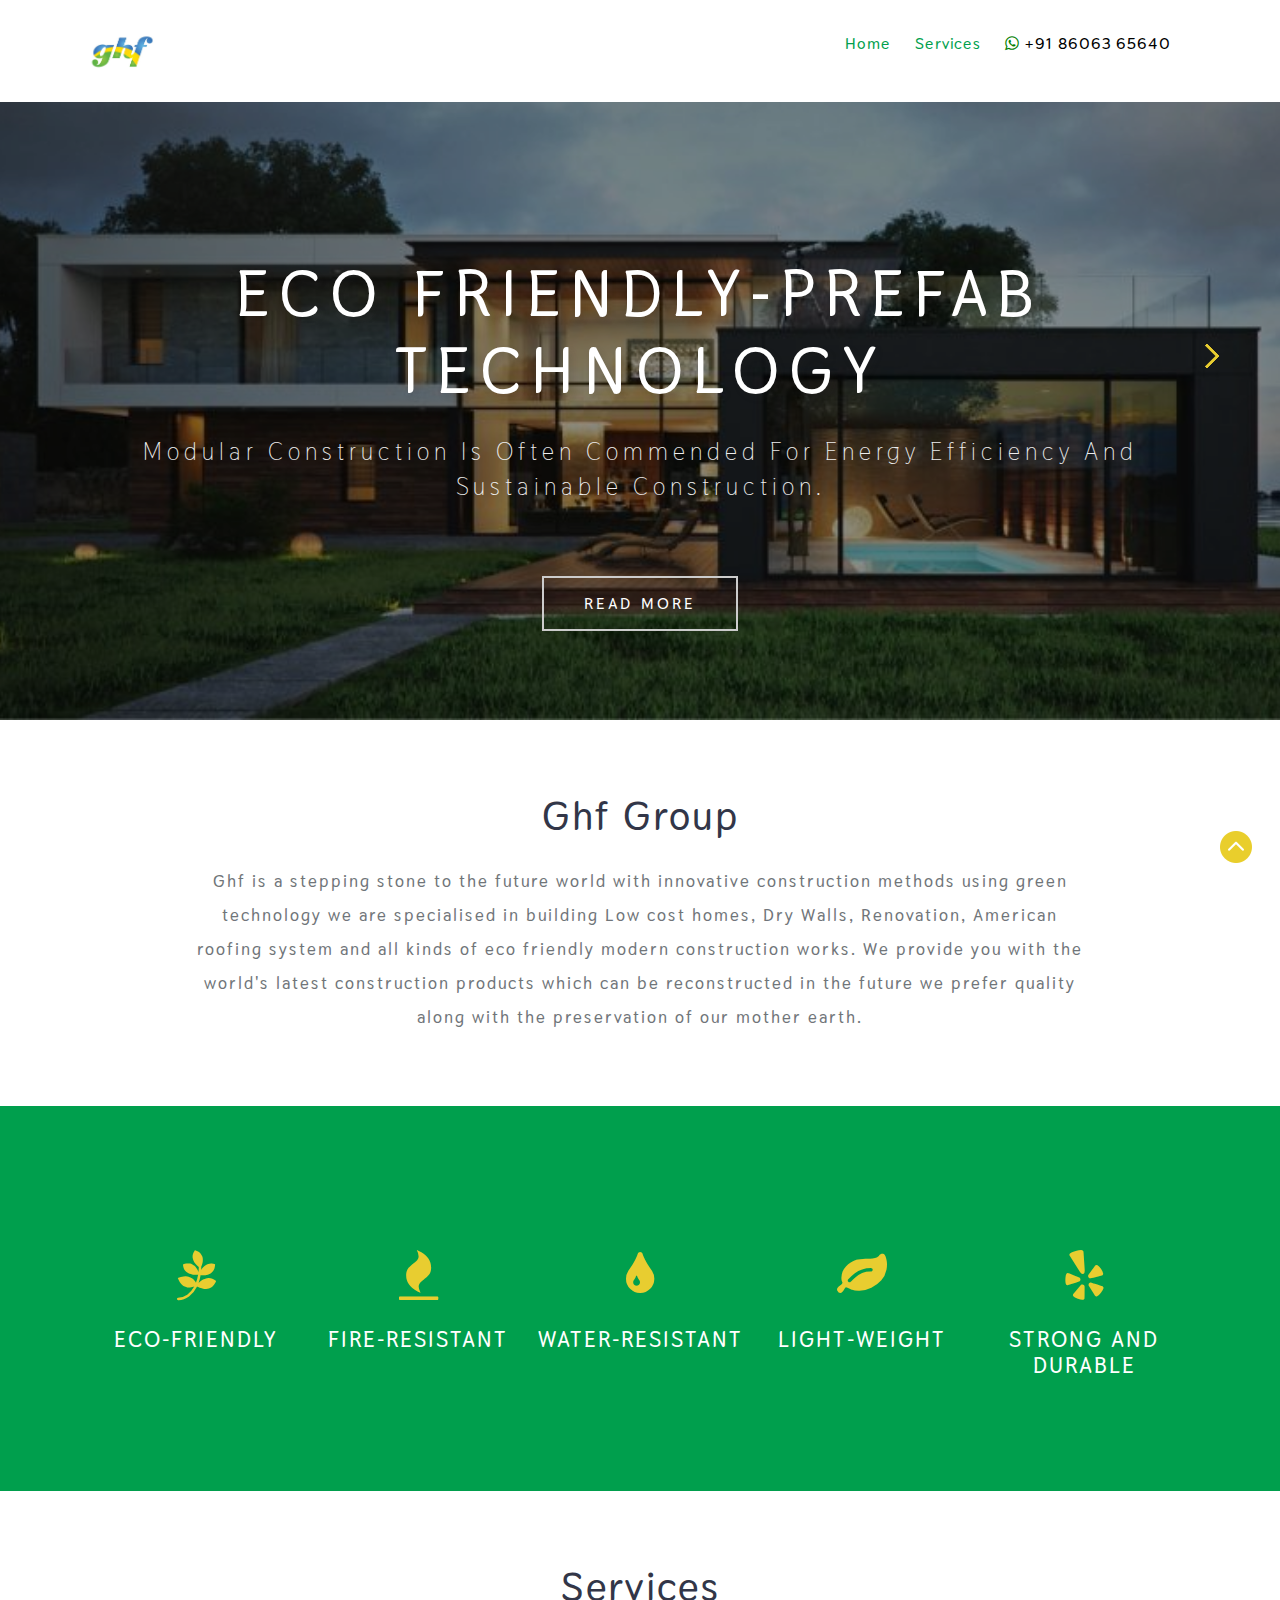
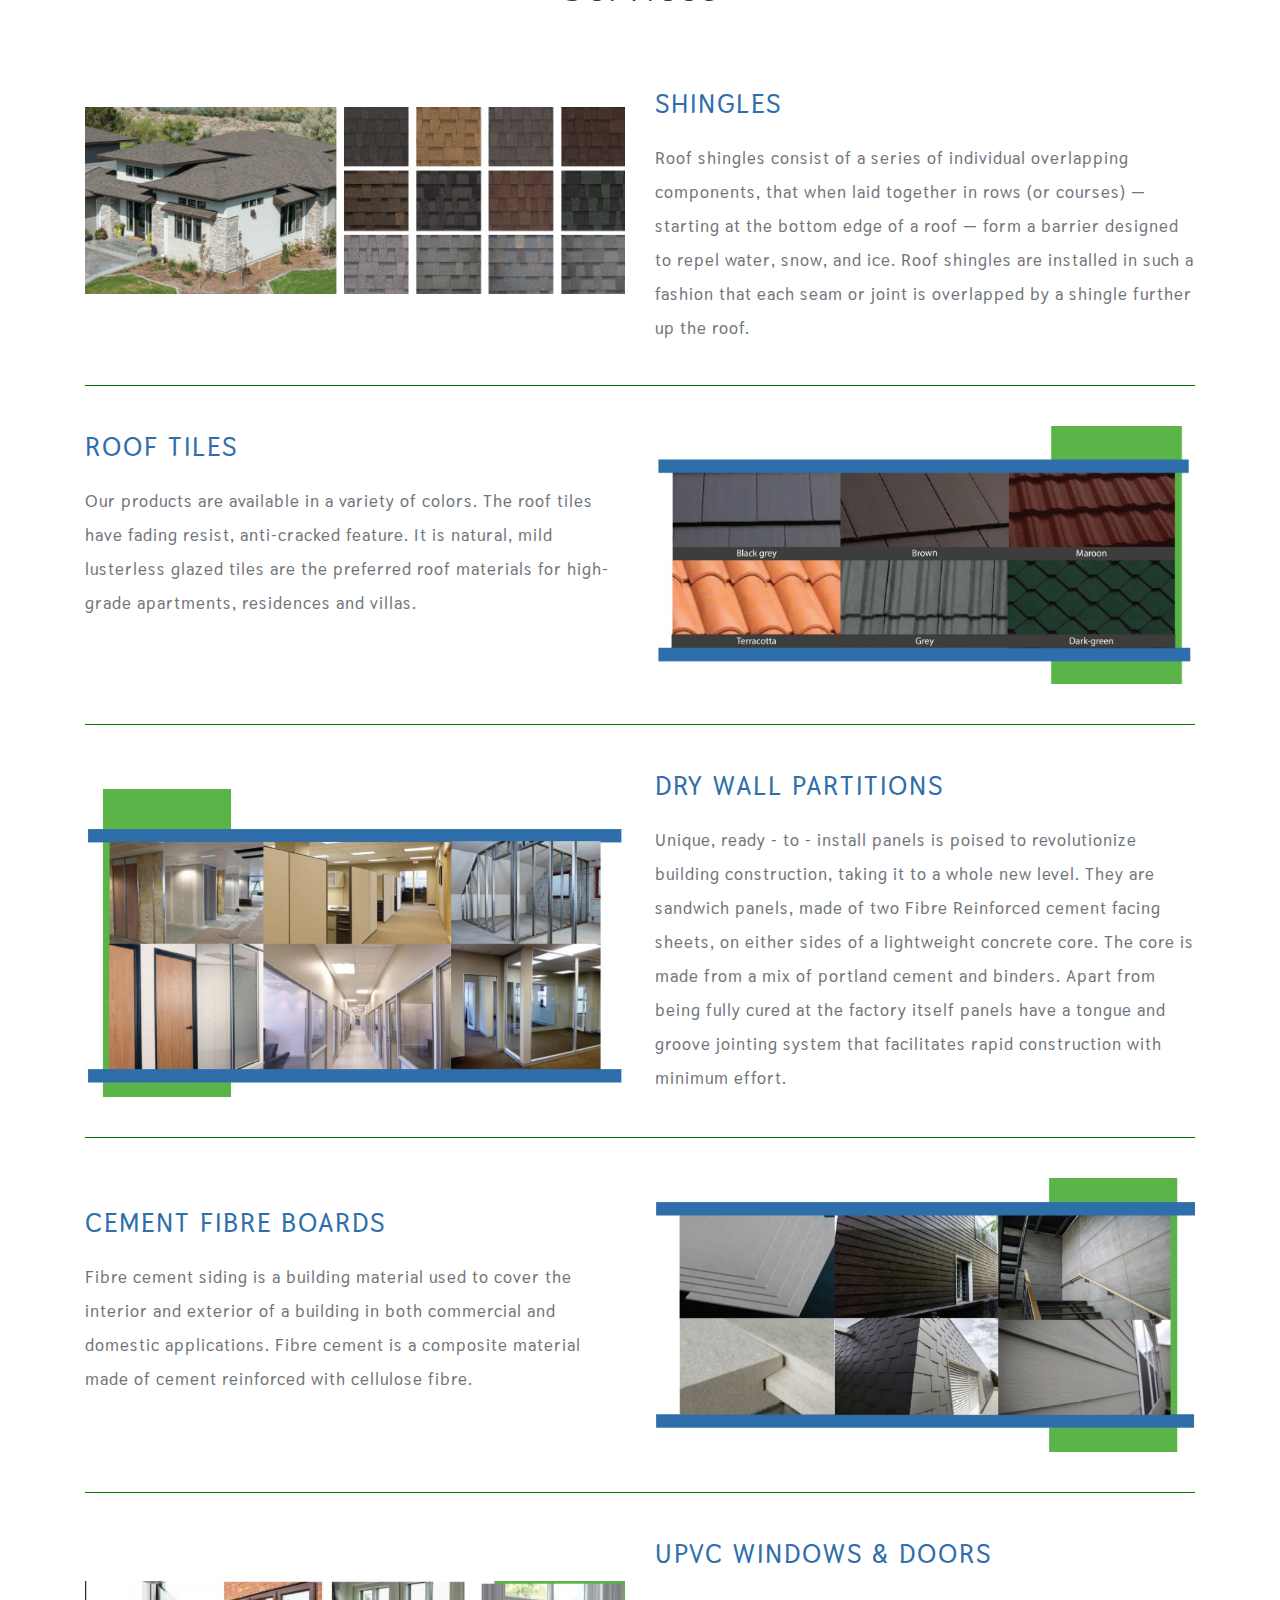
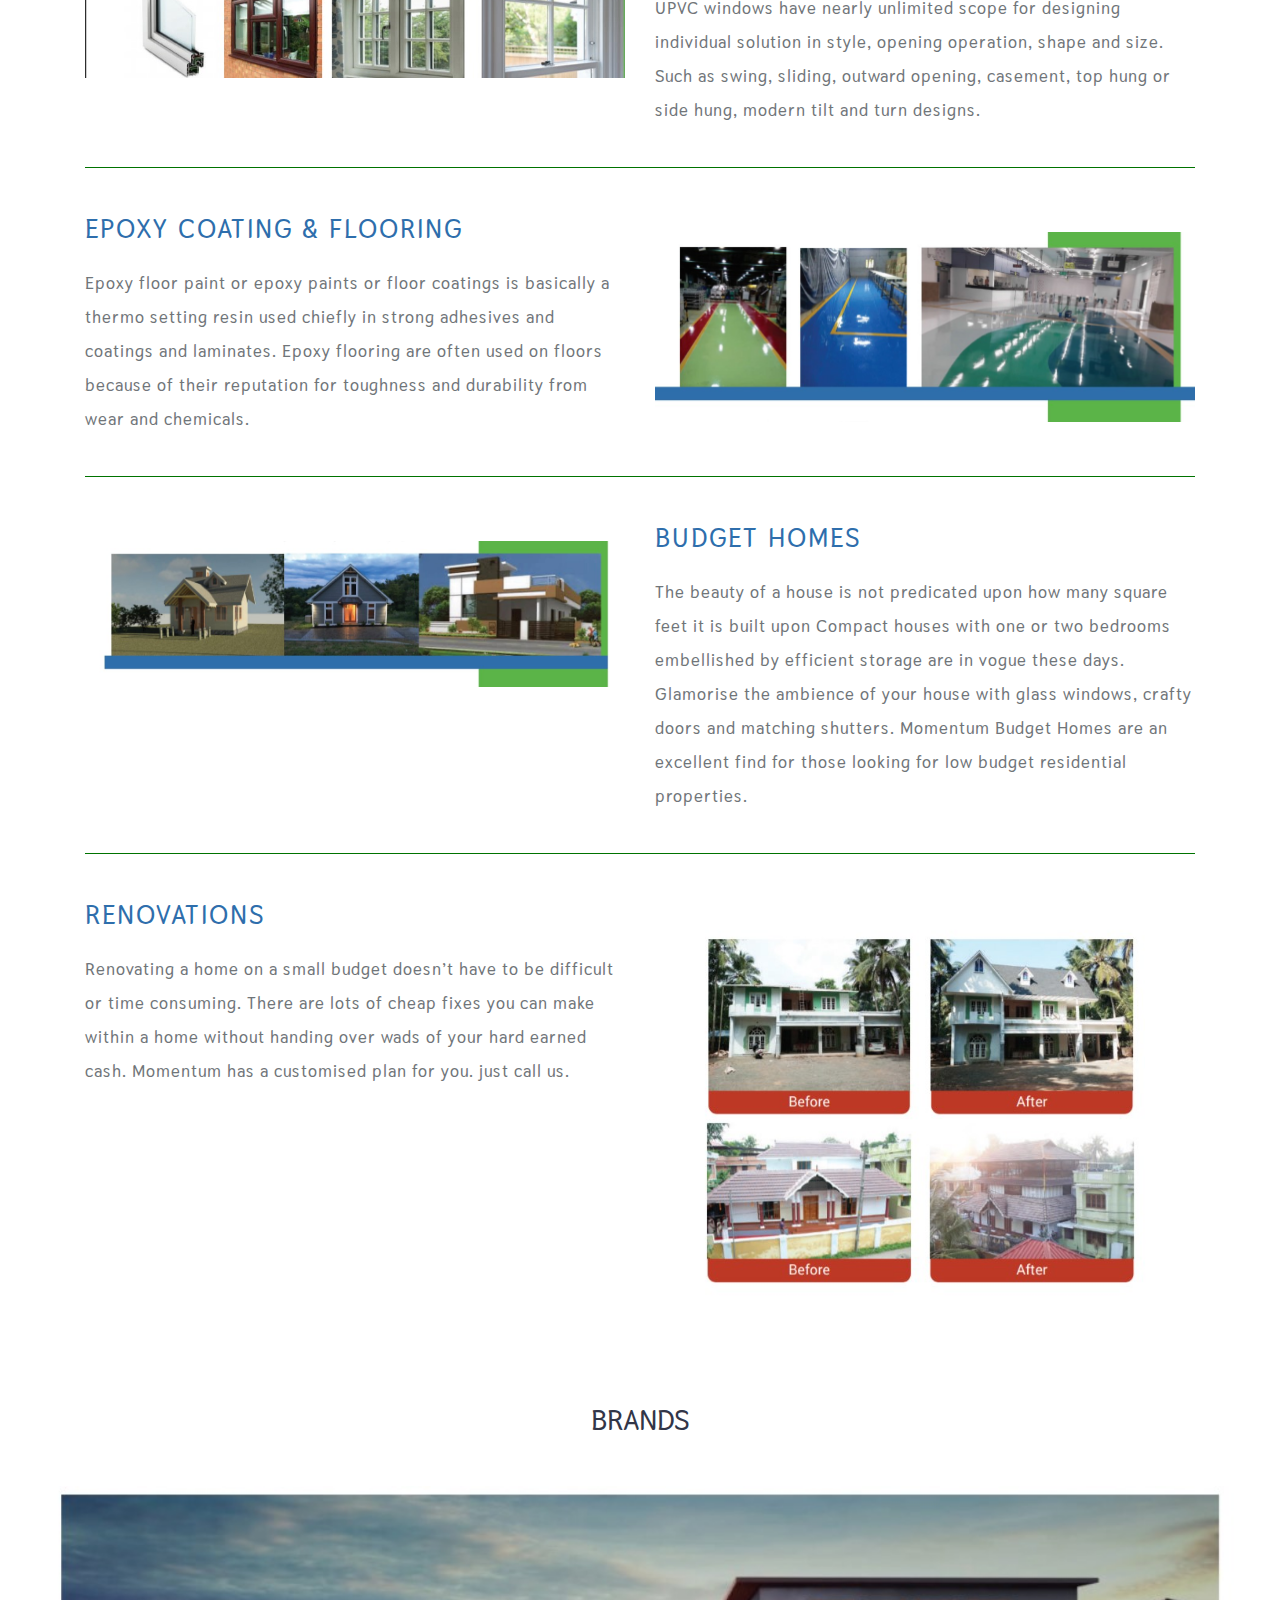
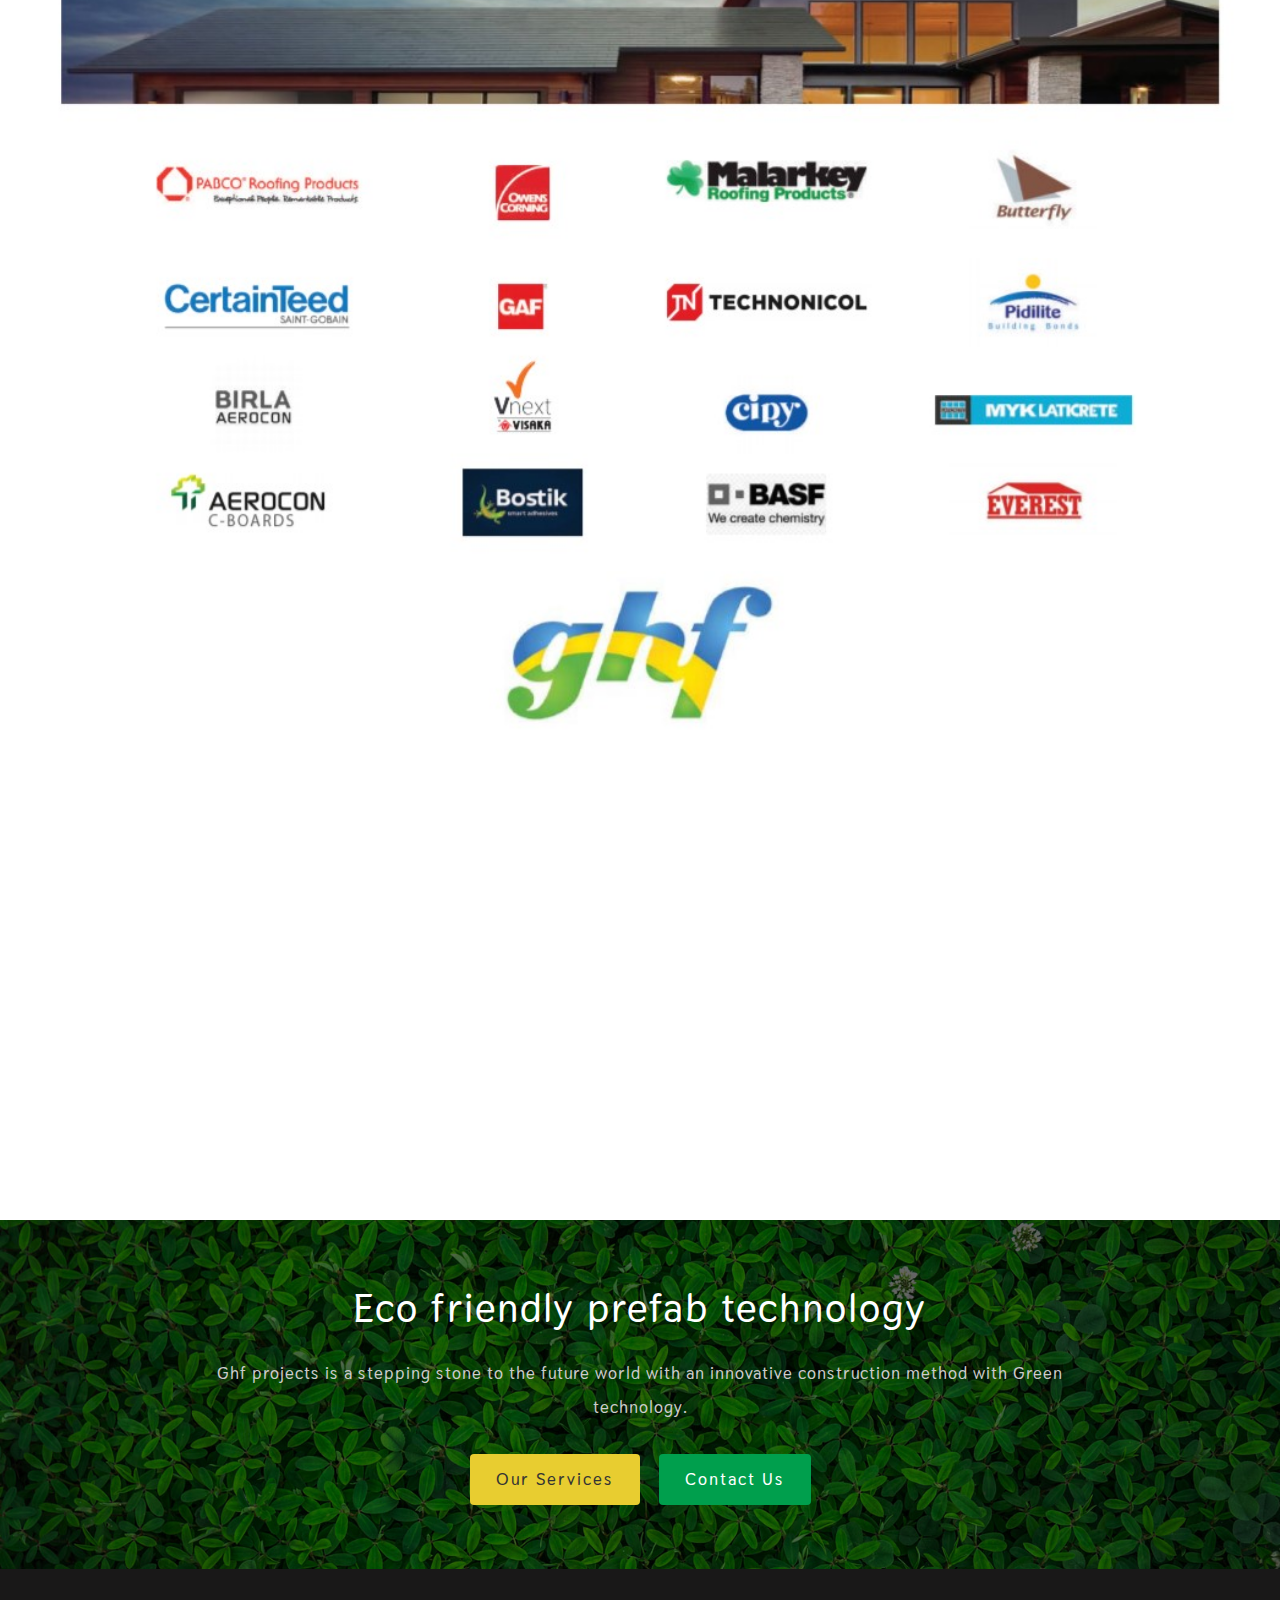
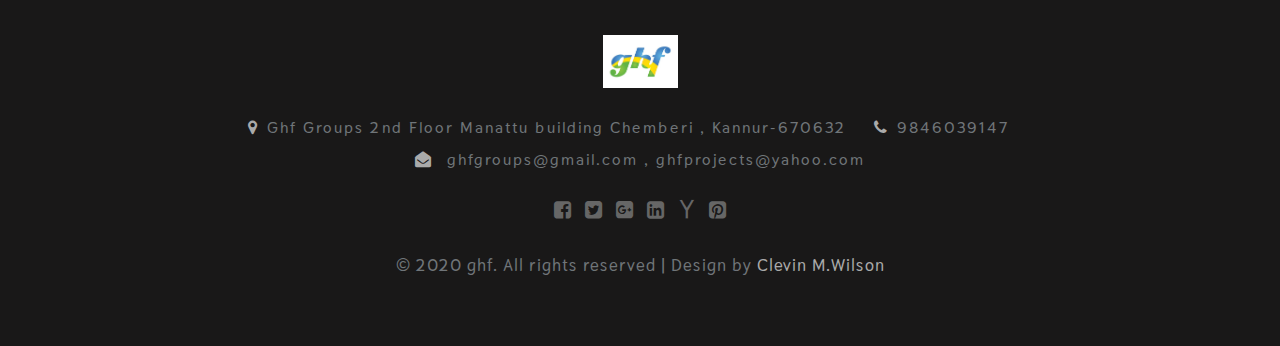
==== index.html @ ea406ad6 "Update index.html" ====
<!--
author: W3layouts
author URL: http://w3layouts.com
License: Creative Commons Attribution 3.0 Unported
License URL: http://creativecommons.org/licenses/by/3.0/
-->
<!DOCTYPE html>
<html lang="en">
<head>
<title>ghfgroup | Home </title>
<link rel="icon" href="images/Photo ghf.jpg" type="image/gif" sizes="16x16">
<!-- for-mobile-apps -->
<meta name="viewport" content="width=device-width, initial-scale=1">
<meta charset="utf-8">
<meta name="keywords" content="Agro Harvest Responsive web template, Bootstrap Web Templates, Flat Web Templates, Android Compatible web template, 
Smartphone Compatible web template, free webdesigns for Nokia, Samsung, LG, SonyEricsson, Motorola web design" />

    <script>
        addEventListener("load", function () {
            setTimeout(hideURLbar, 0);
        }, false);

        function hideURLbar() {
            window.scrollTo(0, 1);
        }
    </script>
	
	<!-- css files -->
    <link href="css/bootstrap.css" rel='stylesheet' type='text/css' /><!-- bootstrap css -->
    <link href="css/style.css" rel='stylesheet' type='text/css' /><!-- custom css -->
    <link href="css/font-awesome.min.css" rel="stylesheet"><!-- fontawesome css -->
	<!-- //css files -->
	
	<link href="css/css_slider.css" type="text/css" rel="stylesheet" media="all">

	<!-- google fonts -->
	<link href="//fonts.googleapis.com/css?family=Thasadith:400,400i,700,700i&amp;subset=latin-ext,thai,vietnamese" rel="stylesheet">
	<!-- //google fonts -->
	
</head>
<body>

<!-- header -->
<header>
	<div class="container">
		<!-- nav -->
		<nav class="py-4 d-lg-flex">
			<div id="logso">
				<h1> <a href="index.html"></span><img src="images/Photo ghf.jpg" height="53px" width="75px"  alt="" /></a></h1>
			</div>
			<label for="drop" class="toggle"><span class="fa fa-bars"></span></label>
			<input type="checkbox" id="drop" />
			<ul class="menu mt-md-2 ml-auto">
				<li class="mr-lg-4 mr-2 active ff"><a href="index.html">Home</a></li>
				<!-- <li class="mr-lg-4 mr-2 ff"><a href="about.html">About Us</a></li> -->
				<li class="mr-lg-4 mr-2 ff"><a href="#services">Services</a></li>
				<!-- <li class="mr-lg-4 mr-2 ff"><a href="comingsoon.html">Gallery</a></li> -->
				<!-- <li class="mr-lg-4 mr-2 ff"><a href="contact.html">Contact</a></li> -->
				<li class="mr-lg-4 mr-2"><span style="color:black"><span class="fa fa-whatsapp" style="color: green;"></span> +91 86063 65640</span></li>
			</ul>
		</nav>
		<!-- //nav -->
	</div>
</header>
<!-- //header -->

<!-- banner -->
<section class="banner_w3lspvt" id="home">
	<div class="csslider infinity" id="slider1">
		<input type="radio" name="slides" checked="checked" id="slides_1" />
		<input type="radio" name="slides" id="slides_2" />
		<input type="radio" name="slides" id="slides_3" />
		<input type="radio" name="slides" id="slides_4" />
		<ul>
			<li>
				<div class="banner-top">
					<div class="overlay">
						<div class="container">
							<div class="w3layouts-banner-info text-center">
								<h3 class="text-wh">Eco friendly-prefab technology</h3>
								<h4 class="text-wh mx-auto my-4">Modular construction is often commended for energy efficiency and sustainable construction.</h4>
								<p class="text-li mx-auto mt-2"></p>
								<a href="" class="button-style mt-sm-5 mt-4">Read More</a>
							</div>
						</div>
					</div>
				</div>
			</li>
			<li>
				<div class="banner-top1">
					<div class="overlay1">
						<div class="container">
							<div class="w3layouts-banner-info text-center">
								<h3 class="text-wh">Eco friendly-prefab home</h3>
								<h4 class="text-wh mx-auto my-4">Modular construction is often commended for energy efficiency and sustainable construction.</h4>
								<p class="text-li mx-auto mt-2"></p>
								<a href="" class="button-style mt-sm-5 mt-4">Read More</a>
							</div>
						</div>
					</div>
				</div>
			</li>
			<!-- <li>
				<div class="banner-top2">
					<div class="overlay">
						<div class="container">
							<div class="w3layouts-banner-info text-center">
								<h3 class="text-wh">Cultivating</h3>
								<h4 class="text-wh mx-auto my-4">Cultivating new crops to make farmers increase profits</h4>
								<p class="text-li mx-auto mt-2">Ut enim ad minim quis nostrud exerci sed do eiusmod tempor incididunt ut
									labore et dolore magna aliqua nostrud exerci sed.</p>
								<a href="about.html" class="button-style mt-sm-5 mt-4">Read More</a>
							</div>
						</div>
					</div>
				</div>
			</li>
			<li>
				<div class="banner-top3">
					<div class="overlay1">
						<div class="container">
							<div class="w3layouts-banner-info text-center">
								<h3 class="text-wh">Harvesting</h3>
								<h4 class="text-wh mx-auto my-4">Cultivating new crops to make farmers increase profits</h4>
								<p class="text-li mx-auto mt-2">Ut enim ad minim quis nostrud exerci sed do eiusmod tempor incididunt ut
									labore et dolore magna aliqua nostrud exerci sed.</p>
								<a href="about.html" class="button-style mt-sm-5 mt-4">Read More</a>
							</div>
						</div>
					</div>
				</div>
			</li> -->
		</ul>
		<div class="arrows">
			<label for="slides_1"></label>
			<label for="slides_2"></label>
			<!-- <label for="slides_3"></label>
			<label for="slides_4"></label> -->
		</div>
	</div>
</section>
<!-- //banner -->

<!-- about -->
<section class="about py-5">
	<div class="container py-md-4">
		<h3 class="heading text-center mb-4">Ghf Group</h3>
		<p class="about-text mx-auto text-center">Ghf is a stepping stone to the future world with innovative construction methods using green
			technology we are specialised in building Low cost homes, Dry Walls, Renovation, American roofing
			system and all kinds of eco friendly modern construction works. We provide you with the world's
			latest construction products which can be reconstructed in the future we prefer quality along with
			the preservation of our mother earth.</p>
		<!-- <div class="feature-grids row mt-5 text-center">
			<div class="col-lg-4 col-md-6 ">
				<div class="bottom-gd px-2 text-center">
					<div class="f-icon">
						<span class="fa fa-leaf" aria-hidden="true"></span>
					</div>
					<h3 class="mt-4">Eco friendly</h3>
					<p class="mt-3">Integer sit amet mattis quam, sit amet ul tricies velit. Praesent ullam corper dui turpis dolor sit amet quam.</p>
				</div>
			</div>
			<div class="col-lg-4 col-md-6 mt-md-0 mt-4">
				<div class="bottom-gd px-2 text-center">
					<div class="f-icon">
						<span class="fa fa-apple" aria-hidden="true"></span>
					</div>
					<h3 class="mt-4"> Fruits & Berries</h3>
					<p class="mt-3">Integer sit amet mattis quam, sit amet ul tricies velit. Praesent ullam corper dui turpis dolor sit amet quam.</p>
				</div>
			</div>
			<div class="col-lg-4 col-md-6 mt-lg-0 mt-4">
				<div class="bottom-gd px-2 text-center">
					<div class="f-icon">
						<span class="fa fa-pagelines" aria-hidden="true"></span>
					</div>
					<h3 class="mt-4">Vegetables</h3>
					<p class="mt-3">Integer sit amet mattis quam, sit amet ul tricies velit. Praesent ullam corper dui turpis dolor sit amet quam.</p>
				</div>
			</div> -->
		</div>
	</div>
</section>
<!-- //about -->

<!-- Why Choose Us -->
<section class="serives-agile py-5" id="works">
	<div class="container py-md-5">
		<h3 class="heading mb-5 text-center"> </h3>
		<div class="welcome-bottom text-center">
			<div class="welcome-grid">
				<span  class="fa fa-pagelines"></span>
				<h4 class="my-3">Eco-friendly</h4>
				<p></p>
			</div>
			<div class="welcome-grid">
				<span class="fa fa-fire"></span>
				<h4 class="my-3">Fire-resistant</h4>
				<p></p>
			</div>

			<div class="welcome-grid mt-md-0 mt-5">
				<span class="fa fa-tint"></span>
				<h4 class="my-3">Water-resistant </h4>
				<p></p>
			</div>
			<div class="welcome-grid mt-lg-0 mt-md-4 mt-5">
				<span class="fa fa-leaf"></span>
				<h4 class="my-3">Light-weight</h4>
				<p></p>
			</div>
			<div class="welcome-grid mt-lg-0 mt-md-4 mt-5">
				<span class="fa fa-yelp"></span>
				<h4 class="my-3">Strong and Durable</h4>
				<p></p>
			</div>
			<div class="clearfix"></div>
		</div>
	</div>
</section>
<!-- Why Choose Us -->

<!-- core values -->
<section class="core-value py-5 " >
	<div class="container py-md-4" id="services">
		<h3 class="heading mb-sm-5 mb-4 text-center" >Services</h3>
		<div class="row core-grids">
			<div class="col-lg-6 core-left">
				<br><br>	
				<img src="images/sh.jpg" class="img-fliud" alt="" />
			</div>
			<div class="col-lg-6 core-right">
				<h4 class="mt-4" style="color:#2e6eac;">SHINGLES</h4>
				<p class="mt-3">Roof shingles consist of a series of individual overlapping components,
					that when laid together in rows (or courses) — starting at the bottom
					edge of a roof — form a barrier designed to repel water, snow, and ice.
					Roof shingles are installed in such a fashion that each seam or joint is
					overlapped by a shingle further up the roof.</p>
			</div>
		</div>
		<br>
		<hr color="green">
		<div class="row core-grids">
			<div class="col-lg-6 core-right">
				<h4 class="mt-4" style="color:#2e6eac;">ROOF TILES</h4>
				<p class="mt-3">Our products are available in a variety of colors. The roof tiles have
					fading resist, anti-cracked feature. It is natural, mild lusterless glazed
					tiles are the preferred roof materials for high- grade apartments,
					residences and villas.</p>
			</div>
			<div class="col-lg-6 core-left">	
				<br>
				<img src="images/rf.jpg" class="img-fliud" alt="" />
			</div>
		</div>
		<br>
		<hr color="green">
		<div class="row core-grids">
			<div class="col-lg-6 core-left">
				<br>
				<br>	
				<img src="images/DRY WALL PARTITIONS.jpg" class="img-fliud" alt="" />
			</div>
			<div class="col-lg-6 core-right">
				<h4 class="mt-4" style="color:#2e6eac;">DRY WALL PARTITIONS</h4>
				<p class="mt-3">Unique, ready - to - install panels is poised to revolutionize building
					construction, taking it to a whole new level. They are sandwich panels,
					made of two Fibre Reinforced cement facing sheets, on either sides of a
					lightweight concrete core. The core is made from a mix of portland
					cement and binders. Apart from being fully cured at the factory itself
					panels have a tongue and groove jointing system that facilitates rapid
					construction with minimum effort.</p>
			</div>
		</div>
		<br>
		<hr color="green">
		<br>
		<div class="row core-grids">
			<div class="col-lg-6 core-right">
				<h4 class="mt-4" style="color:#2e6eac;">CEMENT FIBRE BOARDS</h4>
				<p class="mt-3">Fibre cement siding is a building material used to cover the interior and
					exterior of a building in both commercial and domestic applications.
					Fibre cement is a composite material made of cement reinforced with
					cellulose fibre.</p>
			</div>
			<div class="col-lg-6 core-left">	
				<img src="images/CEMENT FIBRE BOARDS.jpg" class="img-fliud" alt="" />
			</div>
		</div>
		<br>
		<hr color="green">
		<div class="row core-grids">
			<div class="col-lg-6 core-left"><br><br><br>	
				<img src="images/UPVC WINDOWS & DOORS.jpg" class="img-fliud" alt="" />
			</div>
			<div class="col-lg-6 core-right" >
				<h4 class="mt-4" style="color:#2e6eac;">UPVC WINDOWS & DOORS</h4>
				<p class="mt-3">UPVC windows have nearly unlimited scope for designing individual
					solution in style, opening operation, shape and size. Such as swing,
					sliding, outward opening, casement, top hung or side hung, modern tilt
					and turn designs.</p>
			</div>
		</div>
		<br>
		<hr color="green">
		<div class="row core-grids">
			<div class="col-lg-6 core-right">
				<h4 class="mt-4" style="color:#2e6eac;">EPOXY COATING & FLOORING </h4>
				<p class="mt-3">Epoxy floor paint or epoxy paints or floor coatings is basically a thermo
					setting resin used chiefly in strong adhesives and coatings and
					laminates. Epoxy flooring are often used on floors because of their
					reputation for toughness and durability from wear and chemicals.</p>
			</div>
			<div class="col-lg-6 core-left">
				<br><br>	
				<img src="images/EPOXY COATING & FLOORING.jpg" class="img-fliud" alt="" />
			</div>
		</div>
		<br>
		<hr color="green">
		<div class="row core-grids">
			<div class="col-lg-6 core-left">
				<br><br>	
				<img src="images/BUDGET HOMES.jpg" class="img-fliud" alt="" />
			</div>
			<div class="col-lg-6 core-right">
				<h4 class="mt-4" style="color:#2e6eac;">BUDGET HOMES </h4>
				<p class="mt-3">The beauty of a house is not predicated upon how many square feet it is built upon Compact houses with one or two bedrooms embellished 
					by efficient storage are in vogue these days. Glamorise the ambience of your house with glass windows, crafty doors and matching shutters. 
					Momentum Budget Homes are an excellent find for those looking for low budget residential properties.</p>
			</div>
		</div>
		<br>
		<hr color="green">
		<div class="row core-grids">
			<div class="col-lg-6 core-right">
				<h4 class="mt-4" style="color:#2e6eac;">RENOVATIONS</h4>
				<p class="mt-3">Renovating a home on a small budget doesn’t have to be difficult or
					time consuming. There are lots of cheap fixes you can make within a
					home without handing over wads of your hard earned cash.
					Momentum has a customised plan for you. just call us.</p>
			</div>
			<div class="col-lg-6 core-left">	
				<br><br>
				<img src="images/RENOVATIONS.jpg" class="img-fliud" alt="" />
			</div>
		</div>
	</div>
	<br>
</section>
<!-- //core values -->
<center><h4 style="font-weight: bolder; font-size: 28px;">BRANDS</h4></center>
<div class="col-.lg-12">	
	<br><br>
	<img src="images/fbanner.jpg" width="2195px" alt="" />
</div>
<br>
<!-- text -->
<!-- <section class="background-img">
	<div class="overlay-dclr py-5">
		<div class="container py-md-3">
			<div class="row core-grids">
				<div class="col-lg-4 bg-left">	
					<h4 class="">We Are Innovators in Agricultural Business. Our goal is to bring healthy organic food to every People.</h4>
				</div>
				<div class="col-lg-5 col-md-7 bg-middle mt-lg-0 mt-4">	
					<p class="">Integer sit amet mattis quam, sit amet dol ultricies velit. Praesent ullam corper duits turpis dolor sit amet quam.
					Nulla comodol gravida porttitor. Aenean posuere lacusnt quis leo imperdiet laoreet. Proin vulputat.</p>
					<p class="mt-3">Integer sit ut amet mattis quam, sit amet ultricies velit. Praesent ullam corper dui turpis dolor sit amet quam.
					Nulla sed commodo gravida porttitor.</p>
				</div>
				<div class="col-lg-3 col-md-5 bg-right mt-lg-0 mt-4">	
					<ul>
						<li><span class="fa fa-pagelines"></span> Crop Cultivation</li>
						<li><span class="fa fa-pagelines"></span> Farming Land</li>
						<li><span class="fa fa-pagelines"></span> Harvesting Crops</li>
						<li><span class="fa fa-pagelines"></span> Improving Agriculture</li>
						<li><span class="fa fa-pagelines"></span> Innovators in Agricultural business</li>
						<li><span class="fa fa-pagelines"></span> Agricultural Robots</li>
						<li><span class="fa fa-pagelines"></span> Grains and Oil seeds</li>
					</ul>
				</div>
			</div>
		</div>
	</div>
</section> -->
<!-- //text -->

<!-- Products & Services -->
<!-- <section class="blog py-5">
	<div class="container py-md-5">
		<h3 class="heading mb-sm-5 mb-4 text-center"> Our Products and Services</h3>
		<div class="row blog-grids">
			<div class="col-lg-4 col-md-6 blog-left mb-lg-0 mb-sm-5 pb-lg-0 pb-5">	
				<img src="images/s1.jpg" class="img-fliud" alt="" />
				<div class="blog-info">
					<h4>Farming Land <span class="fa fa-pagelines"></span></h4>
					<p class="mt-2">Integer sit ut amet mattis quam, sit amet ultricies velit. Praesent ullam corper dui turpis sit.</p>
				</div>
			</div>
			<div class="col-lg-4 col-md-6 blog-middle mb-lg-0 mb-sm-5 pb-lg-0 pb-md-5">	
				<img src="images/s2.jpg" class="img-fliud" alt="" />
				<div class="blog-info">
					<h4>Cultivation <span class="fa fa-pagelines"></span></h4>
					<p class="mt-2">Integer sit ut amet mattis quam, sit amet ultricies velit. Praesent ullam corper dui turpis sit.</p>
				</div>
			</div>
			<div class="col-lg-4 col-md-6 blog-right mt-lg-0 mt-5 pt-lg-0 pt-md-5">
				<img src="images/s3.jpg" class="img-fliud" alt="" />
				<div class="blog-info">
					<h4>Harvesting <span class="fa fa-pagelines"></span></h4>
					<p class="mt-2">Integer sit ut amet mattis quam, sit amet ultricies velit. Praesent ullam corper dui turpis sit.</p>
				</div>
			</div>
		</div>
	</div>
</section> -->
<!-- //Products & Services -->
<iframe src="https://www.google.com/maps/embed?pb=!1m18!1m12!1m3!1d31210.75162962513!2d75.52703426705439!3d12.088589366225456!2m3!1f0!2f0!3f0!3m2!1i1024!2i768!4f13.1!3m3!1m2!1s0x3ba4486f570f8ced%3A0xdd35a38ce0800e9d!2sChemperi%2C%20Kerala%20670632!5e0!3m2!1sen!2sin!4v1598102955046!5m2!1sen!2sin" width="100%" height="450" frameborder="0" style="border:0;" allowfullscreen="" aria-hidden="false" tabindex="0"></iframe>
<!-- text -->
<section class="text py-5">
	<div class="container py-md-3 text-center">		
		<div class="row">
			<div class="col-12">
				<h3 class="mb-4 heading">Eco friendly prefab technology<span></span></h3>
				<p>Ghf projects is a stepping stone to the future world with an innovative construction method with Green technology.</p>
				<a href="#services" class="btn mr-3"> Our Services</a>
				<a href="comingsoon.html" class="btn btn1"> Contact Us </a>
			</div>		
		</div>		
	</div>		
</section>
<!-- //text -->
<!-- footer -->
<footer class="text-center py-5">
	<div class="container py-md-3">
		<!-- logo -->
		<h2 class="logo2 text-center">
			<div id="logso">
				<h1> <a href="index.html"></span><img src="images/Photo ghf.jpg" height="53px" width="75px"  alt="" /></a></h1>
			</div>
		</h2>
		<!-- //logo -->
		<!-- address -->
		<div class="contact-left-footer mt-4">
			<ul>
				<li>
					<p>
						<span class="fa fa-map-marker mr-2"></span>Ghf Groups 2nd Floor Manattu building Chemberi , Kannur-670632
					</p>
				</li>
				<li class="mx-4">
					<p>
						<span class="fa fa-phone mr-2"></span>9846039147
					</p>
				</li>
				<li>
					<p class="text-wh">
						<span class="fa fa-envelope-open mr-2"></span>
						<a>ghfgroups@gmail.com ,</a>
						<a>  ghfprojects@yahoo.com</a>
					</p>
				</li>
			</ul>
		</div>
		<!-- //address -->
		<!-- social icons -->
		<div class="footercopy-social my-4">
			<ul>
				<li>
					<a href="https://www.facebook.com/ghfprojects/">
						<span class="fa fa-facebook-square"></span>
					</a>
				</li>
				<li class="mx-2">
					<a href="#">
						<span class="fa fa-twitter-square"></span>
					</a>
				</li>
				<li class="">
					<a href="#">
						<span class="fa fa-google-plus-square"></span>
					</a>
				</li>
				<li class="mx-2">
					<a href="#">
						<span class="fa fa-linkedin-square"></span>
					</a>
				</li>
				<li>
					<a href="#">
						<span class="fa fa-yahoo"></span>
					</a>
				</li>
				<li class="ml-2">
					<a href="#">
						<span class="fa fa-pinterest-square"></span>
					</a>
				</li>
			</ul>
		</div>
		<!-- //social icons -->
		<!-- copyright -->
		<div class="w3l-copy text-center">
			<p class="text-da">© 2020 ghf. All rights reserved | Design by
				<a href="https://clevinwilson.github.io/ClevinMWilson/">Clevin M.Wilson</a>
			</p>
		</div>
		<!-- //copyright -->
	</div>
</footer>
<!-- //footer -->

<!-- move top icon -->
<a href="#home" class="move-top text-center"></a>
<!-- //move top icon -->
	
</body>
</html>
---- css/style.css ----
/*--
Author: W3layouts
Author URL: http://w3layouts.com
License: Creative Commons Attribution 3.0 Unported
License URL: http://creativecommons.org/licenses/by/3.0/
--*/
html,
body {
    margin: 0;
    font-size: 100%;
    background: #fff;
	font-family: 'Thasadith', sans-serif;
}

html {
  scroll-behavior: smooth;
}
body a {
    text-decoration: none;
    transition: 0.5s all;
    -webkit-transition: 0.5s all;
    -moz-transition: 0.5s all;
    -o-transition: 0.5s all;
    -ms-transition: 0.5s all;
	font-family: 'Thasadith', sans-serif;
}

body img {
    max-width: 100%;
}

a:hover {
    text-decoration: none;
}

input[type="button"],
input[type="submit"],
input[type="text"],
input[type="email"],
input[type="search"] {
    transition: 0.5s all;
    -webkit-transition: 0.5s all;
    -moz-transition: 0.5s all;
    -o-transition: 0.5s all;
    -ms-transition: 0.5s all;
}

h1,
h2,
h3,
h4,
h5,
h6 {
    margin: 0;
	color: #323648;
}
li {
    list-style-type: none;
}

p {
    margin: 0;
    font-size: 17px;
    line-height: 2em;
    letter-spacing: 2px;
    color: #707579;
    font-weight: 600;
}

ul {
    margin: 0;
    padding: 0;
}


/*-- header --*/

header {
    position: absolute;
    z-index: 9;
	width: 100%;
	background-color: #fff;
}

.toggle,
[id^=drop] {
	display: none;
}

/* Giving a background-color to the nav container. */
nav { 
	margin:0;
	padding: 0;
}


#logo a {
	float: left;
    font-size: .8em;
    display: initial;
    margin: 0;
    letter-spacing: 1px;
    color: #fff;
    font-weight: 600;
    padding: 3px 0;
    border: none;
}
#logo a span.fa {
    color: #e8cd30;
}


/* Since we'll have the "ul li" "float:left"
 * we need to add a clear after the container. */

nav:after {
	content:"";
	display:table;
	clear:both;
}

/* Removing padding, margin and "list-style" from the "ul",
 * and adding "position:reltive" */
nav ul {
	float: right;
	padding:0;
	margin:0;
	list-style: none;
	position: relative;
	}
	
/* Positioning the navigation items inline */
nav ul li {
	margin: 0px;
	display:inline-block;
	float: left;
	}

/* Styling the links */
nav a {
    color: #009f4d;
    text-transform: capitalize;
    letter-spacing: 1px;
    padding-left: 0;
    padding-right: 0;
	padding: 10px 0;
    font-weight: 700;
}


nav ul li ul li:hover { background: #f8f9fa; }

/* Background color change on Hover */
nav a:hover { 
	color: #ddd;
}
.menu li.active  a{ 
	color: #009f4d;
}

/* Hide Dropdowns by Default
 * and giving it a position of absolute */
nav ul ul {
	display: none;
	position: absolute; 
	/* has to be the same number as the "line-height" of "nav a" */
	top: 30px; 
    background: #fff;
    padding: 10px;
}
	
/* Display Dropdowns on Hover */
nav ul li:hover > ul {
	display:inherit;
}
	
/* Fisrt Tier Dropdown */
nav ul ul li {
	width:170px;
	float:none;
	display:list-item;
	position: relative;
}
nav ul ul li a {
    color: #333;
    padding: 5px 10px;
    display: block;
}
nav ul li span {
    color: #ddd;
    text-transform: capitalize;
    letter-spacing: 1px;
    padding-left: 0;
    padding-right: 0;
    font-weight: 700;
}
ul.menu li span.fa {
    color: #e8cd30;
}
/* Second, Third and more Tiers	
 * We move the 2nd and 3rd etc tier dropdowns to the left
 * by the amount of the width of the first tier.
*/
nav ul ul ul li {
	position: relative;
	top:-60px;
	/* has to be the same number as the "width" of "nav ul ul li" */ 
	left:170px; 
}

/* Change ' +' in order to change the Dropdown symbol */
li > a:only-child:after { content: ''; }


/* Media Queries
--------------------------------------------- */

@media all and (max-width : 991px) {

	#logo {
		display: block;
		padding: 0;
		width: 100%;
		text-align: center;
		float: none;
	}
	.menu li.active a {
		color: #009f4d;
	}
	nav ul li span {
		color: #333;
	}
	nav {
		margin: 0;
	}
	nav a {
		color: #333;
	}

	/* Hide the navigation menu by default */
	/* Also hide the  */
	.toggle + a,
	.menu {
		display: none;
	}

	/* Stylinf the toggle lable */
	.toggle {
		display: block;
		padding: 5px 15px;
		font-size: 20px;
		text-decoration: none;
		border: none;
		float: right;
		background-color: #009f4d;
		color: #fff;
		margin-top: -46px;
	}
	.menu .toggle {
		float: none;
		text-align: center;
		margin: auto;
		width: 30%;
		padding: 5px;
		font-weight: normal;
		font-size: 15px;
		letter-spacing: 1px;
	}

	.toggle:hover {
		color:#333;
		background-color: #fff;
	}

	/* Display Dropdown when clicked on Parent Lable */
	[id^=drop]:checked + ul {
		display: block;
		background: #fff;
		padding: 15px 0;
		width:100%;
		text-align: center;
	}

	/* Change menu item's width to 100% */
	nav ul li {
		display: block;
		width: 100%;
		padding: 7px 0;
		}
	nav a{
		padding: 5px 0;
	}
	nav a:hover {
		color: #333;
	}
	.login-icon {
		text-align: center;
	}
	nav ul ul .toggle,
	nav ul ul a {
		padding: 0 40px;
	}

	nav ul ul ul a {
		padding: 0 80px;
	}

	nav a:hover,
 	nav ul ul ul a {
		background-color: transparent;
	}
  
	nav ul li ul li .toggle,
	nav ul ul a,
	nav ul ul ul a{
		padding:14px 20px;	
		color:#FFF;
		font-size:17px; 
	}
  
  
	nav ul li ul li .toggle,
	nav ul ul a {
		background-color: #fff; 
	}
	nav ul ul li a {
		font-size: 15px;
	}
	ul.inner-ul{
		padding: 0!important;
	}
	/* Hide Dropdowns by Default */
	nav ul ul {
		float: none;
		position:static;
		color: #ffffff;
		/* has to be the same number as the "line-height" of "nav a" */
	}
		
	/* Hide menus on hover */
	nav ul ul li:hover > ul,
	nav ul li:hover > ul {
		display: none;
	}
		
	/* Fisrt Tier Dropdown */
	nav ul ul li {
		display: block;
		width: 100%;
		padding: 0;
	}

	nav ul ul ul li {
		position: static;
		/* has to be the same number as the "width" of "nav ul ul li" */ 

	}

}

@media all and (max-width : 330px) {

	nav ul li {
		display:block;
		width: 94%;
	}

}
.user span.fa {
    font-size: 25px;
    color: #fff;
}
/*-- //header --*/

/* banner style */
.banner_w3lspvt {
    position: relative;
    z-index: 1;
}

.banner-top {
    background: url(../images/3.jpg) no-repeat center;
    background-size: cover;
    -webkit-background-size: cover;
    -moz-background-size: cover;
    -o-background-size: cover;
    -moz-background-size: cover;
}

.banner-top1 {
    background: url(../images/1.jpg) no-repeat center;
    background-size: cover;
    -webkit-background-size: cover;
    -moz-background-size: cover;
    -o-background-size: cover;
    -moz-background-size: cover;
}

.banner-top2 {
    background: url(../images/5.jpg) no-repeat center;
    background-size: cover;
    -webkit-background-size: cover;
    -moz-background-size: cover;
    -o-background-size: cover;
    -moz-background-size: cover;
}

.banner-top3 {
    background: url(../images/2.jpg) no-repeat center;
    background-size: cover;
    -webkit-background-size: cover;
    -moz-background-size: cover;
    -o-background-size: cover;
    -moz-background-size: cover;
}

.w3layouts-banner-info {
    padding-top: 16em;
}

.w3layouts-banner-info h3 {
    font-size: 4em;
    text-shadow: 3px 4px 6px rgba(45, 45, 45, 0.15);
    font-weight: 600;
    color: #fff;
    letter-spacing: 10px;
    text-transform: uppercase;
}
.w3layouts-banner-info p {
    max-width: 650px;
    color: #fff;
}
.w3layouts-banner-info h4 {
    color: #eee;
    letter-spacing: 5px;
	line-height: 35px;
	text-transform: capitalize;
}

.w3layouts-banner-info i {
    vertical-align: middle;
}

.banner-top,
.banner-top1,
.banner-top2,
.banner-top3 {
    min-height: 770px;
}
.overlay {
    min-height: 770px;
    background: rgba(0, 0, 0, 0.4);
}
.overlay1 {
    min-height: 770px;
    background: rgba(0, 0, 0, 0.5);
}

.button-style {
    padding: 15px 40px;
    color: #fff;
    font-size: 16px;
    font-weight: 600;
    text-transform: uppercase;
    letter-spacing: 3px;
    border: 2px solid #ccc;
    background: none;
    display: inline-block;
}

.button-style:hover {
    color: #fff;
}

/*-- //banner style --*/

/*-- about --*/
h3.heading {
    font-size: 40px;
    letter-spacing: 2px;
    font-weight: 600;
}
p.about-text {
    width: 80%;
}
.feature-grids .f-icon {
    vertical-align: middle;
    background: #009f4d;
    width: 70px;
    height: 70px;
    line-height: 70px;
    margin: 0.5em auto 0;
    border-radius: 50%;
}
.feature-grids span.fa {
    color: #fff;
    font-size: 20px;
    line-height: 70px;
}
.feature-grids h3 {
    font-size: 22px;
    font-weight: 600;
    letter-spacing: 3px;
    line-height: 30px;
    text-transform: uppercase;
}
.feature-grids  p {
    letter-spacing: 1px;
}
/*-- //about --*/

/*-- core grids --*/
.core-grids p {
    letter-spacing: 1px;
}
.core-right h4 {
    font-size: 26px;
    line-height: 42px;
    letter-spacing: 2px;
    font-weight: 600;
    text-transform: uppercase;
}
/*-- //core grids --*/

/*-- works --*/
.serives-agile {
    background: #009f4d;
}
.serives-agile h3.heading{
	color: #fff;
}
.welcome-grid {
    width: 20%;
    float: left;
}

.welcome-grid h4 {
    font-size: 22px;
    letter-spacing: 2px;
    color: #fff;
    font-weight: 600;
    text-transform: uppercase;
}
.welcome-grid span.fa {
    color: #5eca9f;
    color: #e8cd30;
    font-size: 50px;
    margin-bottom: 10px;
}

.welcome-grid p {
    color: #ccc;
    line-height: 1.8em;
    font-size: 16px;
}
/*-- //works --*/

/*-- bg --*/
.background-img {
    background: url(../images/5.jpg) no-repeat center;
    background-size: cover;
    -webkit-background-size: cover;
    -moz-background-size: cover;
    -o-background-size: cover;
    -moz-background-size: cover;
}
.overlay-clr {
    background: rgba(0, 0, 0, 0.5);
}
.bg-middle p {
    letter-spacing: 1px;
    color: #ccc;
    line-height: 28px;
}
.bg-right ul li {
    letter-spacing: 1px;
    color: #ddd;
    line-height: 30px;
    font-size: 17px;
    font-weight: 600;
	text-transform: capitalize;
}
.bg-left h4 {
    font-size: 26px;
    line-height: 42px;
    letter-spacing: 2px;
    font-weight: 600;
    text-transform: uppercase;
    color: #fff;
}
/*-- //bg --*/

/*-- blog info --*/

.blog-grids {
    margin-bottom: 120px;
}

.blog-left,.blog-middle,.blog-right{
	position: relative;
}
.blog-info {
    background: #fff;
    padding: 30px;
    margin-top: -2em;
    position: absolute;
    left: 6%;
    right: 6%;
    top: 200px;
	box-shadow: 0 3px 5px -1px rgba(0, 0, 0, 0.08), 0 5px 8px 0 rgba(0, 0, 0, 0.12), 0 1px 14px 0 rgba(0, 0, 0, 0.06);
}
.blog-info p {
    letter-spacing: 1px;
    line-height: 28px;
}
.blog-info h4 {
    font-size: 22px;
    line-height: 42px;
    letter-spacing: 2px;
    font-weight: 600;
    text-transform: uppercase;
}
.blog-info h4 span.fa {
    color: #009f4d;
}
/*-- //blog info --*/


/*--  text --*/
.text {
    background: url(../images/2.jpg) no-repeat center;
    background-size: cover;
    position: relative;
}
.text:before {
    content: '';
    position: absolute;
    width: 100%;
    height: 100%;
    top: 0;
    left: 0;
    opacity: 0.6;
    background: #000;
}
.text h3.heading{
	color: #fff;
}
.text h3.heading span {
    color: #e8cd30;
}
.text p {
    color: #ccc;
    width: 80%;
    margin: auto;
    letter-spacing: 1px;
}
.text a.btn {
    font-size: 17px;
    letter-spacing: 2px;
    color: #333;
    font-weight: 700;
    padding: 12px 25px;
    margin-top: 30px;
    border-radius: 4px;
    background: #e8cd30;
    display: inline-block;
}
.text a.btn1 {
    font-size: 17px;
    letter-spacing: 2px;
    color: #fff;
    font-weight: 700;
    padding: 12px 25px;
    margin-top: 30px;
    border-radius: 4px;
    background: #009f4d;
    display: inline-block;
}
/*--  //text --*/

/*-- footer --*/

p.footer-para {
    max-width: 650px;
    font-size: 15px;
}

/*-- footer logo --*/
.logo2 {
    position: relative;
}

.logo2 a {
    font-size: 36px;
    font-weight: 600;
    color: #fff;
    letter-spacing: 1px;
}

.logo2 a span.fa {
	color: #e8cd30;
}

/*-- //footer logo --*/

/*-- social icons --*/
.footercopy-social ul li,
.contact-left-footer ul li {
    display: inline-block;
}
footer{
    background: #191818;
}
.footercopy-social ul li a {
    color: #333;
    text-align: center;
}

.footercopy-social ul li a span.fa {
    width: 20px;
    font-size: 20px;
    color: #666;
    transition: 0.5s all;
    -webkit-transition: 0.5s all;
    -moz-transition: 0.5s all;
    -o-transition: 0.5s all;
    -ms-transition: 0.5s all;
}

/*-- //social icons --*/

/*-- address --*/
.contact-left-footer ul li p span.fa {
    color: #aaa;
}

.contact-left-footer ul li p a,
.contact-left-footer ul li p {
    color: #707579;
    font-size: 16px;
    font-weight: 600;
}

/*-- //address --*/

/*-- copyright --*/
.w3l-copy p {
    letter-spacing: 1px;
}

.w3l-copy p a {
    color: #aaa;
}
/*-- //copyright --*/
/*-- //footer --*/

/*-- inner banner --*/
.inner-banner{
    background: url(../images/2.jpg) no-repeat center;
    background-size: cover;
	min-height: 250px;
	position: relative;
}
.inner-banner:before {
    content: '';
    position: absolute;
    width: 100%;
    height: 100%;
    top: 0;
    left: 0;
    opacity: 0.6;
    background: #000;
}
/*-- //inner banner --*/

/*-- about page --*/
.about-left h5 {
    color: #009f4d;
    font-weight: 600;
    letter-spacing: 1px;
    font-size: 24px;
}
.about-left h3 {
    font-size: 32px;
    line-height: 44px;
    letter-spacing: 2px;
    font-weight: 600;
    text-transform: uppercase;
}
.about-left h4 {
    line-height: 1.5;
    font-size: 25px;
    letter-spacing: 2px;
    font-weight: 600;
    text-transform: capitalize;
}
.about-right p{
	letter-spacing: 1px;
}

.about span.fa-quote-left {
    font-size: 20px;
    vertical-align: top;
    color: #009f4d;
}

.banner-bottom {
    background: #f8f9fa;
}

.wthree_banner_bottom_grid_left span {
    background: #ffc168;
    color: #fff;
    width: 80px;
    height: 80px;
    border-radius: 50%;
    text-align: center;
    font-size: 38px;
    line-height: 2;
}

.wthree_banner_bottom_grid_left.icons-w3pvt2 span {
    background: #ff4f81;
}

.wthree_banner_bottom_grid_left.icons-w3pvt3 span {
    background: #2dde98
}


/* about bottom */

h4.abt-text {
    font-size: 2.5em;
    letter-spacing: 2px;
    color: #fff;
    line-height: 1.4em;
}
.abt_bottom{
    background: #009f4d;
}
.abt_bottom a.serv_link {
    font-size: 17px;
    letter-spacing: 2px;
    color: #333;
    font-weight: 700;
    padding: 12px 25px;
    border-radius: 4px;
    background: #e8cd30;
    display: inline-block;
	margin-top:10px;
}
/* //about bottom */

/* stats */
section.w3_stats {
    background: url(../images/1.jpg) no-repeat center;
    background-size: cover;
    position: relative;
}
section.w3_stats h3.heading {
	color: #fff;
}
.counter span.fa {
    color: #fff;
    font-size: 3em;
}

.timer {
    font-size: 3em;
    font-weight: 300;
	color: #fff;
}

p.count-text {
    letter-spacing: 2px;
    font-weight: 600;
	color: #fff;
}

/* //stats */

/* news */
.news{
    background: #f8f9fa;
}
.feedback-info h4 {
    font-size: 22px;
    line-height: 34px;
    letter-spacing: 1px;
    font-weight: 600;
    text-transform: uppercase;
}
.feedback-info p {
    letter-spacing: 1px;
    line-height: 1.8em;
}

.feedback-info h4 a {
    letter-spacing: 1px;
    line-height: 1.4;
}


.feedback-img {
    float: left;
    width: 25%;
}

.feedback-img-info {
    float: right;
    width: 68%;
    margin: 1.5em 0 0 1em;
}

.feedback-img-info h5 {
    color: #504e4e;
    font-size: 17px;
    letter-spacing: 1px;
    font-weight: 600;
}
.feedback-info {
    background: #fff;
}
/* //news */

/*-- team --*/
.team-text h4 {
    font-size: 22px;
    letter-spacing: 2px;
    font-weight: 600;
    text-transform: uppercase;
    margin-top: 1em;
}
.caption ul li {
    display: inline-block;
    margin: 0 5px;
}
.caption ul li a {
    color: #aaa;
    font-size: 14px;
}
/*-- //team --*/

/*-- //about page --*/


/*-- services page --*/
/* home grid */

.home-grid {
    padding: 1.5em;
    border: 1px solid #555;
    position: relative;
	text-align: center;
}

.home-grid span {
    color: #009f4d;
    font-size: 1.5em;
    font-weight: 700;
    position: absolute;
    top: 0;
    left: 0px;
    padding: 2px 7px;
}


.wthree-bnr-btn {
    display: inline-block;
    border-top: 1px solid #1dc6bc;
    border-radius: 0;
    margin-top: 1em;
    padding: 10px 0;
    color: #5341b4;
    text-transform: capitalize;
    font-size: 14px;
    letter-spacing: 0.5px;
    font-weight: 800;
}

h4.home-title {
    font-size: 22px;
    line-height: 42px;
    letter-spacing: 2px;
    font-weight: 600;
    text-transform: uppercase;
}

.home-grid p {
    letter-spacing: 1px;
}

.title-w3ls {
    margin-bottom: 3em;
}

/* //home grid */

/* newsletter */
.newsletter_right_w3.py-5 {
    background: #f8f9fa;
}

p.sub-tittle {
    max-width: 700px;
    margin: 0 auto;
    font-size: 15px;
	letter-spacing: 1px;
}

.n-right-w3ls {
    width: 65%;
    margin: auto;
}
form.newsletter {
    background: #fff;
    padding: 0.3em;
    border-radius: 4px;
    box-shadow: 0 12px 60px rgba(0, 0, 0, .2);
    -webkit-box-shadow: 0 12px 60px rgba(0, 0, 0, .2);
    -o-box-shadow: 0 12px 60px rgba(0, 0, 0, .2);
    -moz-box-shadow: 0 12px 60px rgba(0, 0, 0, .2);
    -ms-box-shadow: 0 12px 60px rgba(0, 0, 0, .2);
}

.newsletter .email {
    outline: none;
    padding: 12px 15px;
    color: #777;
    width: 68%;
    background: transparent;
    text-transform: capitalize;
    border: none;
    letter-spacing: 2px;
    font-weight: 600;
}

.newsletter button.btn {
    color: #fff;
    border: none;
    padding: 12px 15px;
    text-transform: uppercase;
    text-decoration: none;
    background: #009f4d;
    -webkit-transition: 0.5s all;
    -moz-transition: 0.5s all;
    -o-transition: 0.5s all;
    -ms-transition: 0.5s all;
    transition: 0.5s all;
    float: right;
    cursor: pointer;
    width: 27%;
    border-radius: 4px;
    font-weight: 600;
    letter-spacing: 2px;
}

/* //newsletter */
/*-- //services page --*/

/*-- contact --*/ 
.contact-left input[type="text"],.contact-left input[type="email"]{
	border: 1px solid #ccc;
    font-size: 1em;
    color: #828282;
    background: none;
    width: 100%;
    font-weight: 600;
    letter-spacing: 1px;
    padding: 15px 20px;
    outline: none;
}
.contact-right textarea{
	border:1px solid #ccc;
	font-size:1em;
	color:#828282;
	background:none;
	width:100%;
    font-weight: 600;
    letter-spacing: 1px;
    padding: 15px 20px;
	outline:none;
    min-height: 8.5em;
	resize:none;
}
.contact-left input[type="email"]{
	margin:1.5em 0;
}
.contact-right button.btn { 
    padding: .8em 1em;
    color: #fff;
    font-weight: 600;
    letter-spacing: 1px;
    font-size: 1em;
    background: #009f4d;
    -webkit-transition: 0.5s all;
    -moz-transition: 0.5s all;
    -o-transition: 0.5s all;
    -ms-transition: 0.5s all;
	transition: 0.5s all;
    outline: none;
    margin: 1em 0 0;
	border-radius: 0px;
    width: 100%;
	border:1px solid #4caf50;
    letter-spacing: 2px;
    text-transform: uppercase;
}
.address-row {
    margin:0 0 2em;
}
.address-right {
    text-align: left;
    padding-left: 2em;
}
.contact-w3lsright h6 {
    font-size: 1.8em;
    color: #595c65;
    font-weight: 300;
    line-height: 1.8em;
    text-transform: uppercase; 
}
.contact-w3lsright h6 span {
    color: #03A9F4; 
} 
.address-row .contact-icon {
    background: #009f4d;
    width:60px;
	height:60px;
	line-height: 60px;
	text-align: center;
	-webkit-transition:.5s all;
	-moz-transition:.5s all; 
	transition:.5s all;
    border-radius: 50%;
}
.address-row span.fa {
    font-size: 1.2em;
	line-height: 60px;
    color: #fff;
}
.address-row h5 {
    font-size: 1.6em;
    margin-bottom: .3em;
    font-weight: 700;
}
.address-row p{
	letter-spacing: 1px;
}
.address-row p a {
    color: #707579;
}
.address h4 {
    font-size: 1.8em;
    color: #00BCD4;
    margin-bottom: 0.6em;
    text-transform: uppercase;
}
.map iframe {
    outline: none;
    border: none;
    width: 100%;
    height: 350px;
}
/*-- //contact --*/  

/*-- coming sooon page --*/
.comingsoon {
    background: url(../images/comingsoon.jpg) no-repeat center;
    background-size: cover;
    min-height: 250px;
    position: relative;
}
.comingsoon h4 {
    font-size: 40px;
    font-weight: 600;
    letter-spacing: 2px;
}
.comingsoon p {
    letter-spacing: 1px;
}

/*-- //coming sooon page --*/


/*-- move top --*/
a.move-top {
    width: 34px;
    height: 34px;
    background: url(../images/move-top.png) no-repeat;
    display: inline-block;
    position: fixed;
    bottom: 4%;
    right: 2%;
    z-index: 0;
}
/*-- //move top --*/


/*-- Responsive design --*/

@media(max-width:1366px) {
	.banner-top, .banner-top1, .banner-top2, .banner-top3,.overlay,.overlay1 {
		min-height: 750px;
	}
}
@media(max-width:1280px) {
	.banner-top, .banner-top1, .banner-top2, .banner-top3,.overlay,.overlay1 {
		min-height: 720px;
	}
}
@media(max-width:1080px) {
	.w3layouts-banner-info h3 {
		font-size: 3.5em;
	}
	.w3layouts-banner-info {
		padding-top: 14em;
	}
	.banner-top, .banner-top1, .banner-top2, .banner-top3,.overlay,.overlay1 {
		min-height: 650px;
	}
	p.about-text {
		width: 85%;
	}
	.core-right h4 {
		font-size: 23px;
	}
	.bg-left h4 {
		font-size: 21px;
	}
	.blog-grids {
		margin-bottom: 160px;
	}
	.feedback-info h4 {
		letter-spacing: 3px;
	}
	h4.abt-text {
		font-size: 2.2em;
	}
	.feedback-info h4 {
		letter-spacing: 2px;
	}
	.inner-banner {
		min-height: 200px;
	}
}

@media(max-width:991px) {
	.w3layouts-banner-info {
		padding-top: 12em;
	}
	h3.heading {
		font-size: 36px;
	}
	.welcome-grid {
		width: 33.33%;
		float: left;
	}
	.blog-grids {
		margin-bottom: 100px;
	}
	.text p {
		width: 100%;
	}
	.w3layouts-banner-info h4 {
		font-size: 22px;
		letter-spacing: 3px;
		line-height: 25px;
	}	
	.banner-top, .banner-top1, .banner-top2, .banner-top3,.overlay,.overlay1 {
		min-height: 600px;
	}
	.about-left h3 {
		font-size: 29px;
		letter-spacing: 1px;
	}
	.about-left h4 {
		font-size: 23px;
		letter-spacing: 1px;
	}
	h4.abt-text {
		font-size: 2em;
		letter-spacing: 1px;
	}
	.feedback-img {
		width: 10%;
	}
	.feedback-img-info {
		width: 86%;
	}
	.counter span.fa,.timer {
		font-size: 2.5em;
	}
	.n-right-w3ls {
		width: 80%;
	}
}

@media(max-width:800px) {
	h3.heading {
		font-size: 33px;
	}
	.logo2 a {
		font-size: 30px;
	}
	.text a.btn1,.text a.btn {
		font-size: 15px;
		padding: 10px 25px;
		letter-spacing: 1px;
	}
	.w3layouts-banner-info h3 {
		font-size: 3em;
	}
	#logo a {
		font-size: .7em;
	}
	.address-row h5 {
		font-size: 1.4em;
	}
	.address-row .contact-icon {
		width: 55px;
		height: 55px;
		line-height: 55px;
	}
	.address-row span.fa {
		font-size: 1em;
		line-height: 55px;
	}
	.map iframe {
		height: 300px;
	}
}
@media(max-width:736px) {
	.w3layouts-banner-info h4 {
		font-size: 18px;
		letter-spacing: 2px;
		line-height: 25px;
	}
	p.about-text {
		width: 100%;
		letter-spacing: 1px;
	}
	.welcome-grid {
		width: 50%;
	}
	.blog img {
		width: 100%;
	}
	.blog-info {
		top: 280px;
	}
	.w3l-copy p {
		font-size: 16px;
	}
	.blog-info h4 {
		font-size: 20px;
		line-height: 35px;
	}
	.welcome-grid span.fa {
		font-size: 40px;
	}
	.inner-banner {
		min-height: 150px;
	}
	.about-left h3 {
		font-size: 24px;
	}
	.about-left h4 {
		font-size: 20px;
		letter-spacing: 1px;
	}
	.n-right-w3ls {
		width: 100%;
	}
	.comingsoon h4 {
		font-size: 35px;
	}
}
@media(max-width:600px) {
	.core-right h4 {
		font-size: 21px;
		line-height: 38px;
	}
	p {
		font-size: 16px;
	}
	.w3layouts-banner-info p {
		font-size: 15px;
	}
	.w3layouts-banner-info h3 {
		font-size: 2.7em;
		letter-spacing: 5px;
	}
	.button-style {
		padding: 13px 35px;
		font-size: 14px;
	}
	.w3layouts-banner-info {
		padding-top: 10em;
	}
	.feature-grids h3,.welcome-grid h4 {
		font-size: 20px;
		letter-spacing: 2px;
	}
	.banner-top, .banner-top1, .banner-top2, .banner-top3, .overlay, .overlay1 {
		min-height: 570px;
	}
	.team-text h4 {
		font-size: 18px;
		letter-spacing: 1px;
	}
	h4.abt-text {
		font-size: 1.8em;
		letter-spacing: 1px;
	}
	.feedback-img {
		width: 15%;
	}
	.feedback-img-info {
		width: 81%;
	}
	h4.home-title {
		font-size: 21px;
		line-height: 35px;
	}
}
@media(max-width:568px) {
	
	.blog-left, .blog-middle {
		margin-bottom: 2em;
	}
	.banner-top, .banner-top1, .banner-top2, .banner-top3, .overlay, .overlay1 {
		min-height: 520px;
	}
	.blog-grids {
		margin-bottom: 70px;
	}
	.about-left h5 {
		font-size: 18px;
	}
}
@media(max-width:480px) {
	.logo2 a {
		font-size: 25px;
	}
	h3.heading {
		font-size: 28px;
	}
	.w3layouts-banner-info h3 {
		font-size: 2.2em;
	}
	.banner-top, .banner-top1, .banner-top2, .banner-top3, .overlay, .overlay1 {
		min-height: 500px;
	}
	.w3layouts-banner-info {
		padding-top: 8em;
	}
	.bg-left h4 {
		font-size: 20px;
		line-height: 36px;
	}
	.blog-info {
		top: 180px;
	}
	.about-left h3 {
		font-size: 22px;
		line-height: 34px;
	}
	.feedback-img {
		width: 18%;
	}
	.feedback-img-info {
		width: 76%;
	}
	.newsletter button.btn {
		width: 31%;
	}
	.comingsoon h4 {
		font-size: 30px;
		letter-spacing: 1px;
	}
}
@media(max-width:414px) {
	.csslider>.arrows label {
		padding: 8px !important;
	}
	#logo a {
		font-size: .65em;
	}
	.toggle {
		font-size: 17px;
	}
	.w3layouts-banner-info h3 {
		font-size: 2em;
	}
	.welcome-grid p {
		font-size: 15px;
	}
	.welcome-grid span.fa {
		font-size: 35px;
		margin-bottom: 0px;
	}
	.core-right h4 {
		font-size: 19px;
		letter-spacing: 1px;
		line-height: 36px;
	}
	.blog-left, .blog-middle {
		margin-bottom: 4em;
	}
	.blog-grids {
		margin-bottom: 85px;
	}
	.bg-left h4 {
		font-size: 19px;
		line-height: 36px;
		letter-spacing: 1px;
	}
	.contact-left-footer ul li p a, .contact-left-footer ul li p {
		font-size: 15px;
	}
	.blog-grids {
		margin-bottom: 90px;
	}
	h4.abt-text {
		font-size: 1.6em;
	}
	.abt_bottom a.serv_link {
		font-size: 15px;
		letter-spacing: 1px;
		padding: 10px 25px;
	}
	.counter span.fa, .timer {
		font-size: 2em;
	}
	p.count-text {
		letter-spacing: 2px;
		font-size: 13px;
	}
	.feedback-info h4 {
		letter-spacing: 2px;
		font-size: 18px;
	}
	h4.home-title {
		font-size: 19px;
	}
	.newsletter .email {
		width: 64%;
		font-size: 15px;
	}
	.newsletter button.btn {
		width: 35%;
		font-size: 15px;
	}
	.address-row h5 {
		font-size: 1.2em;
	}
	.address-right {
		padding-left: 1em;
	}
}
@media(max-width:384px) {
	.feature-grids h3, .welcome-grid h4 {
		font-size: 18px;
		letter-spacing: 2px;
	}
	.w3layouts-banner-info p {
		letter-spacing: 1px;
	}
	.blog-left, .blog-middle {
		margin-bottom: 6em;
	}
	.csslider>.arrows label {
		padding: 7px;
	}
	.blog-grids {
		margin-bottom: 100px;
	}
	.about-left h4 {
		font-size: 18px;
	}
	h4.abt-text {
		font-size: 1.4em;
	}
	.newsletter .email {
		width: 62%;
		font-size: 14px;
	}
	.newsletter button.btn {
		width: 38%;
		font-size: 14px;
	}
	.inner-banner {
		min-height: 130px;
	}
	.address-right {
		padding-left: 1.5em;
	}
	.contact-left input[type="text"], .contact-left input[type="email"],.contact-right textarea {
		padding: 12px 15px;
	}
	.contact-left input[type="email"] {
		margin: 1em 0;
	}
}
@media(max-width:375px) {
	
}
@media(max-width:320px) {
	
}

/*-- //Responsive design --*/
---- css/css_slider.css ----
.csslider {
    position: relative;
}

.csslider>input {
    display: none;
}

.csslider>input:nth-of-type(4):checked~ul li:first-of-type {
    margin-left: -300%;
}

.csslider>input:nth-of-type(3):checked~ul li:first-of-type {
    margin-left: -200%;
}

.csslider>input:nth-of-type(2):checked~ul li:first-of-type {
    margin-left: -100%;
}

.csslider>input:nth-of-type(1):checked~ul li:first-of-type {
    margin-left: 0%;
}

.csslider>ul {
    position: relative;
    font-size: 0;
    line-height: 0;
    margin: 0 auto;
    padding: 0;
    overflow: hidden;
    white-space: nowrap;
    -moz-box-sizing: border-box;
    -webkit-box-sizing: border-box;
    box-sizing: border-box;
}

.csslider>ul>li {
    position: relative;
    display: inline-block;
    width: 100%;
    height: 100%;
    overflow: visible;
    font-size: 15px;
    font-size: initial;
    line-height: normal;
    -moz-transition: all 0.5s cubic-bezier(0.4, 1.3, 0.65, 1);
    -o-transition: all 0.5s ease-out;
    -webkit-transition: all 0.5s cubic-bezier(0.4, 1.3, 0.65, 1);
    transition: all 0.5s cubic-bezier(0.4, 1.3, 0.65, 1);
    vertical-align: top;
    -moz-box-sizing: border-box;
    -webkit-box-sizing: border-box;
    box-sizing: border-box;
    white-space: normal;
}

.csslider>.navigation {
    position: absolute;
    bottom: 9%;
    left: 50%;
    z-index: 10;
    margin-bottom: -10px;
    font-size: 0;
    line-height: 0;
    text-align: center;
    -webkit-touch-callout: none;
    -webkit-user-select: none;
    -khtml-user-select: none;
    -moz-user-select: none;
    -ms-user-select: none;
    user-select: none;
}

.csslider>.navigation>div {
    margin-left: -100%;
}

.csslider>.navigation label {
    position: relative;
    display: inline-block;
    cursor: pointer;
    border-radius: 50%;
    margin: 0 5px;
    background: #fff;
    width: 11px;
    height: 11px;
    transition: 0.5s all;
    -webkit-transition: 0.5s all;
    -moz-transition: 0.5s all;
    -o-transition: 0.5s all;
    -ms-transition: 0.5s all;
}

.csslider>.navigation label:hover:after {
    opacity: 1;
}

.csslider>.navigation label:after {
    content: '';
    position: absolute;
    left: 50%;
    top: 50%;
    margin-left: -6px;
    margin-top: -6px;
    background: #FF5722;
    border-radius: 50%;
    border: 3px solid #fff;
    opacity: 0;
    width: 13px;
    height: 13px;
    transition: 0.5s all;
    -webkit-transition: 0.5s all;
    -moz-transition: 0.5s all;
    -o-transition: 0.5s all;
    -ms-transition: 0.5s all;
}

.csslider.inside .navigation {
    bottom: 10px;
    margin-bottom: 10px;
}

.csslider.inside .navigation label {
    border: 1px solid #7e7e7e;
}

.csslider>input:nth-of-type(1):checked~.navigation label:nth-of-type(1):after,
.csslider>input:nth-of-type(2):checked~.navigation label:nth-of-type(2):after,
.csslider>input:nth-of-type(3):checked~.navigation label:nth-of-type(3):after {
    opacity: 1;
}

.csslider.infinity>input:first-of-type:checked~.arrows label.goto-last,
.csslider>input:nth-of-type(1):checked~.arrows>label:nth-of-type(0),
.csslider>input:nth-of-type(2):checked~.arrows>label:nth-of-type(1),
.csslider>input:nth-of-type(3):checked~.arrows>label:nth-of-type(2) {
    display: block;
    left: 0;
    right: auto;
    -moz-transform: rotate(45deg);
    -ms-transform: rotate(45deg);
    -o-transform: rotate(45deg);
    -webkit-transform: rotate(45deg);
    transform: rotate(45deg);
}

.csslider.infinity>input:last-of-type:checked~.arrows label.goto-first,
.csslider>input:nth-of-type(1):checked~.arrows>label:nth-of-type(2),
.csslider>input:nth-of-type(2):checked~.arrows>label:nth-of-type(3) {
    display: block;
    right: 0;
    left: auto;
    -moz-transform: rotate(225deg);
    -ms-transform: rotate(225deg);
    -o-transform: rotate(225deg);
    -webkit-transform: rotate(225deg);
    transform: rotate(225deg);
}

/*#region MODULES */
/* arrows left and right */
.csslider>.arrows {
    -webkit-touch-callout: none;
    -webkit-user-select: none;
    -khtml-user-select: none;
    -moz-user-select: none;
    -ms-user-select: none;
    user-select: none;
}

.csslider.inside .navigation {
    bottom: 10px;
    margin-bottom: 10px;
}

.csslider.inside .navigation label {
    border: 1px solid #7e7e7e;
}

.csslider>input:nth-of-type(1):checked~.navigation label:nth-of-type(1):after,
.csslider>input:nth-of-type(2):checked~.navigation label:nth-of-type(2):after,
.csslider>input:nth-of-type(3):checked~.navigation label:nth-of-type(3):after,
.csslider>input:nth-of-type(4):checked~.navigation label:nth-of-type(4):after,
.csslider>input:nth-of-type(5):checked~.navigation label:nth-of-type(5):after,
.csslider>input:nth-of-type(6):checked~.navigation label:nth-of-type(6):after,
.csslider>input:nth-of-type(7):checked~.navigation label:nth-of-type(7):after,
.csslider>input:nth-of-type(8):checked~.navigation label:nth-of-type(8):after,
.csslider>input:nth-of-type(9):checked~.navigation label:nth-of-type(9):after,
.csslider>input:nth-of-type(10):checked~.navigation label:nth-of-type(10):after,
.csslider>input:nth-of-type(11):checked~.navigation label:nth-of-type(11):after {
    opacity: 1;
}

.csslider>.arrows {
    position: absolute;
    top: 50%;
    width: 100%;
    height: 26px;
    z-index: 1;
    -moz-box-sizing: content-box;
    -webkit-box-sizing: content-box;
    box-sizing: content-box;
}

.csslider>.arrows label {
    display: none;
    position: absolute;
    top: -50%;
    padding: 9px;
    box-shadow: inset 2px -2px 0 1px #e8cd30;
    cursor: pointer;
    -moz-transition: box-shadow 0.15s, margin 0.15s;
    -o-transition: box-shadow 0.15s, margin 0.15s;
    -webkit-transition: box-shadow 0.15s, margin 0.15s;
    transition: box-shadow 0.15s, margin 0.15s;
}

.csslider>.arrows label:hover {
    box-shadow: inset 5px -2px 0 9px #e8cd30;
    margin: 0 0px;
}

.csslider>.arrows label:before {
    content: '';
    position: absolute;
    top: -100%;
    left: -100%;
    height: 300%;
    width: 300%;
}

.csslider.infinity>input:first-of-type:checked~.arrows label.goto-last,
.csslider>input:nth-of-type(1):checked~.arrows>label:nth-of-type(0),
.csslider>input:nth-of-type(2):checked~.arrows>label:nth-of-type(1),
.csslider>input:nth-of-type(3):checked~.arrows>label:nth-of-type(2),
.csslider>input:nth-of-type(4):checked~.arrows>label:nth-of-type(3),
.csslider>input:nth-of-type(5):checked~.arrows>label:nth-of-type(4),
.csslider>input:nth-of-type(6):checked~.arrows>label:nth-of-type(5),
.csslider>input:nth-of-type(7):checked~.arrows>label:nth-of-type(6),
.csslider>input:nth-of-type(8):checked~.arrows>label:nth-of-type(7),
.csslider>input:nth-of-type(9):checked~.arrows>label:nth-of-type(8),
.csslider>input:nth-of-type(10):checked~.arrows>label:nth-of-type(9),
.csslider>input:nth-of-type(11):checked~.arrows>label:nth-of-type(10) {
    display: block;
    left: 5%;
    right: auto;
    -moz-transform: rotate(45deg);
    -ms-transform: rotate(45deg);
    -o-transform: rotate(45deg);
    -webkit-transform: rotate(45deg);
    transform: rotate(45deg);
}

.csslider.infinity>input:last-of-type:checked~.arrows label.goto-first,
.csslider>input:nth-of-type(1):checked~.arrows>label:nth-of-type(2),
.csslider>input:nth-of-type(2):checked~.arrows>label:nth-of-type(3),
.csslider>input:nth-of-type(3):checked~.arrows>label:nth-of-type(4),
.csslider>input:nth-of-type(4):checked~.arrows>label:nth-of-type(5),
.csslider>input:nth-of-type(5):checked~.arrows>label:nth-of-type(6),
.csslider>input:nth-of-type(6):checked~.arrows>label:nth-of-type(7),
.csslider>input:nth-of-type(7):checked~.arrows>label:nth-of-type(8),
.csslider>input:nth-of-type(8):checked~.arrows>label:nth-of-type(9),
.csslider>input:nth-of-type(9):checked~.arrows>label:nth-of-type(10),
.csslider>input:nth-of-type(10):checked~.arrows>label:nth-of-type(11),
.csslider>input:nth-of-type(11):checked~.arrows>label:nth-of-type(12) {
    display: block;
    right: 5%;
    left: auto;
    -moz-transform: rotate(225deg);
    -ms-transform: rotate(225deg);
    -o-transform: rotate(225deg);
    -webkit-transform: rotate(225deg);
    transform: rotate(225deg);
}

#slider1 {
    width: 100%;
}

@media screen and (max-width: 320px) {
    .csslider>.navigation label {
        border: 2px solid #fff;
    }
}
@media screen and (max-width: 568px) {
	.csslider.infinity>input:last-of-type:checked~.arrows label.goto-first, .csslider>input:nth-of-type(1):checked~.arrows>label:nth-of-type(2), .csslider>input:nth-of-type(2):checked~.arrows>label:nth-of-type(3), .csslider>input:nth-of-type(3):checked~.arrows>label:nth-of-type(4), .csslider>input:nth-of-type(4):checked~.arrows>label:nth-of-type(5), .csslider>input:nth-of-type(5):checked~.arrows>label:nth-of-type(6), .csslider>input:nth-of-type(6):checked~.arrows>label:nth-of-type(7), .csslider>input:nth-of-type(7):checked~.arrows>label:nth-of-type(8), .csslider>input:nth-of-type(8):checked~.arrows>label:nth-of-type(9), .csslider>input:nth-of-type(9):checked~.arrows>label:nth-of-type(10), .csslider>input:nth-of-type(10):checked~.arrows>label:nth-of-type(11), .csslider>input:nth-of-type(11):checked~.arrows>label:nth-of-type(12) {
		right: 6%;
	}
}
@media screen and (max-width: 480px) {
	.csslider.infinity>input:last-of-type:checked~.arrows label.goto-first, .csslider>input:nth-of-type(1):checked~.arrows>label:nth-of-type(2), .csslider>input:nth-of-type(2):checked~.arrows>label:nth-of-type(3), .csslider>input:nth-of-type(3):checked~.arrows>label:nth-of-type(4), .csslider>input:nth-of-type(4):checked~.arrows>label:nth-of-type(5), .csslider>input:nth-of-type(5):checked~.arrows>label:nth-of-type(6), .csslider>input:nth-of-type(6):checked~.arrows>label:nth-of-type(7), .csslider>input:nth-of-type(7):checked~.arrows>label:nth-of-type(8), .csslider>input:nth-of-type(8):checked~.arrows>label:nth-of-type(9), .csslider>input:nth-of-type(9):checked~.arrows>label:nth-of-type(10), .csslider>input:nth-of-type(10):checked~.arrows>label:nth-of-type(11), .csslider>input:nth-of-type(11):checked~.arrows>label:nth-of-type(12) {
		right: 7%;
	}
}
@media screen and (max-width: 414px) {
	.csslider.infinity>input:last-of-type:checked~.arrows label.goto-first, .csslider>input:nth-of-type(1):checked~.arrows>label:nth-of-type(2), .csslider>input:nth-of-type(2):checked~.arrows>label:nth-of-type(3), .csslider>input:nth-of-type(3):checked~.arrows>label:nth-of-type(4), .csslider>input:nth-of-type(4):checked~.arrows>label:nth-of-type(5), .csslider>input:nth-of-type(5):checked~.arrows>label:nth-of-type(6), .csslider>input:nth-of-type(6):checked~.arrows>label:nth-of-type(7), .csslider>input:nth-of-type(7):checked~.arrows>label:nth-of-type(8), .csslider>input:nth-of-type(8):checked~.arrows>label:nth-of-type(9), .csslider>input:nth-of-type(9):checked~.arrows>label:nth-of-type(10), .csslider>input:nth-of-type(10):checked~.arrows>label:nth-of-type(11), .csslider>input:nth-of-type(11):checked~.arrows>label:nth-of-type(12) {
		right: 8%;
		top: -15%;
	}
}
@media screen and (max-width: 375px) {
	.csslider.infinity>input:last-of-type:checked~.arrows label.goto-first, .csslider>input:nth-of-type(1):checked~.arrows>label:nth-of-type(2), .csslider>input:nth-of-type(2):checked~.arrows>label:nth-of-type(3), .csslider>input:nth-of-type(3):checked~.arrows>label:nth-of-type(4), .csslider>input:nth-of-type(4):checked~.arrows>label:nth-of-type(5), .csslider>input:nth-of-type(5):checked~.arrows>label:nth-of-type(6), .csslider>input:nth-of-type(6):checked~.arrows>label:nth-of-type(7), .csslider>input:nth-of-type(7):checked~.arrows>label:nth-of-type(8), .csslider>input:nth-of-type(8):checked~.arrows>label:nth-of-type(9), .csslider>input:nth-of-type(9):checked~.arrows>label:nth-of-type(10), .csslider>input:nth-of-type(10):checked~.arrows>label:nth-of-type(11), .csslider>input:nth-of-type(11):checked~.arrows>label:nth-of-type(12) {
		right: 9%;
	}
}
@media screen and (max-width: 320px) {
	.csslider.infinity>input:last-of-type:checked~.arrows label.goto-first, .csslider>input:nth-of-type(1):checked~.arrows>label:nth-of-type(2), .csslider>input:nth-of-type(2):checked~.arrows>label:nth-of-type(3), .csslider>input:nth-of-type(3):checked~.arrows>label:nth-of-type(4), .csslider>input:nth-of-type(4):checked~.arrows>label:nth-of-type(5), .csslider>input:nth-of-type(5):checked~.arrows>label:nth-of-type(6), .csslider>input:nth-of-type(6):checked~.arrows>label:nth-of-type(7), .csslider>input:nth-of-type(7):checked~.arrows>label:nth-of-type(8), .csslider>input:nth-of-type(8):checked~.arrows>label:nth-of-type(9), .csslider>input:nth-of-type(9):checked~.arrows>label:nth-of-type(10), .csslider>input:nth-of-type(10):checked~.arrows>label:nth-of-type(11), .csslider>input:nth-of-type(11):checked~.arrows>label:nth-of-type(12) {
		right: 10%;
	}
}
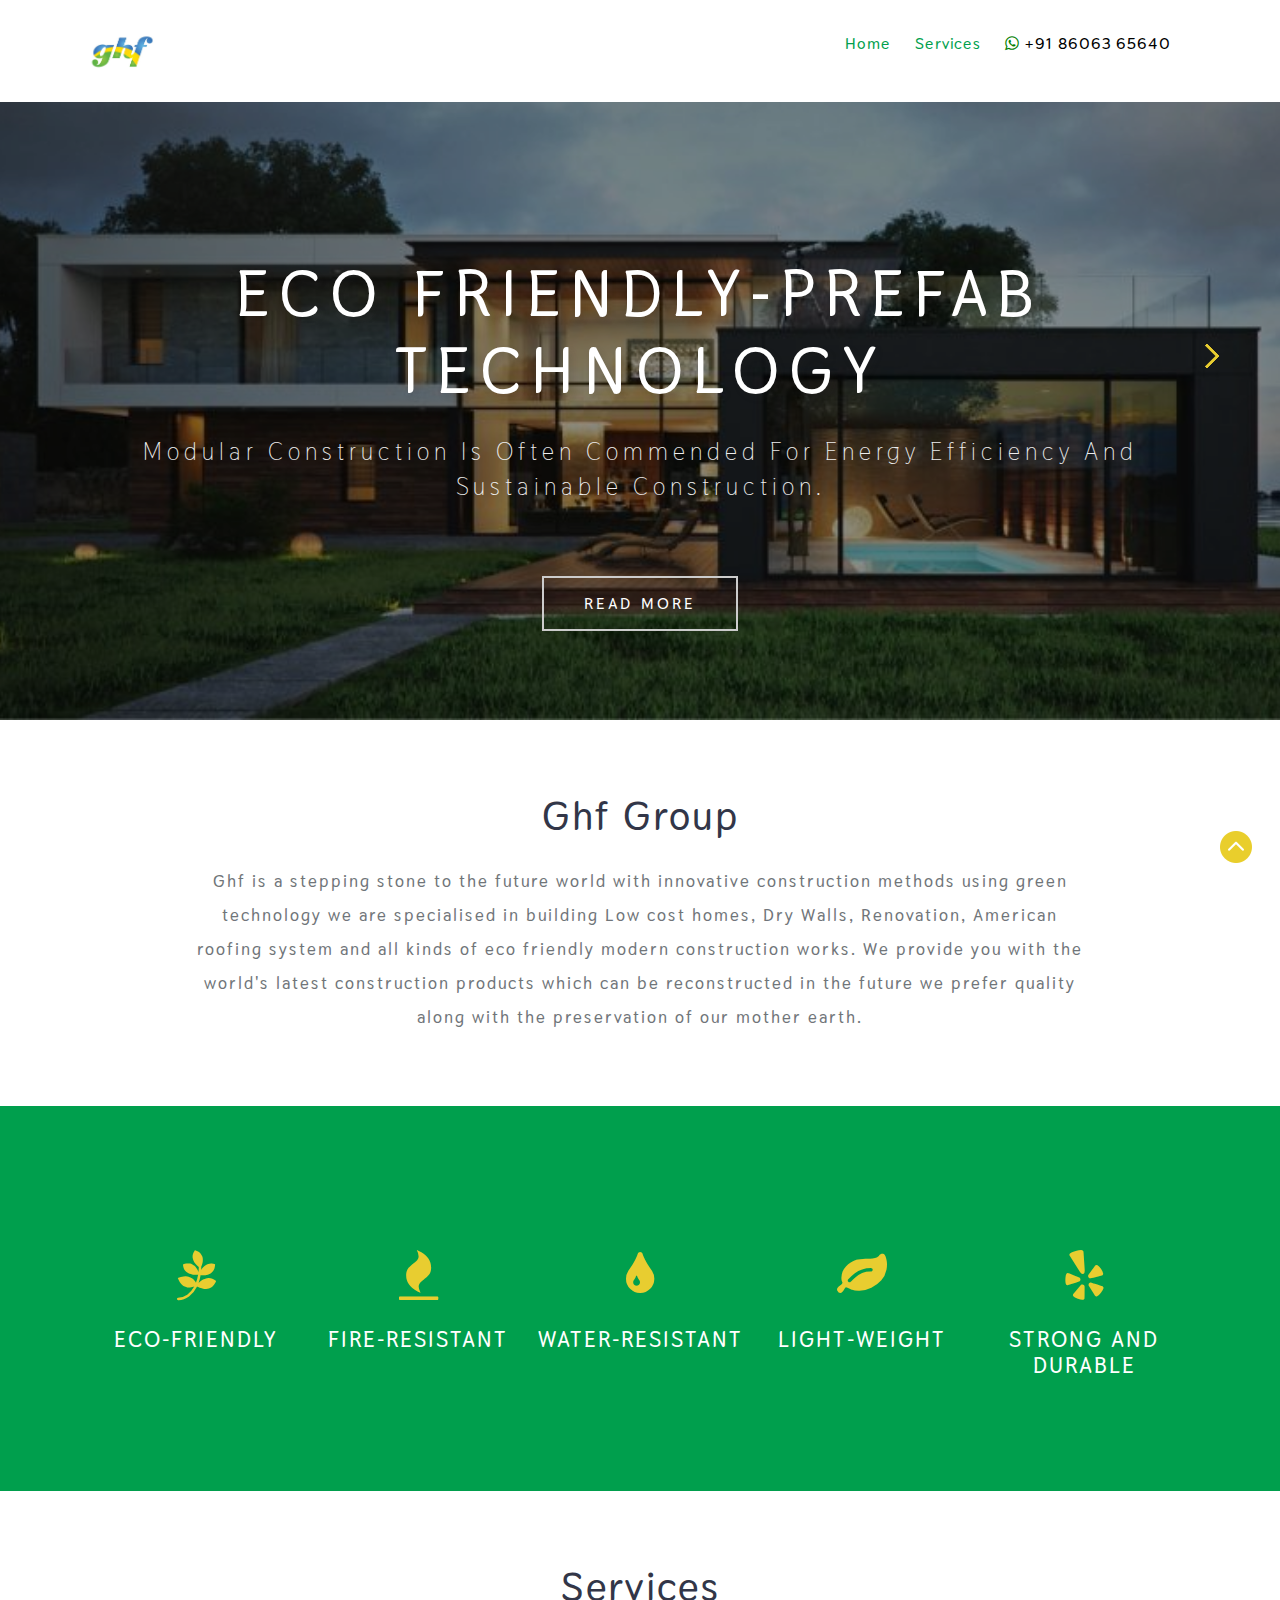
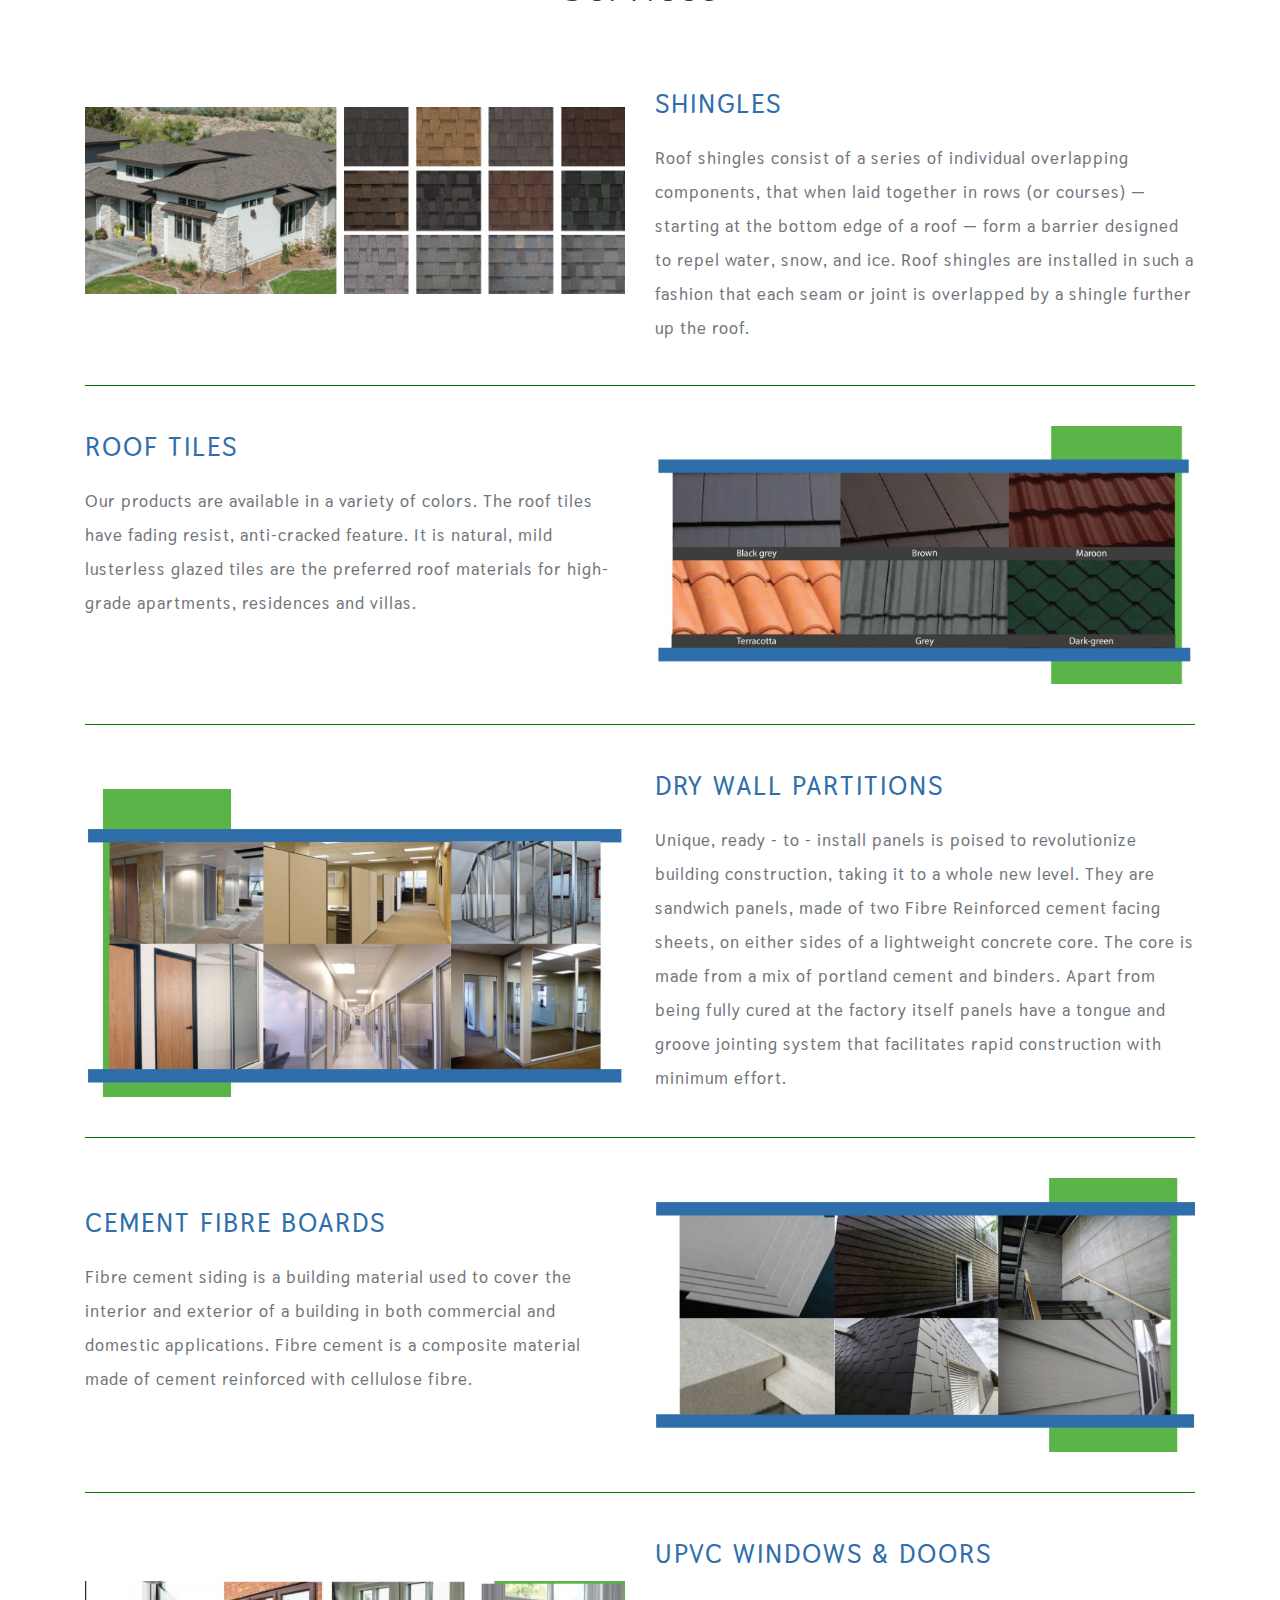
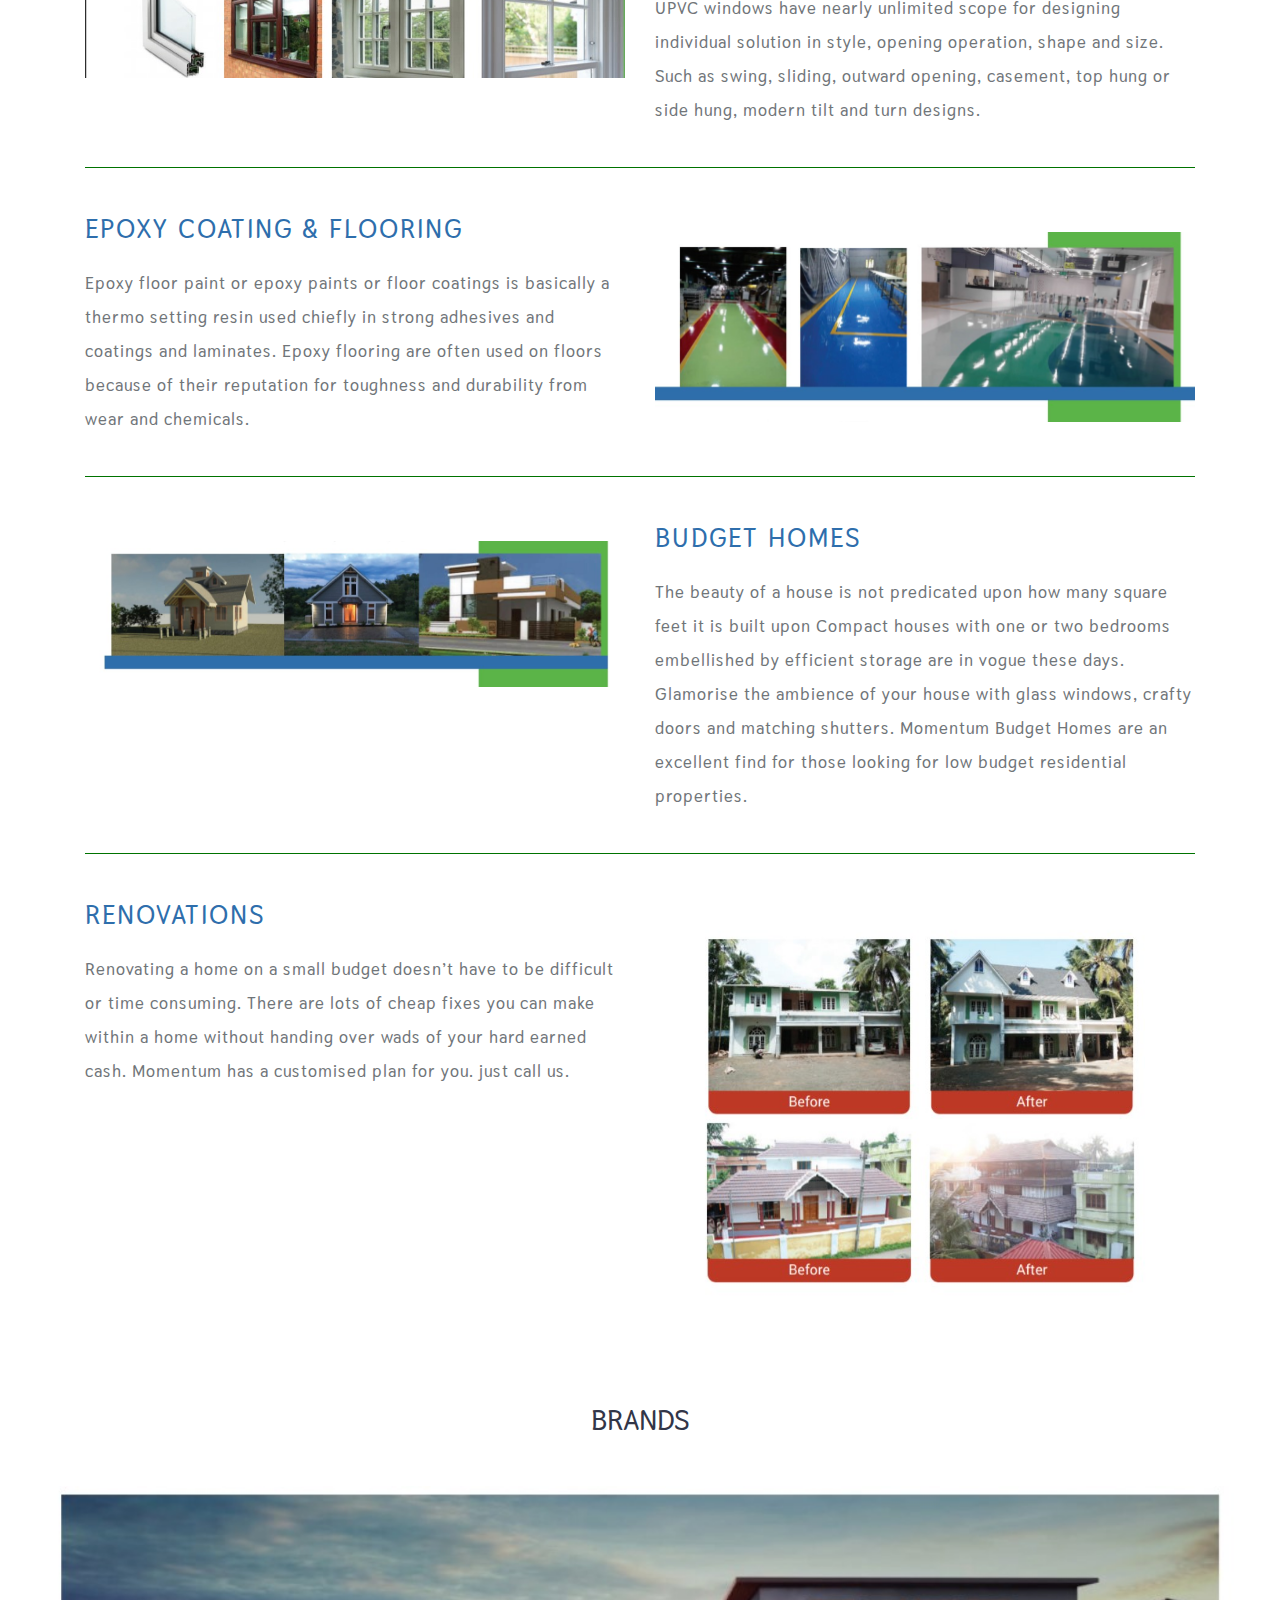
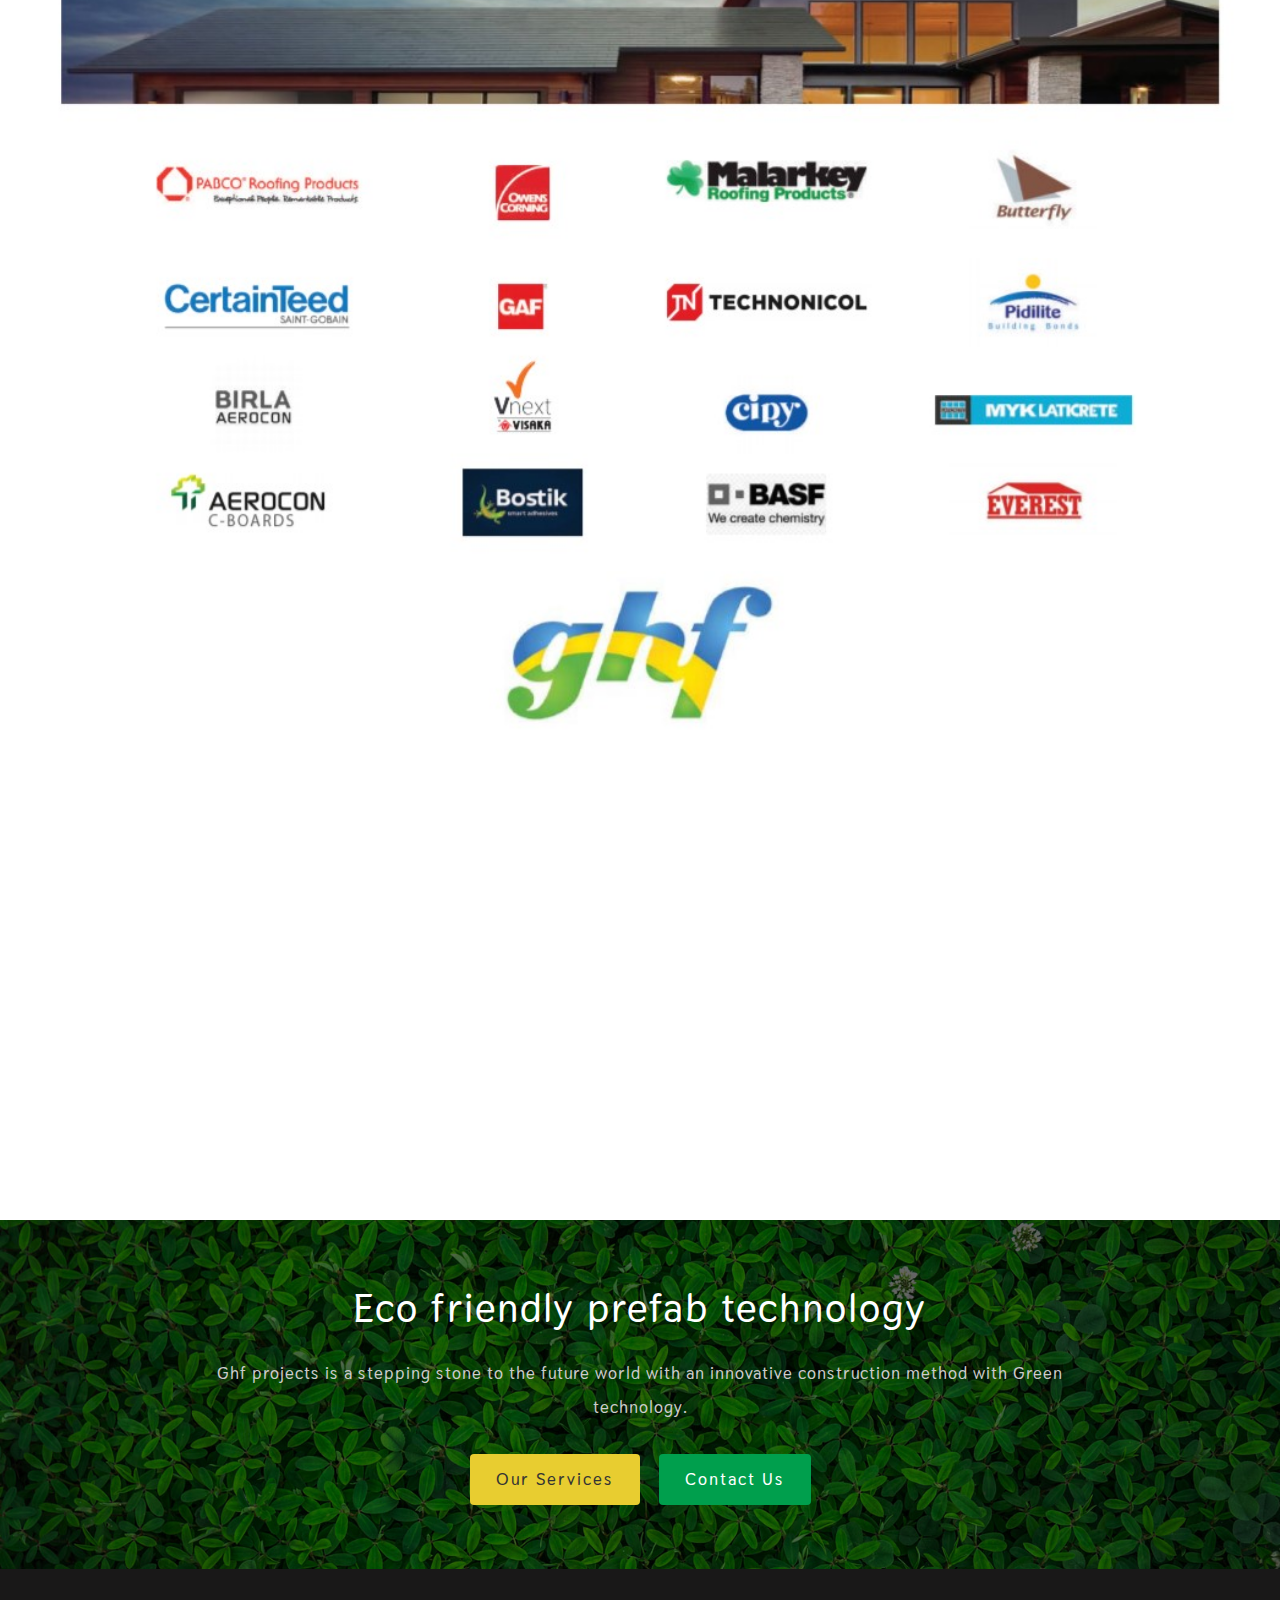
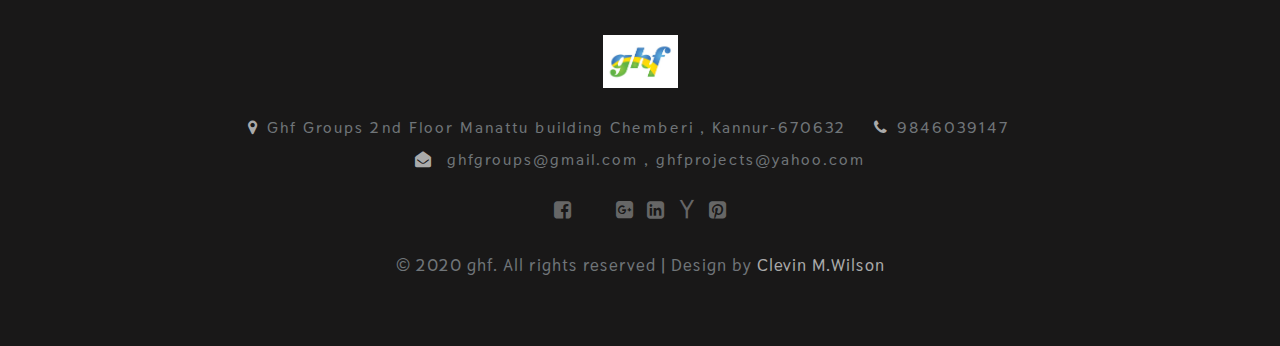
==== commit a5b43953: "Update index.html" ====
--- a/index.html
+++ b/index.html
@@ -473,8 +473,8 @@
 					</a>
 				</li>
 				<li class="mx-2">
-					<a href="#">
-						<span class="fa fa-twitter-square"></span>
+					<a href="https://www.instagram.com/ghfprojects/?r=nametag">
+						<span class="fa fa-instagram-square"></span>
 					</a>
 				</li>
 				<li class="">
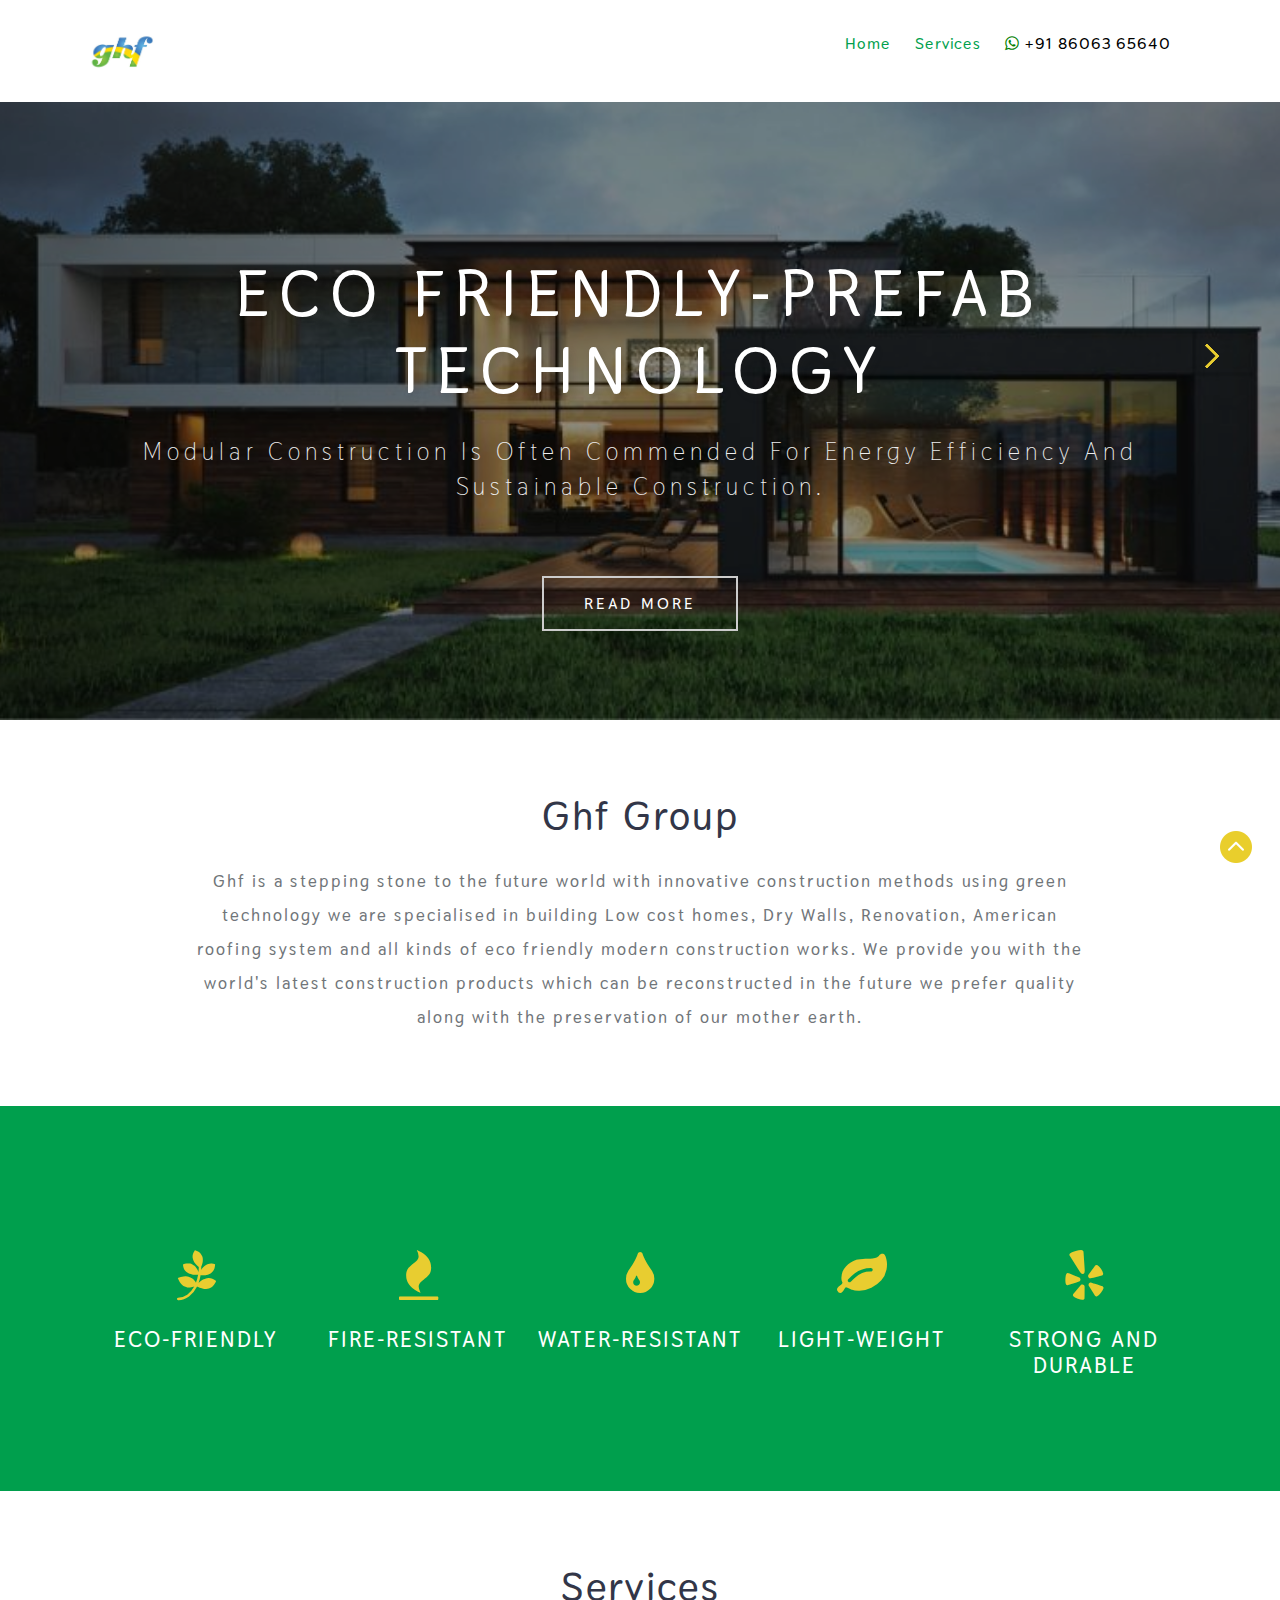
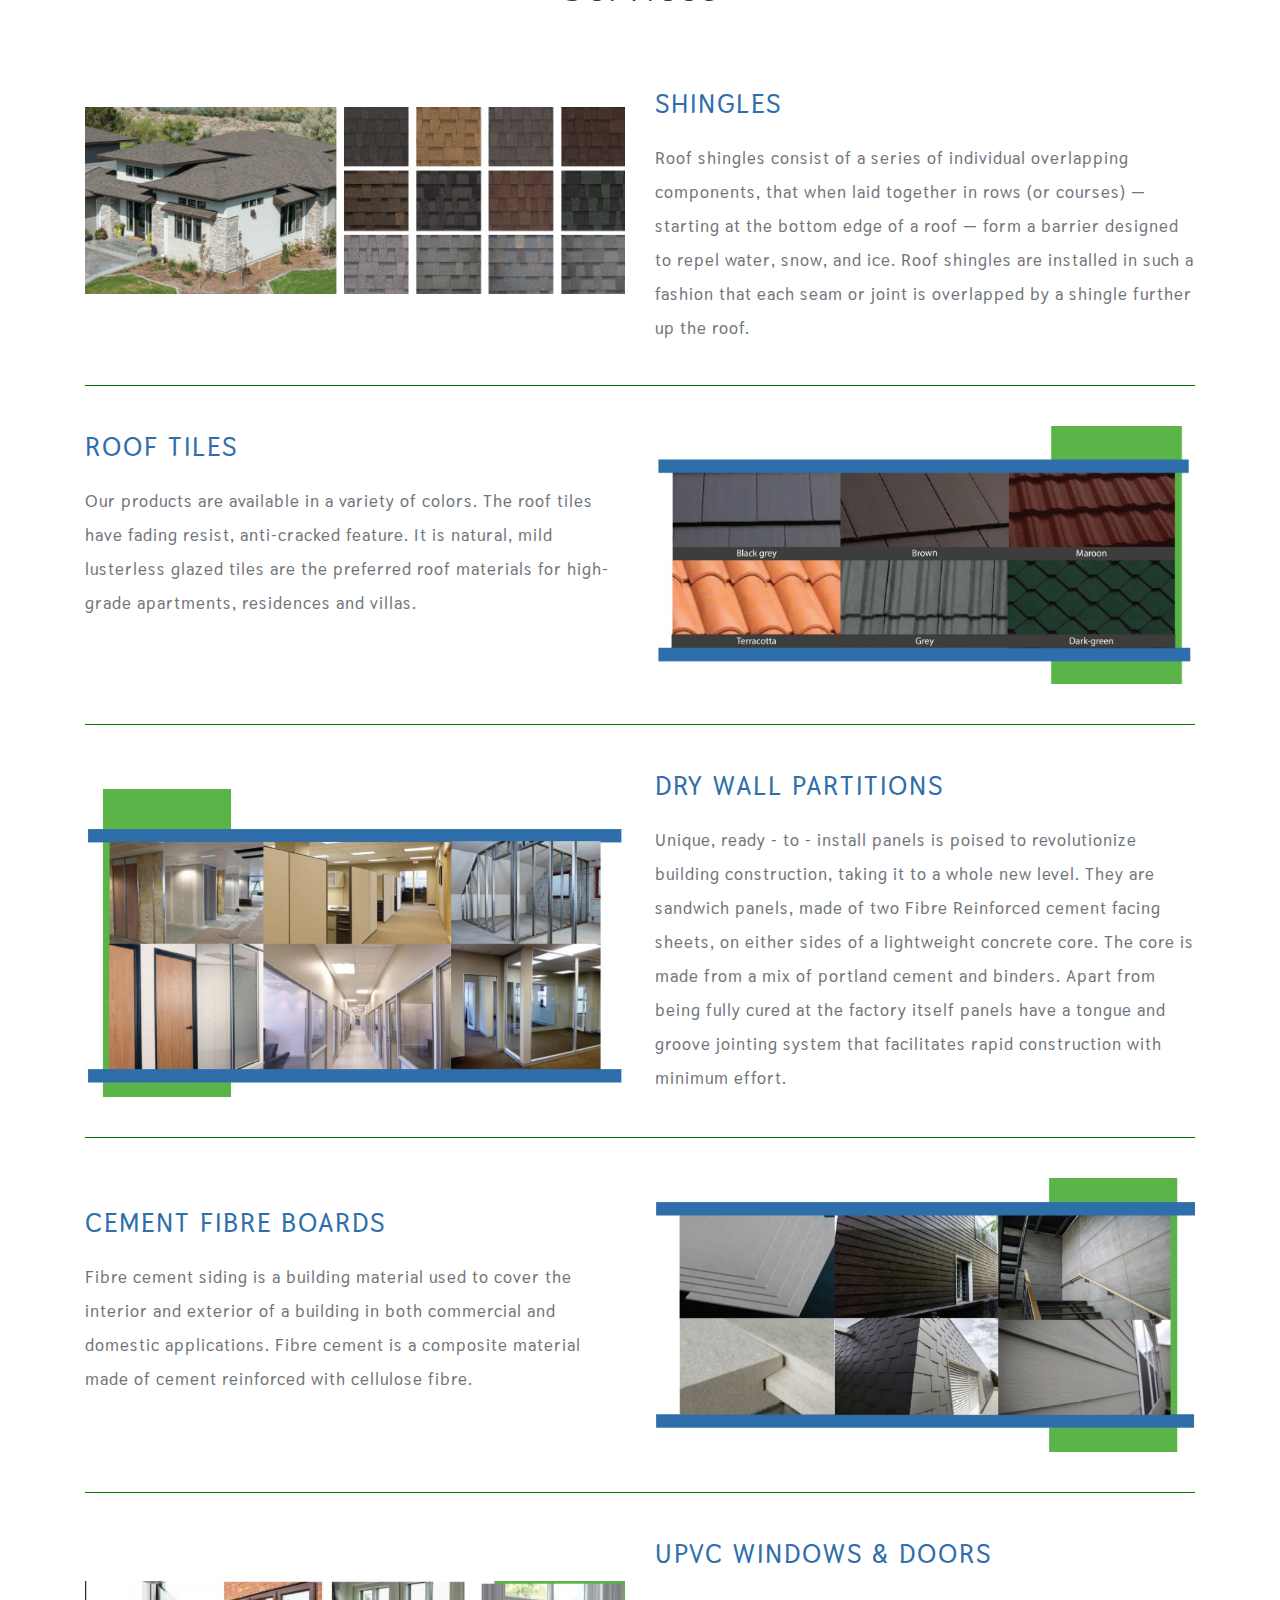
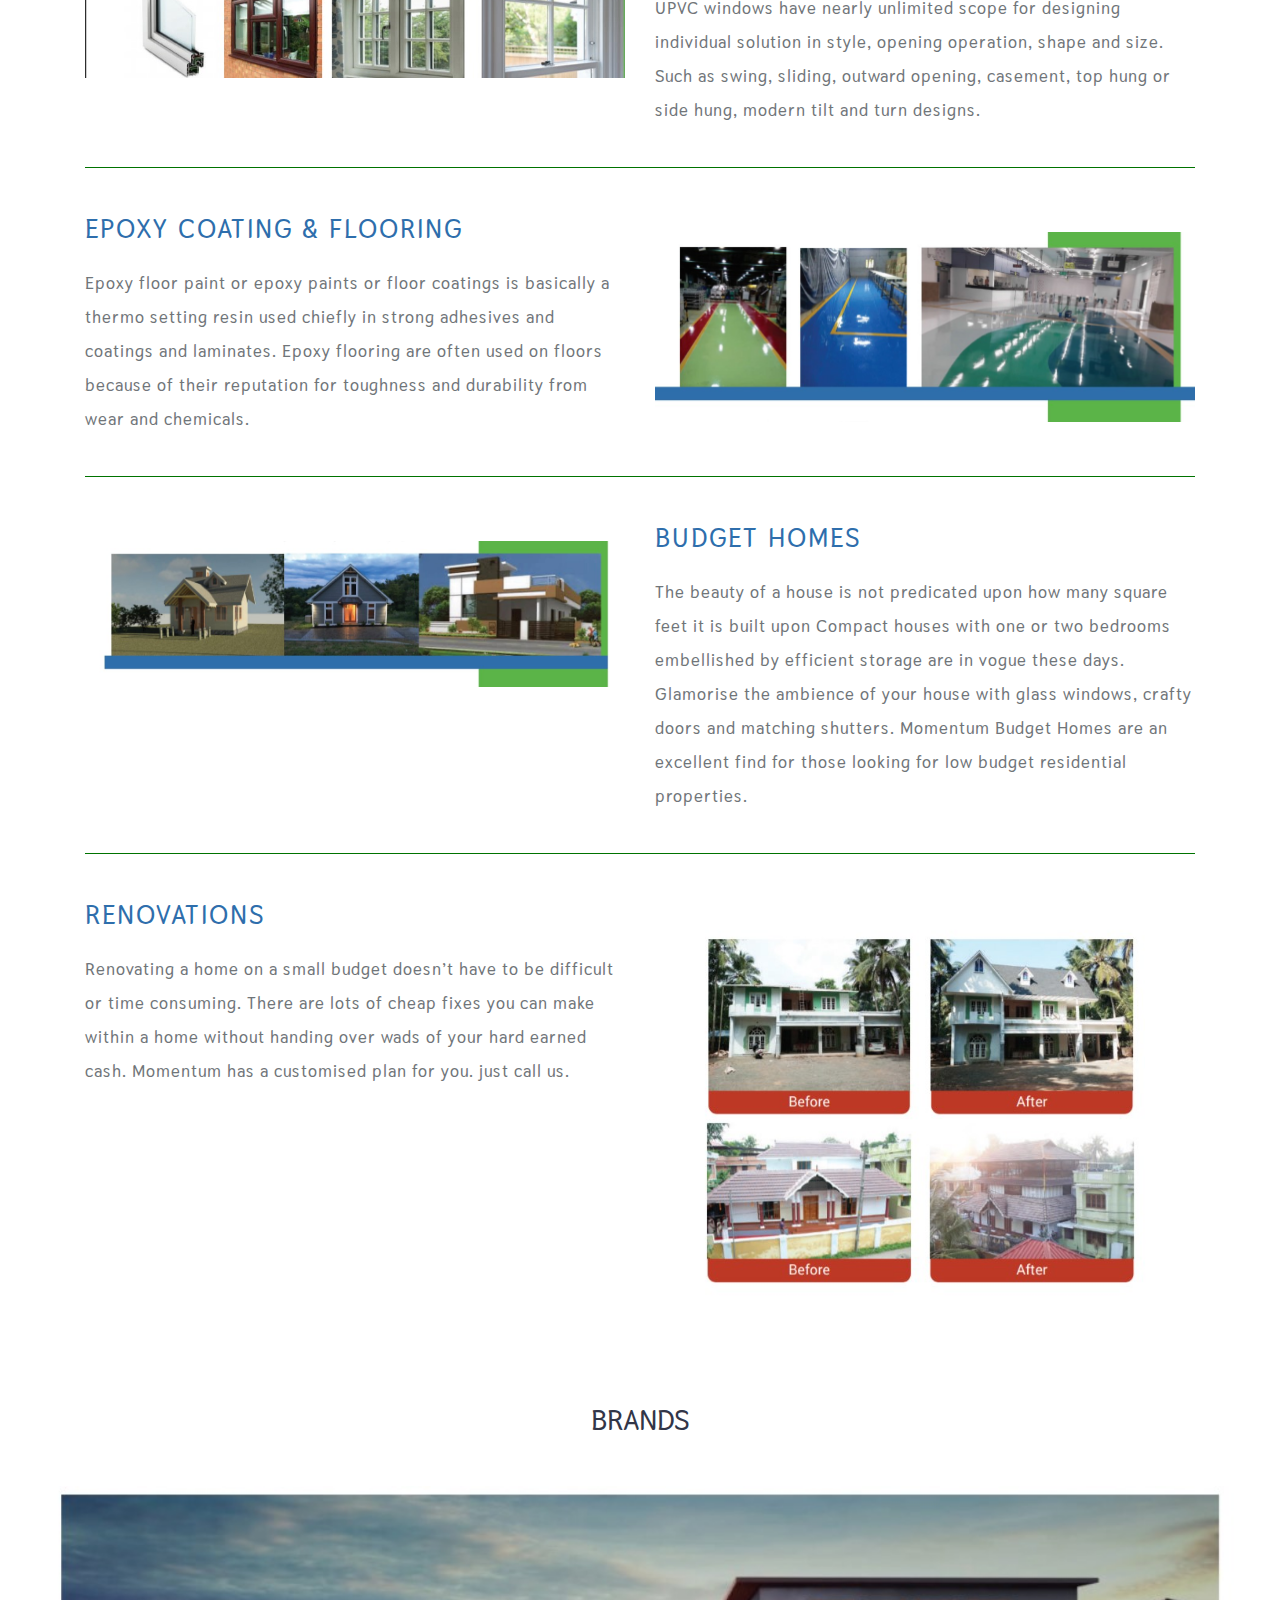
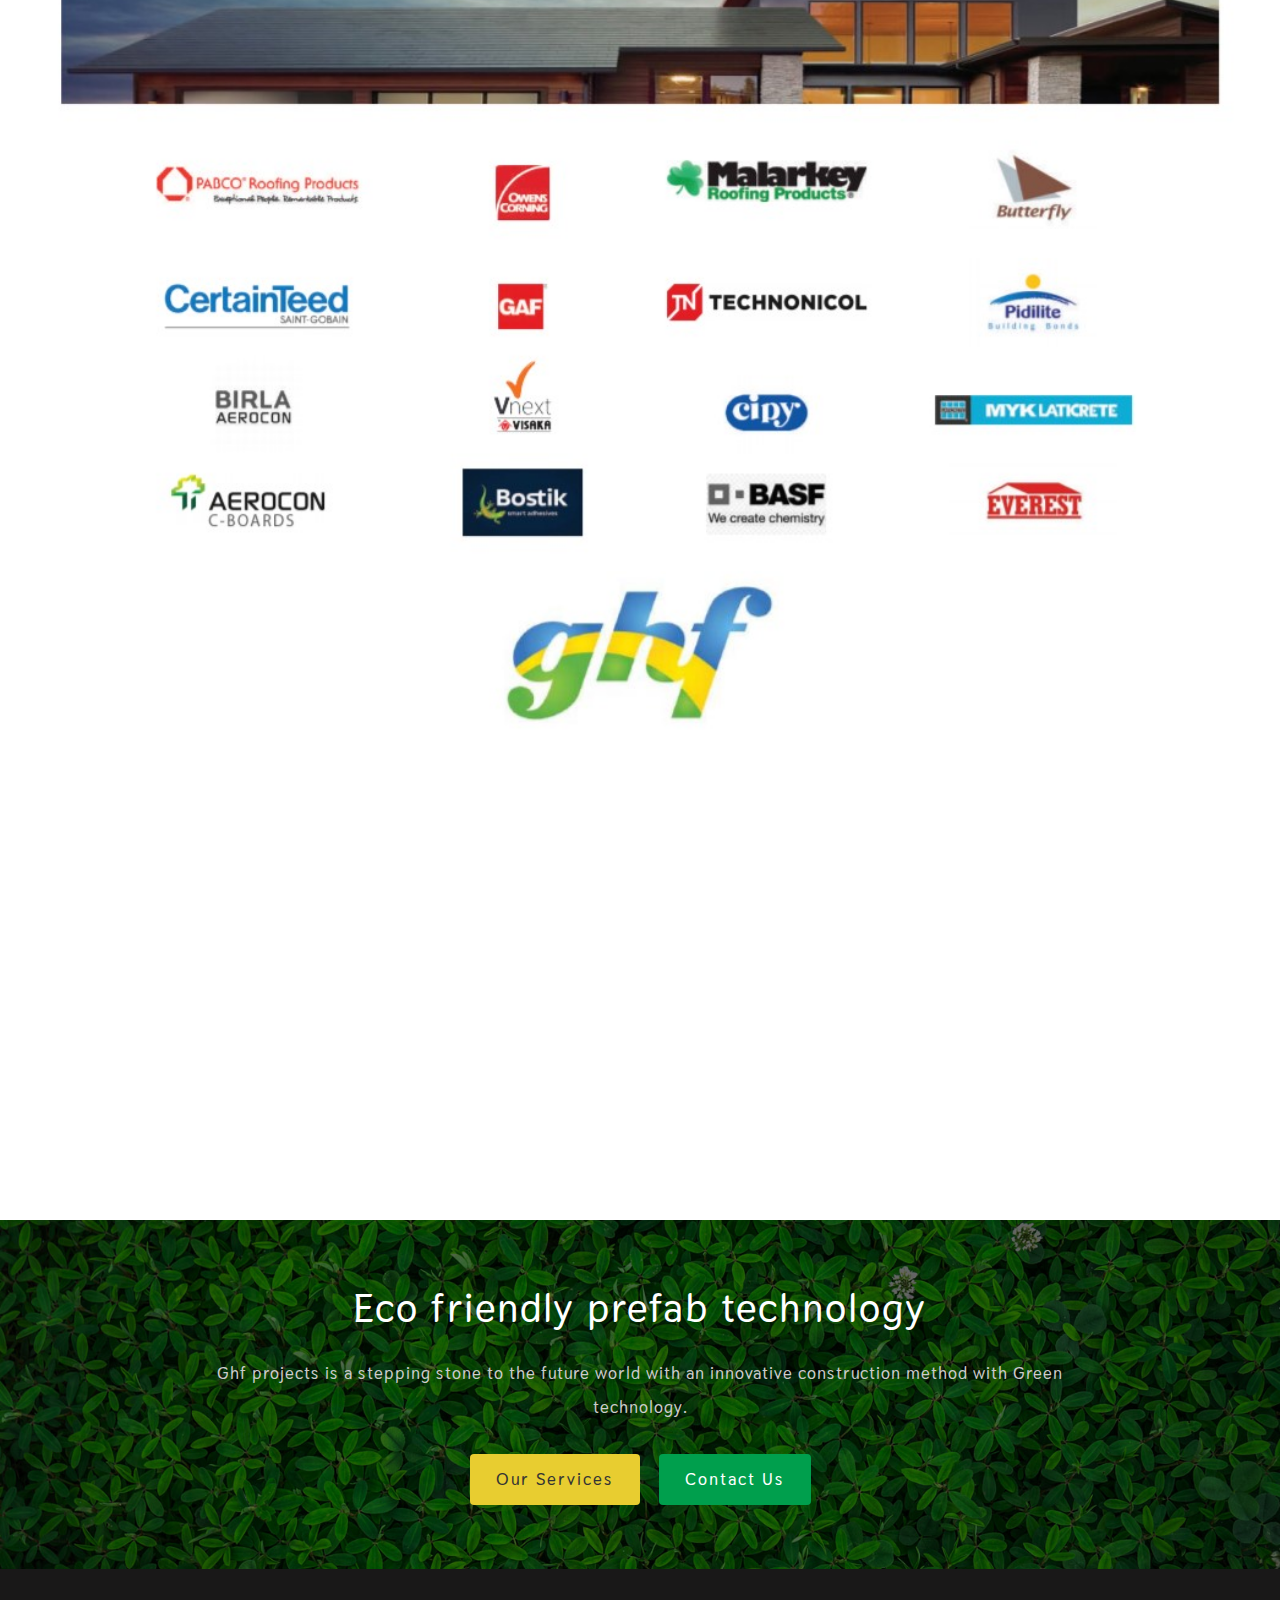
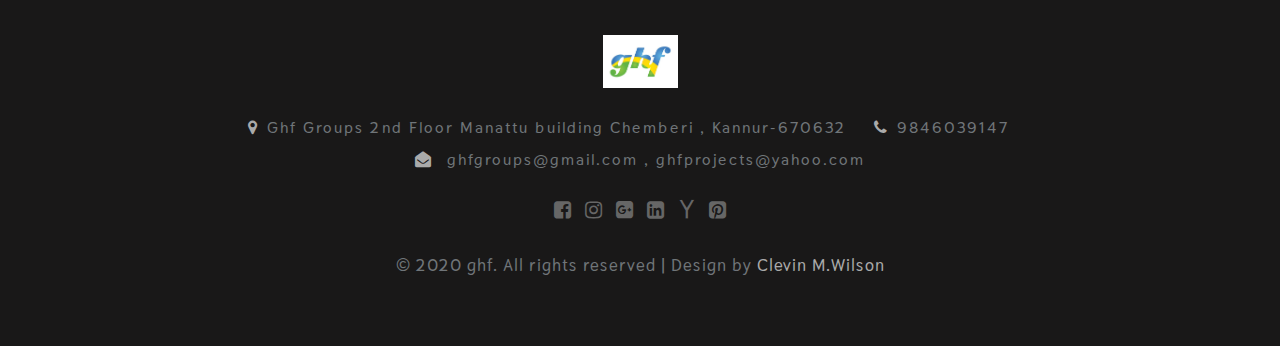
==== commit 2dfbfb6d: "Update index.html" ====
--- a/index.html
+++ b/index.html
@@ -474,7 +474,7 @@
 				</li>
 				<li class="mx-2">
 					<a href="https://www.instagram.com/ghfprojects/?r=nametag">
-						<span class="fa fa-instagram-square"></span>
+						<span class="fa fa-instagram"></span>
 					</a>
 				</li>
 				<li class="">
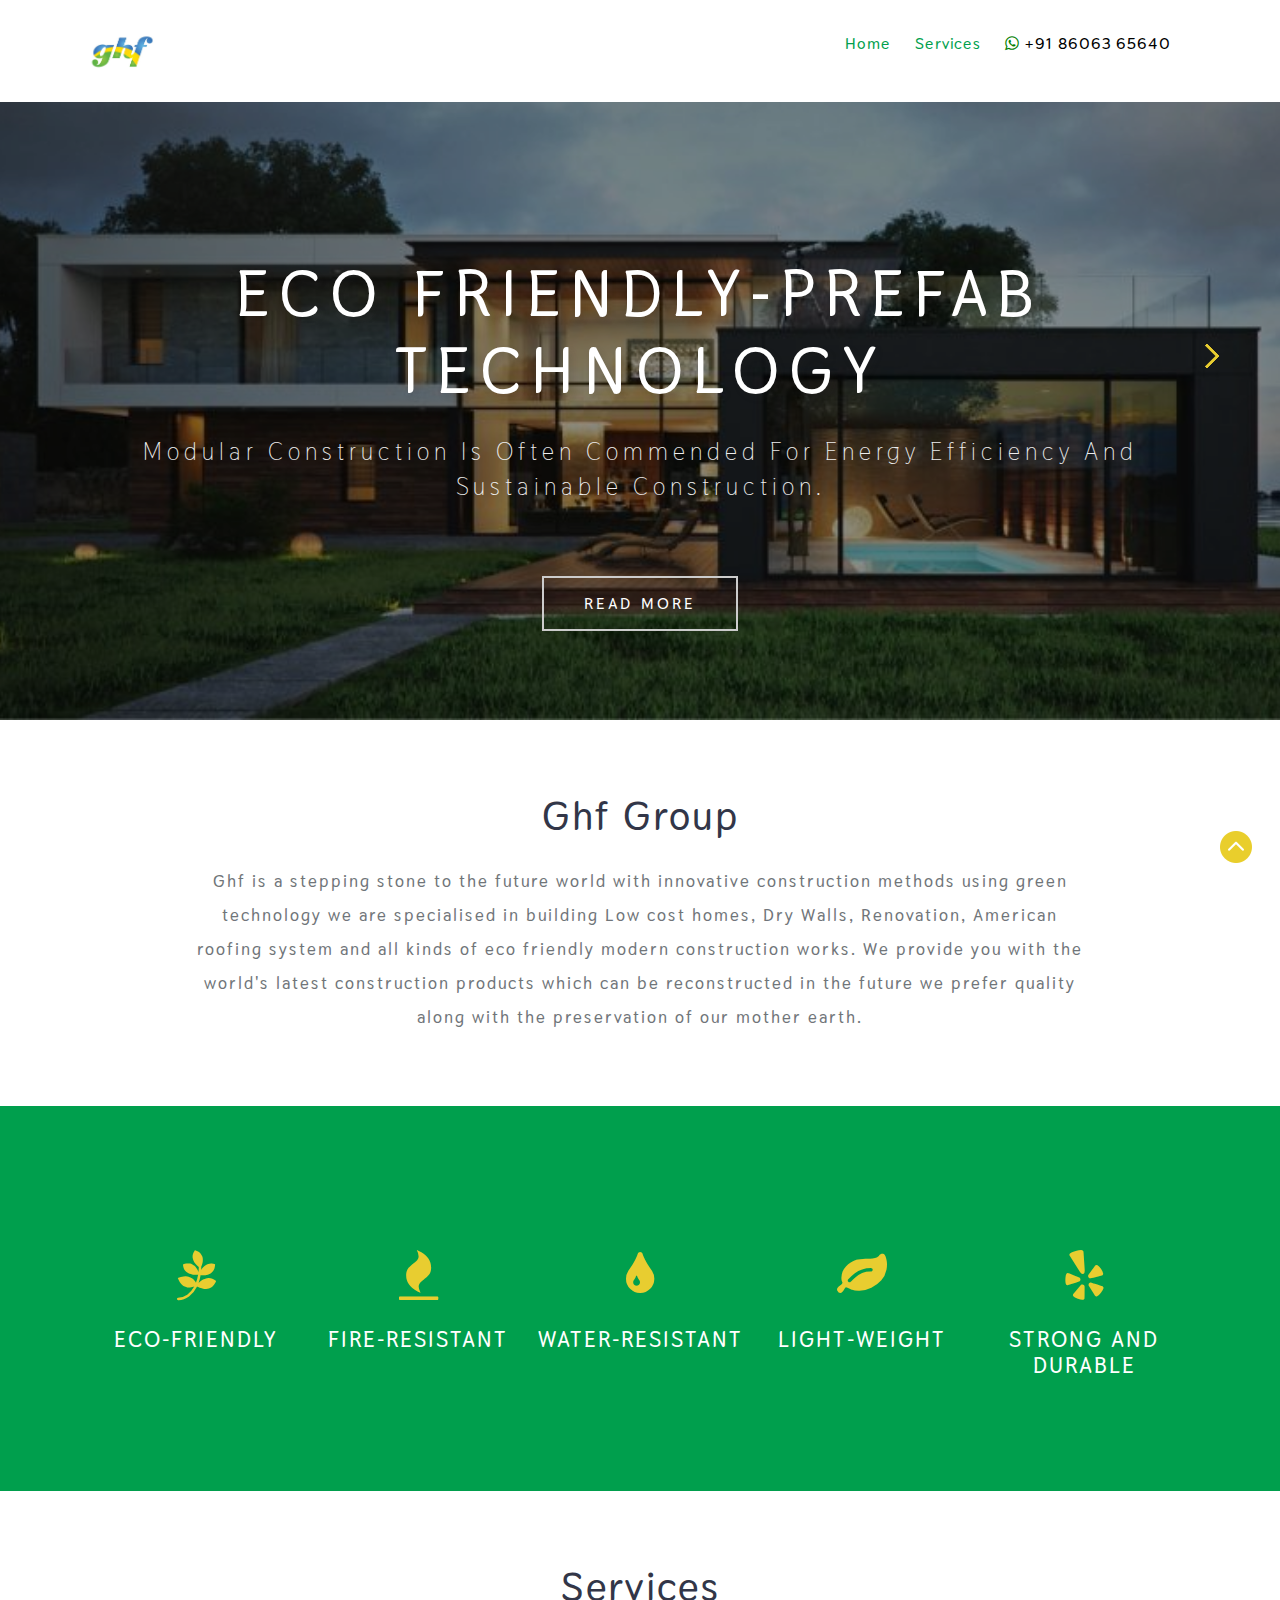
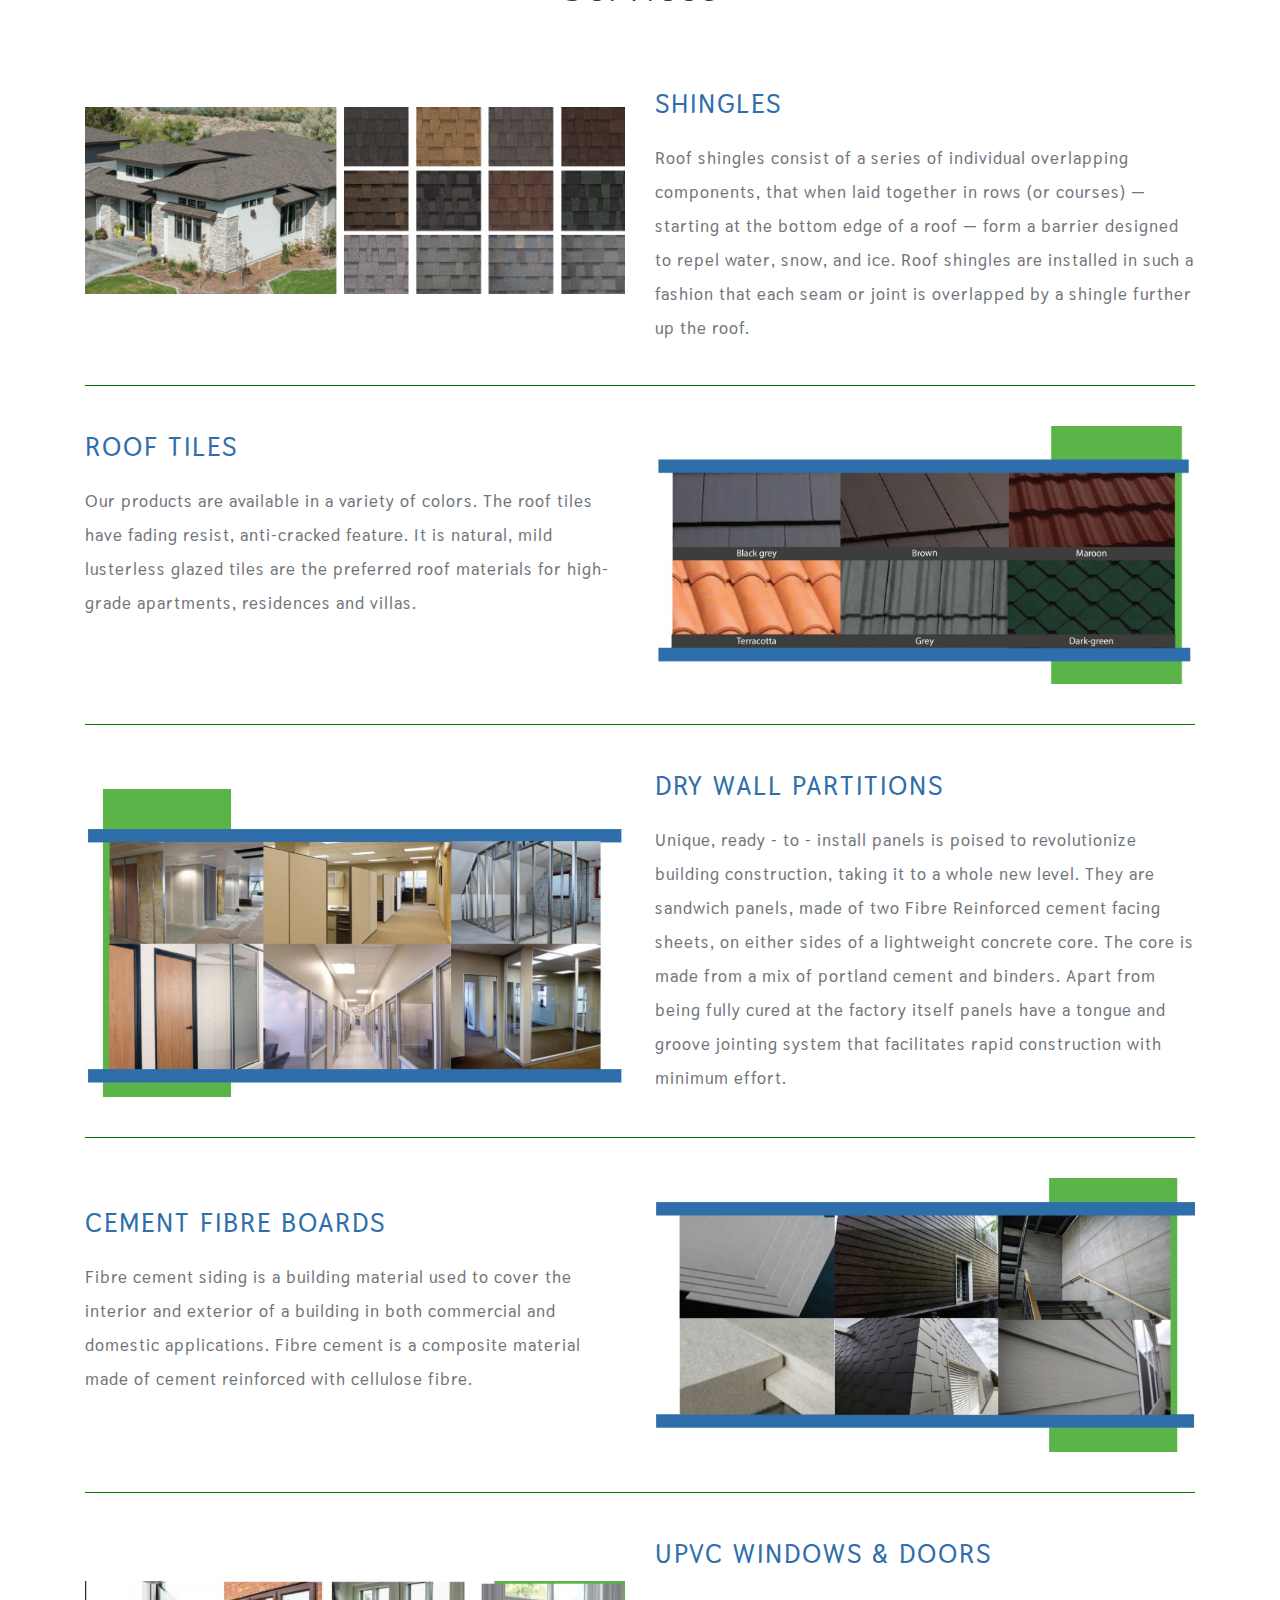
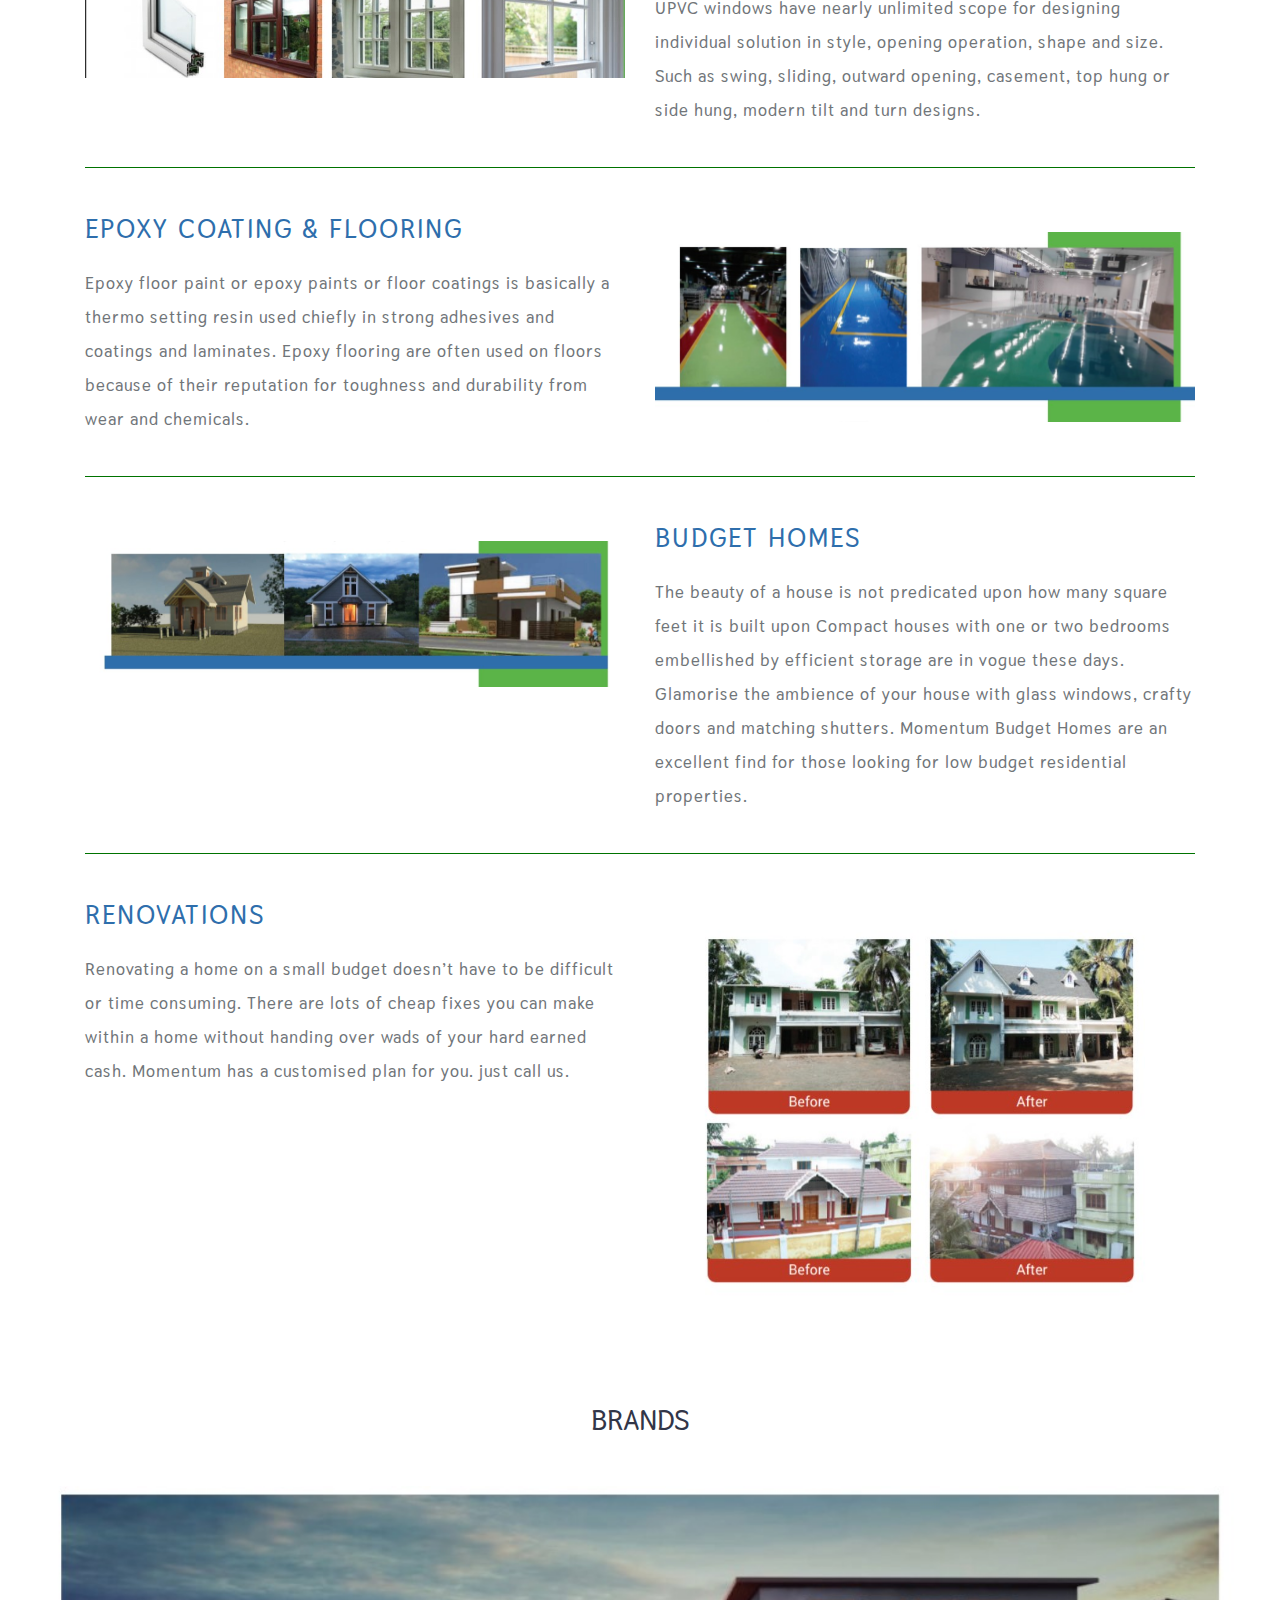
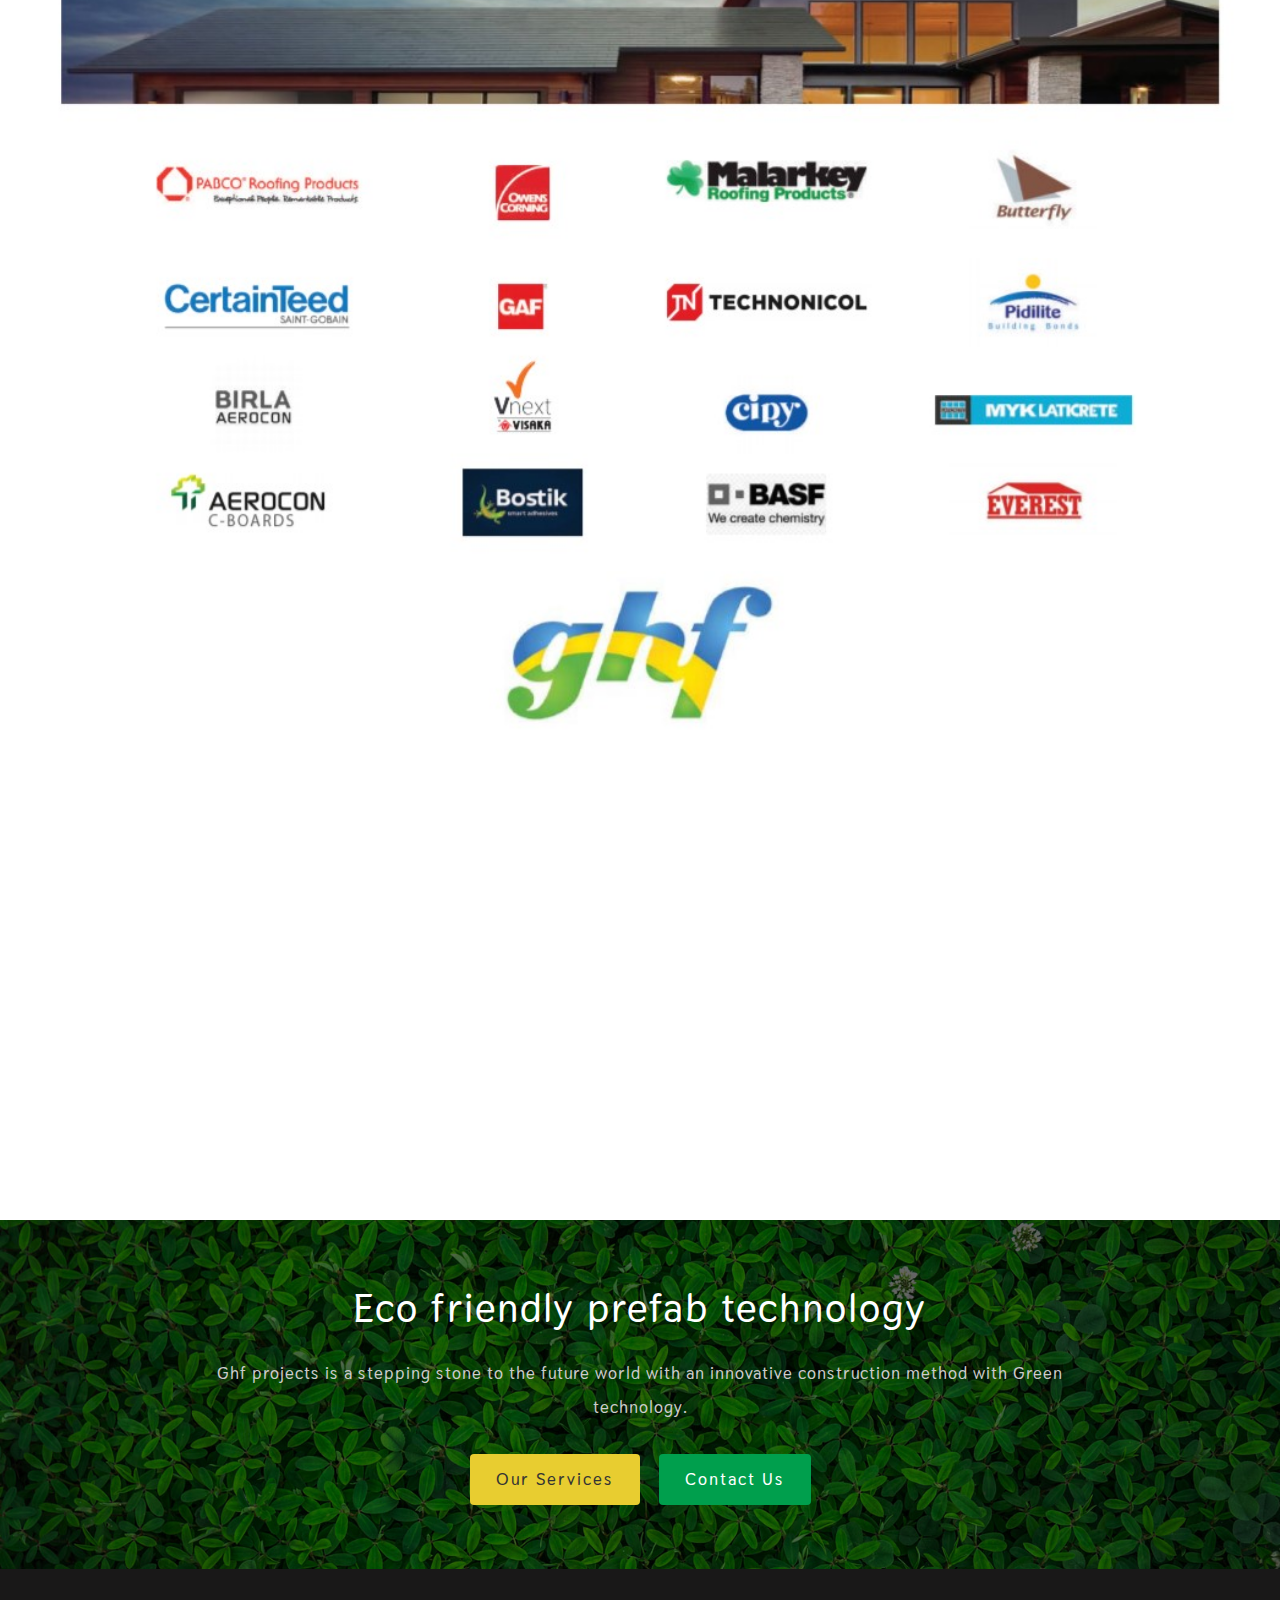
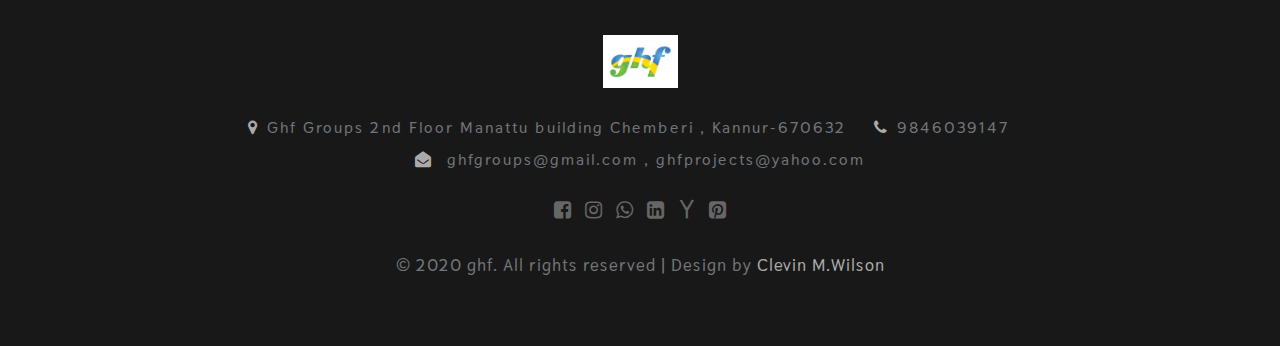
==== commit c67da7af: "Update index.html" ====
--- a/index.html
+++ b/index.html
@@ -478,8 +478,8 @@
 					</a>
 				</li>
 				<li class="">
-					<a href="#">
-						<span class="fa fa-google-plus-square"></span>
+					<a href="https://api.whatsapp.com/send?phone=918606365640">
+						<span class="fa fa-whatsapp"></span>
 					</a>
 				</li>
 				<li class="mx-2">
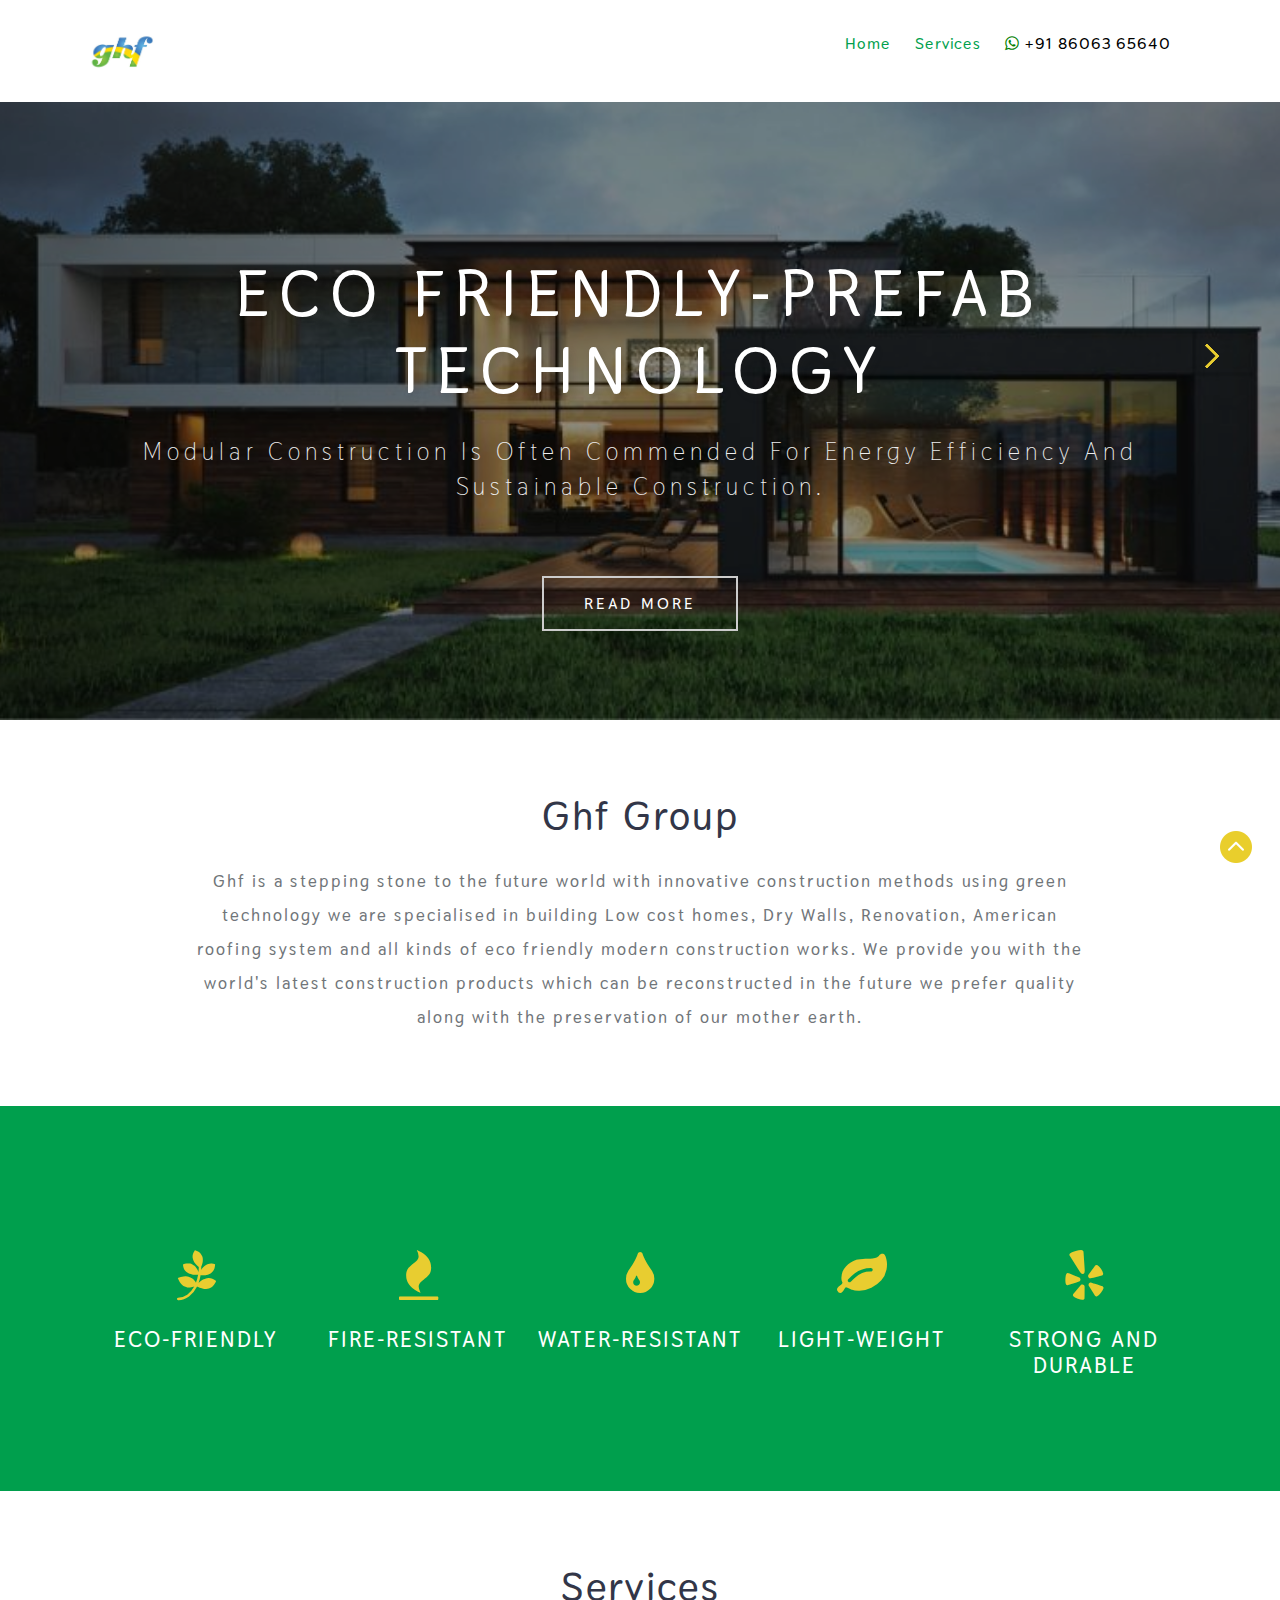
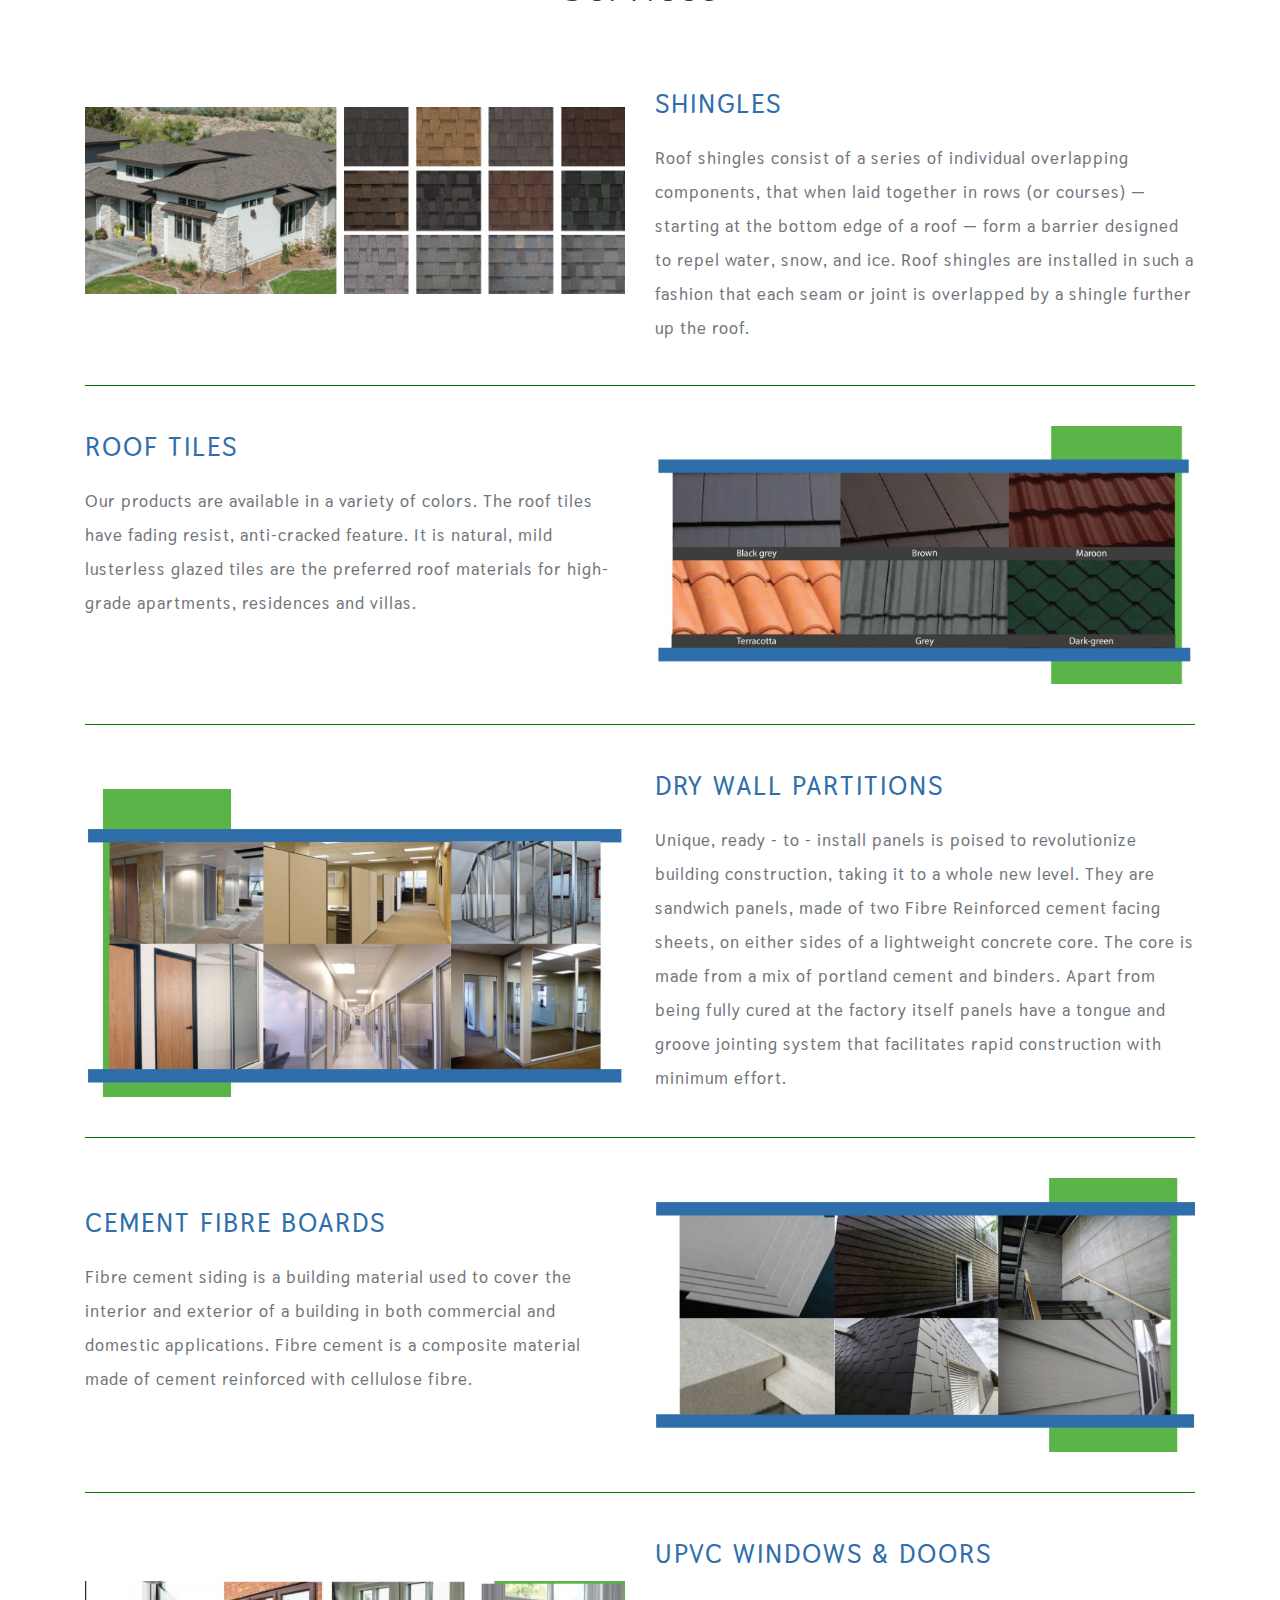
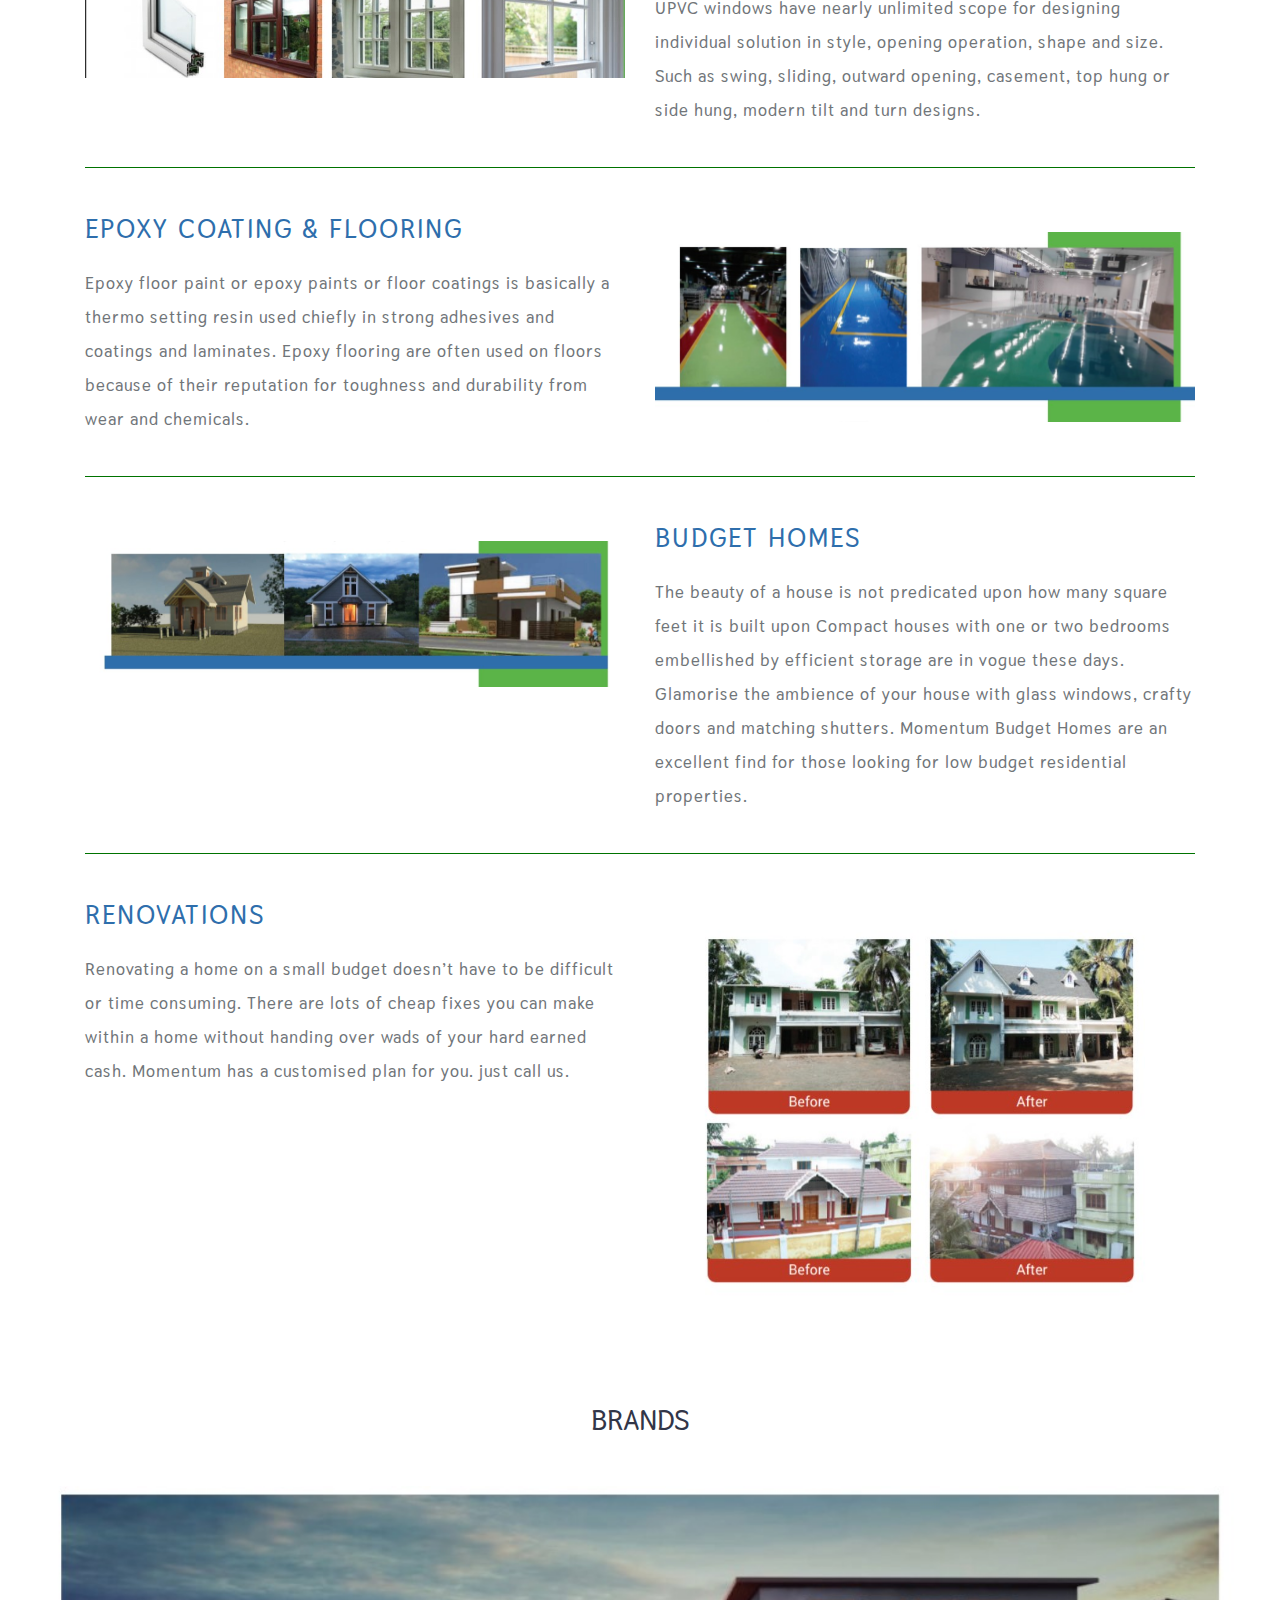
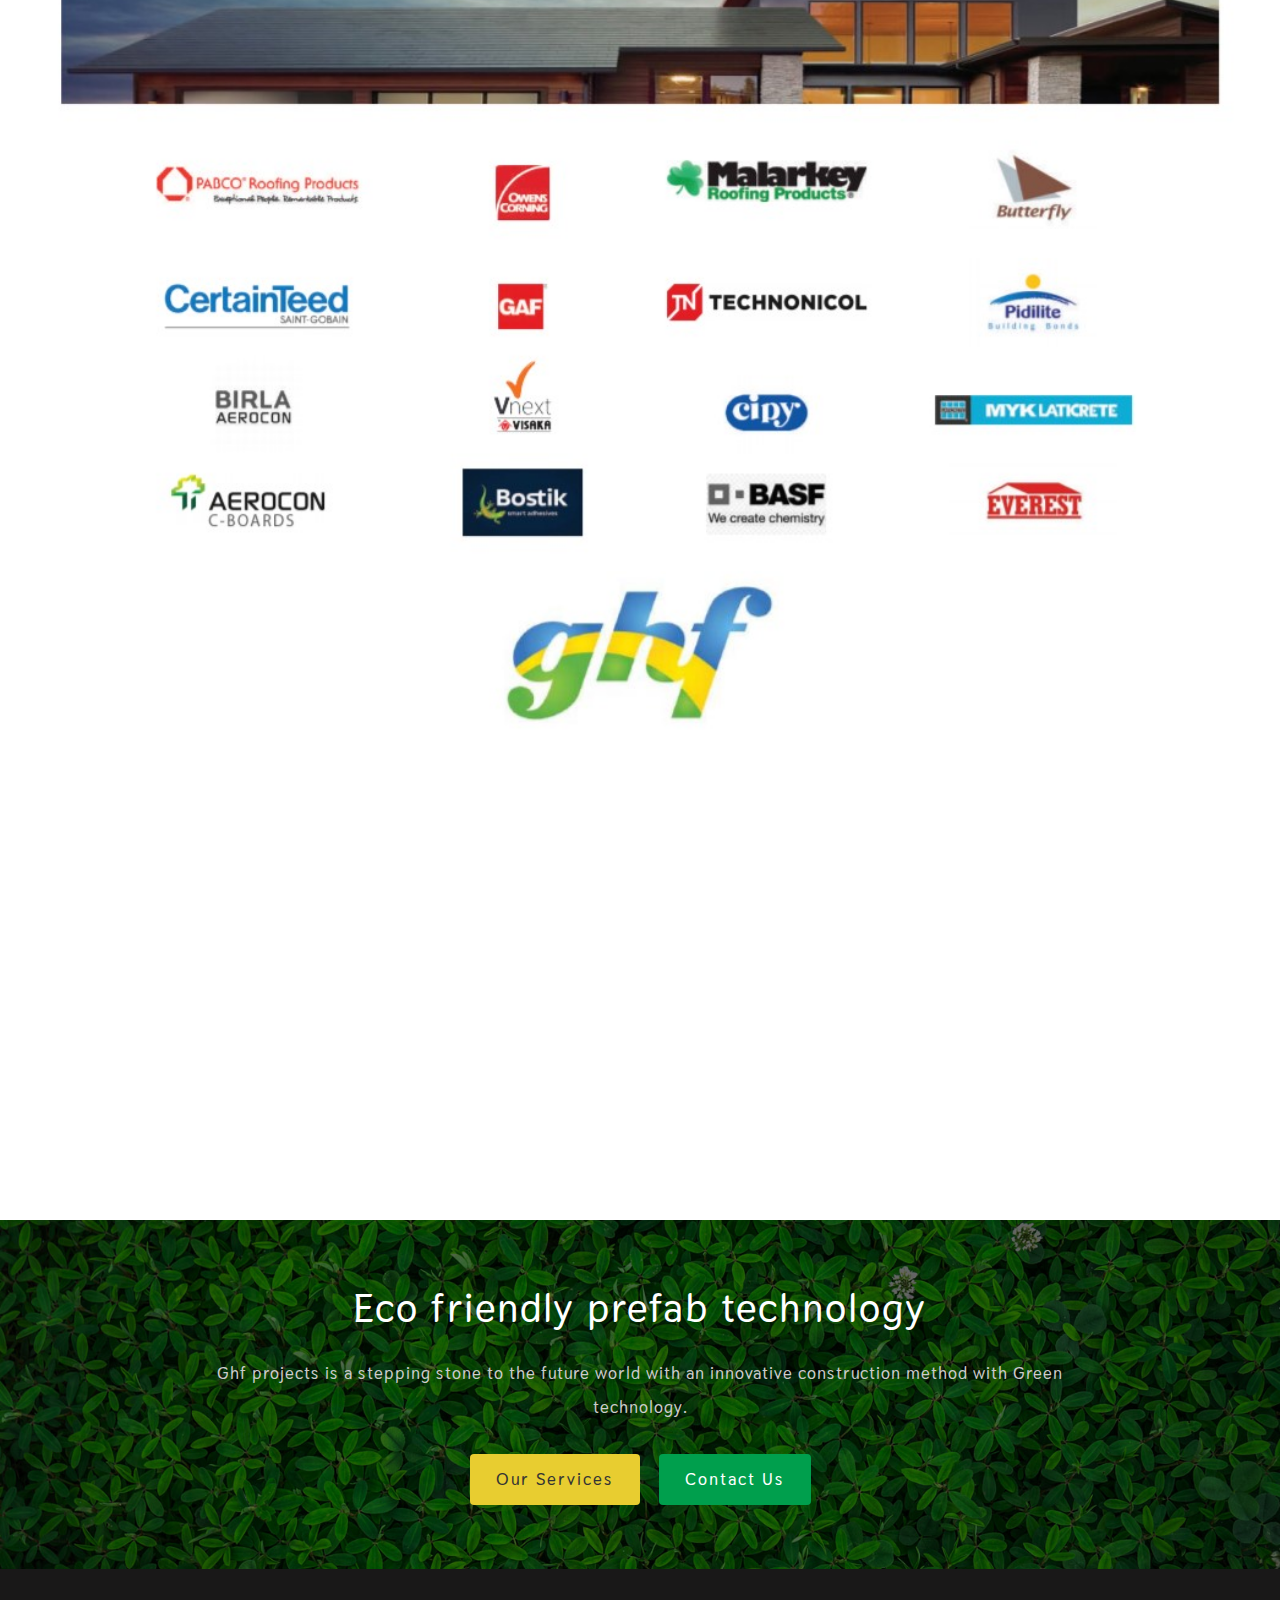
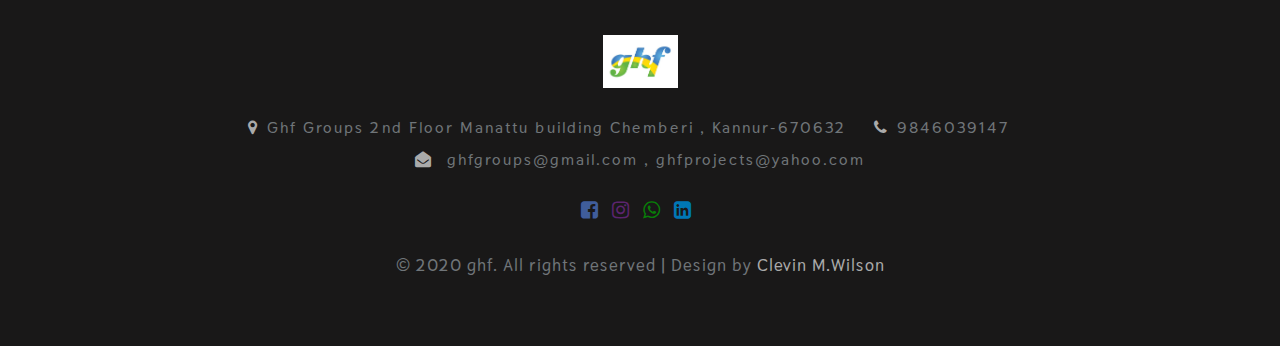
==== commit 0fdd9c63: "Update index.html" ====
--- a/index.html
+++ b/index.html
@@ -56,7 +56,7 @@
 				<li class="mr-lg-4 mr-2 ff"><a href="#services">Services</a></li>
 				<!-- <li class="mr-lg-4 mr-2 ff"><a href="comingsoon.html">Gallery</a></li> -->
 				<!-- <li class="mr-lg-4 mr-2 ff"><a href="contact.html">Contact</a></li> -->
-				<li class="mr-lg-4 mr-2"><span style="color:black"><span class="fa fa-whatsapp" style="color: green;"></span> +91 86063 65640</span></li>
+				<li class="mr-lg-4 mr-2"><a href="https://api.whatsapp.com/send?phone=918606365640"><span style="color:black"><span class="fa fa-whatsapp" style="color: green;"></span> +91 86063 65640</span></li></a>
 			</ul>
 		</nav>
 		<!-- //nav -->
@@ -469,34 +469,34 @@
 			<ul>
 				<li>
 					<a href="https://www.facebook.com/ghfprojects/">
-						<span class="fa fa-facebook-square"></span>
+						<span style="color: #405d9b;" class="fa fa-facebook-square"></span>
 					</a>
 				</li>
 				<li class="mx-2">
 					<a href="https://www.instagram.com/ghfprojects/?r=nametag">
-						<span class="fa fa-instagram"></span>
+						<span style="color: #5c246f;" class="fa fa-instagram"></span>
 					</a>
 				</li>
 				<li class="">
 					<a href="https://api.whatsapp.com/send?phone=918606365640">
-						<span class="fa fa-whatsapp"></span>
+						<span style="color: #087d08;" class="fa fa-whatsapp"></span>
 					</a>
 				</li>
 				<li class="mx-2">
 					<a href="#">
-						<span class="fa fa-linkedin-square"></span>
+						<span style="color: #0077b5;" class="fa fa-linkedin-square"></span>
 					</a>
 				</li>
-				<li>
+				<!-- <li>
 					<a href="#">
-						<span class="fa fa-yahoo"></span>
+						<span style="color: #6f4785;" class="fa fa-yahoo"></span>
 					</a>
 				</li>
 				<li class="ml-2">
 					<a href="#">
 						<span class="fa fa-pinterest-square"></span>
 					</a>
-				</li>
+				</li> -->
 			</ul>
 		</div>
 		<!-- //social icons -->
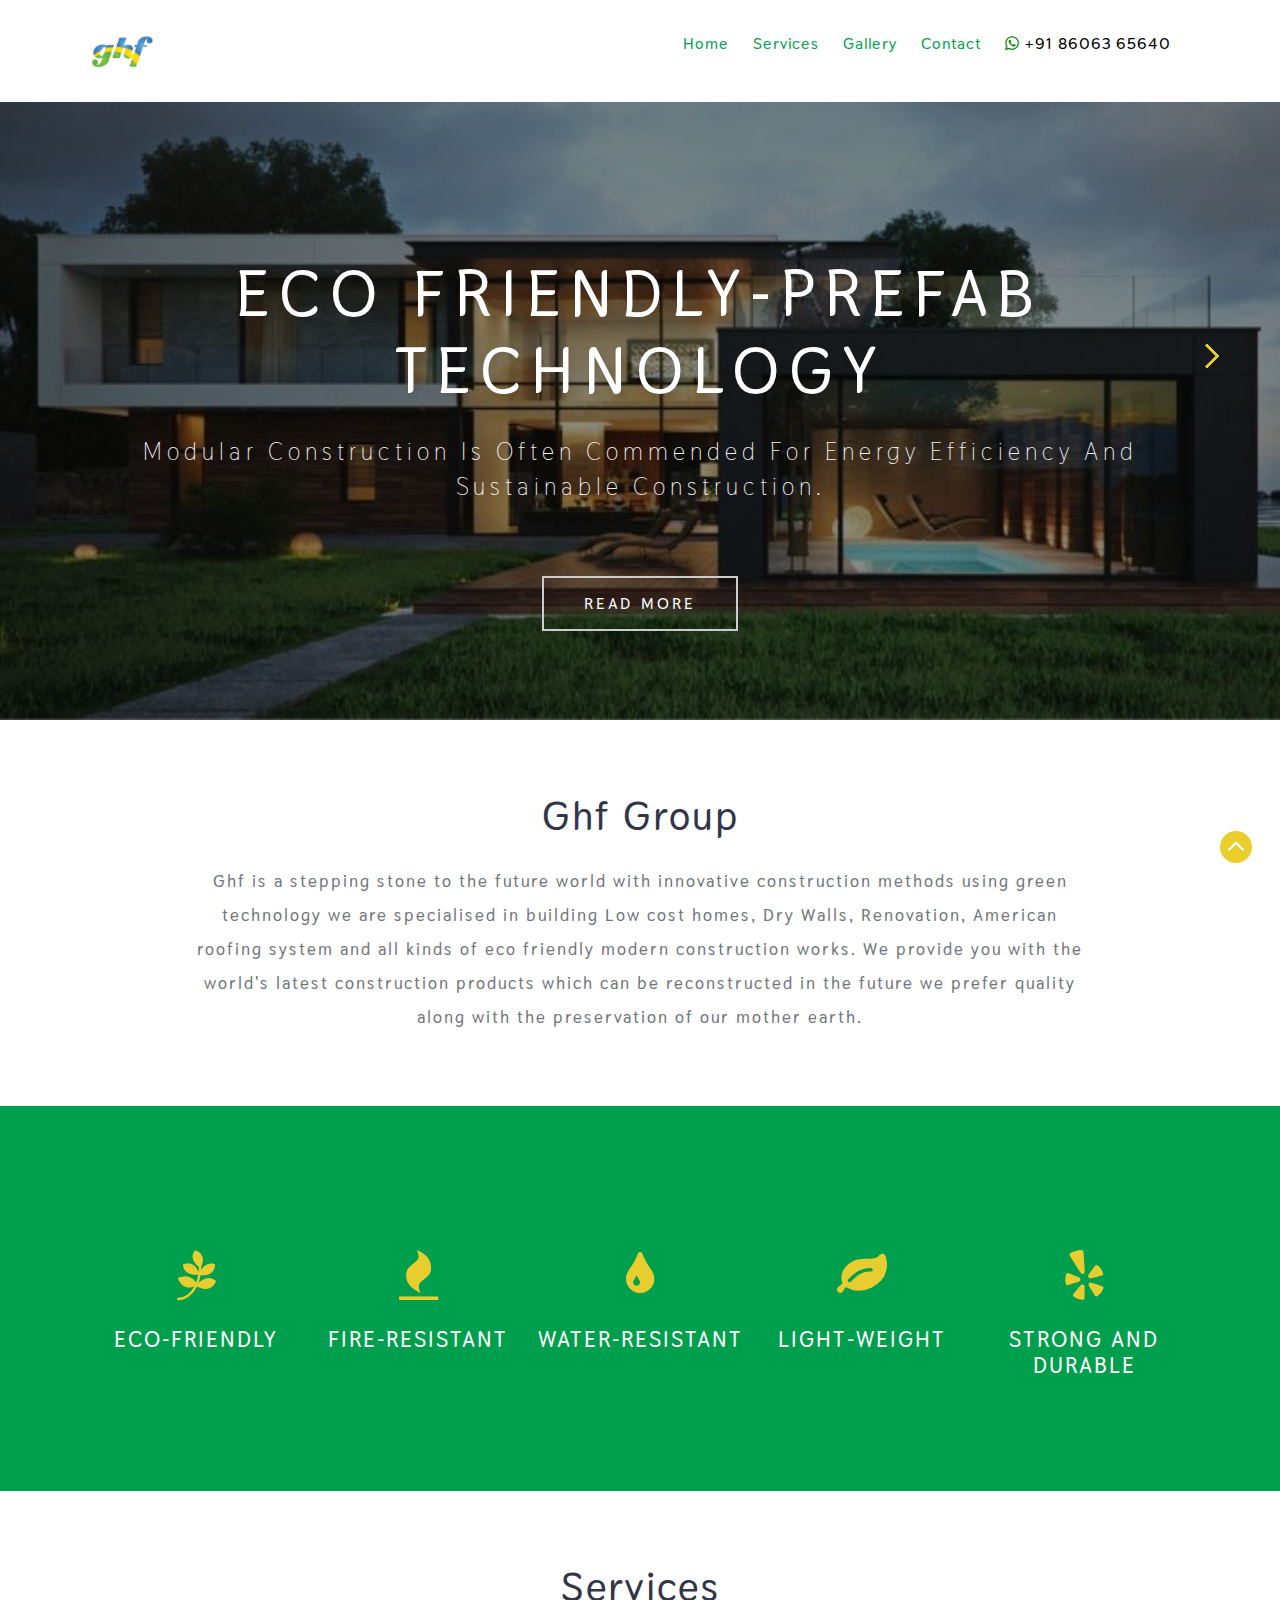
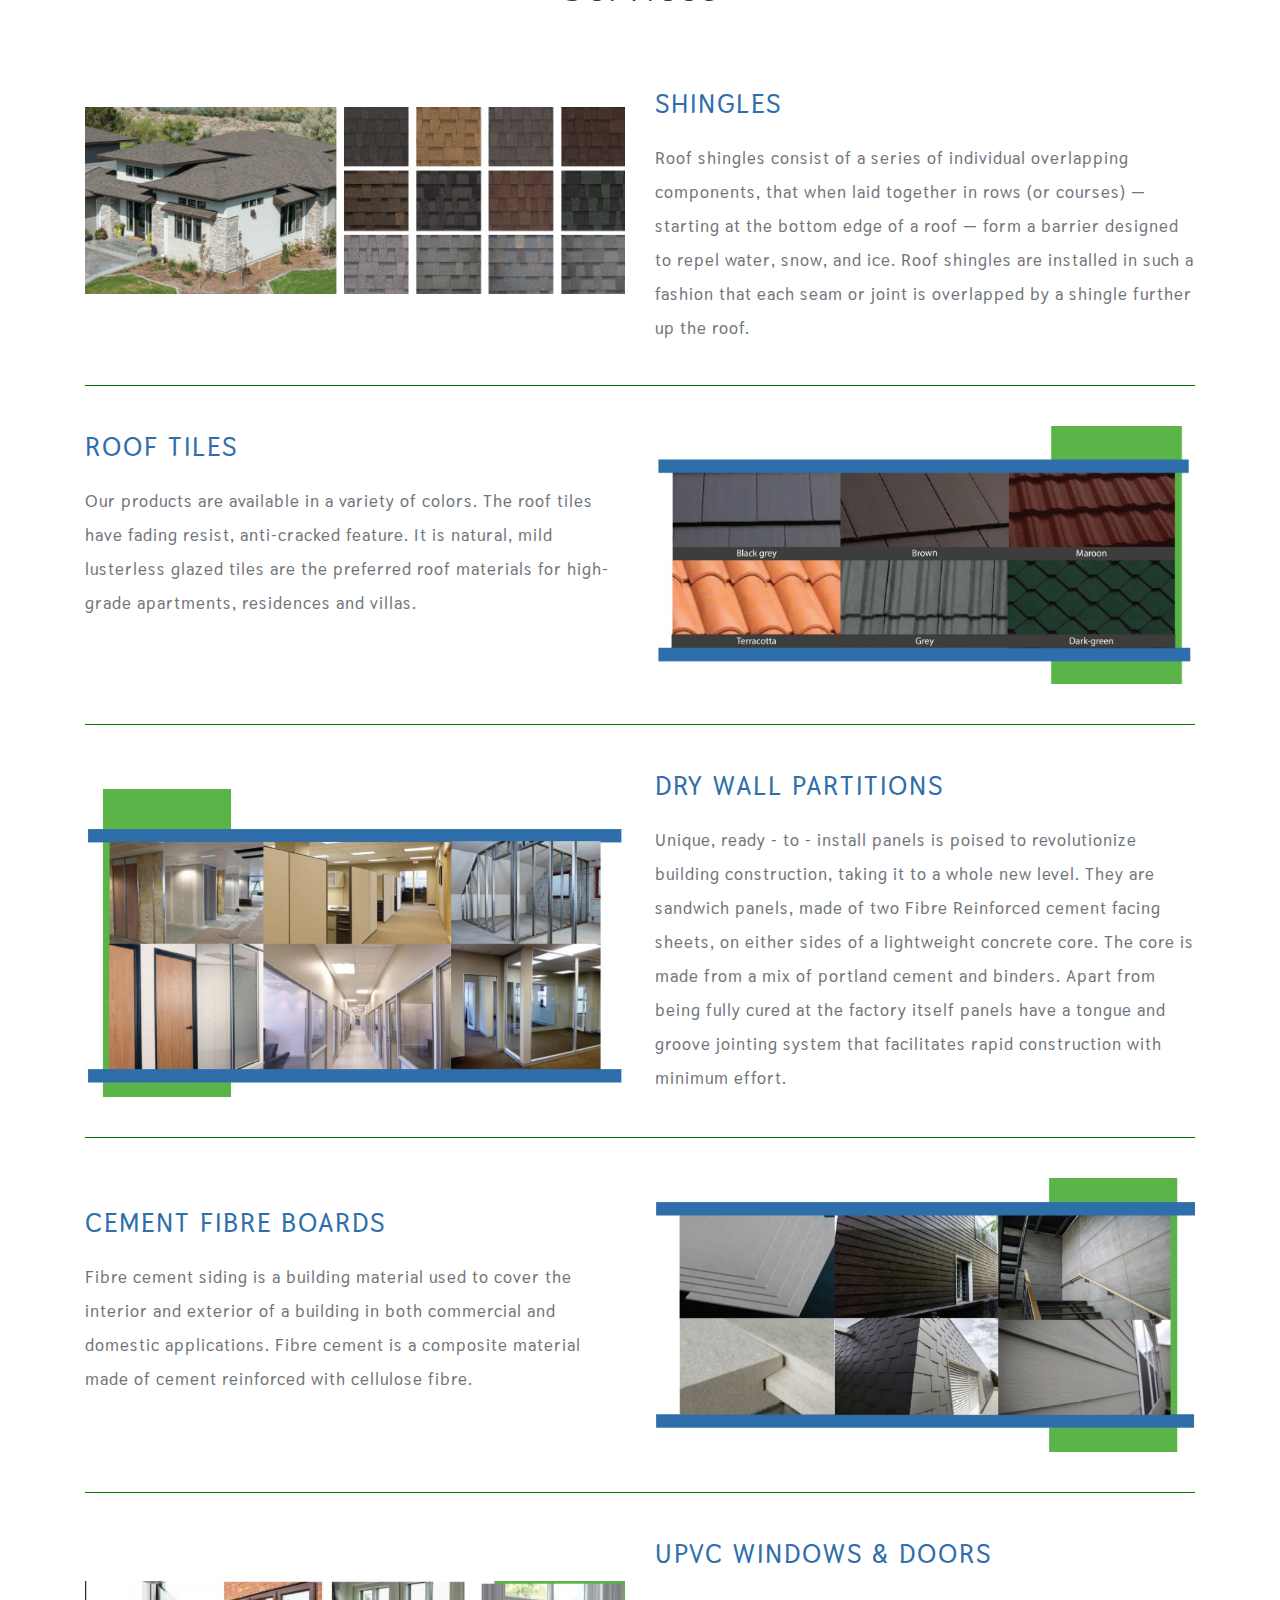
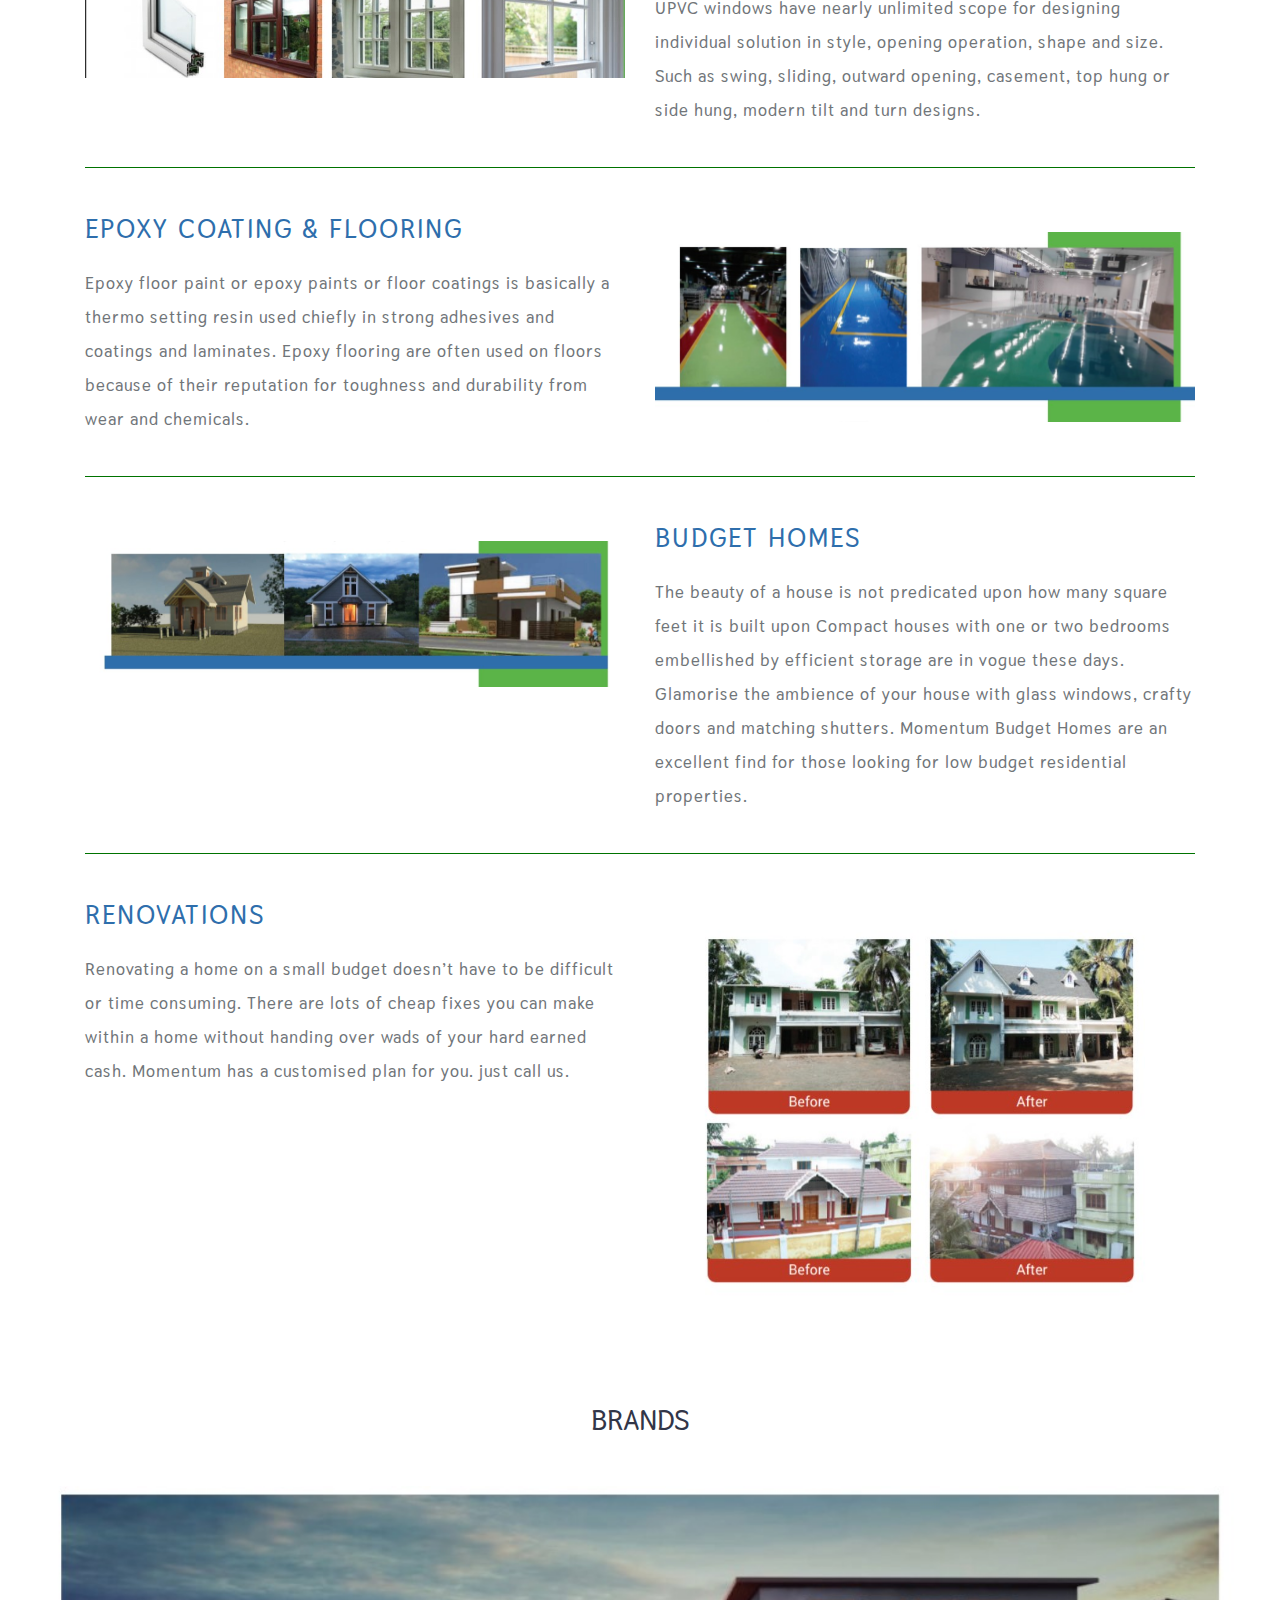
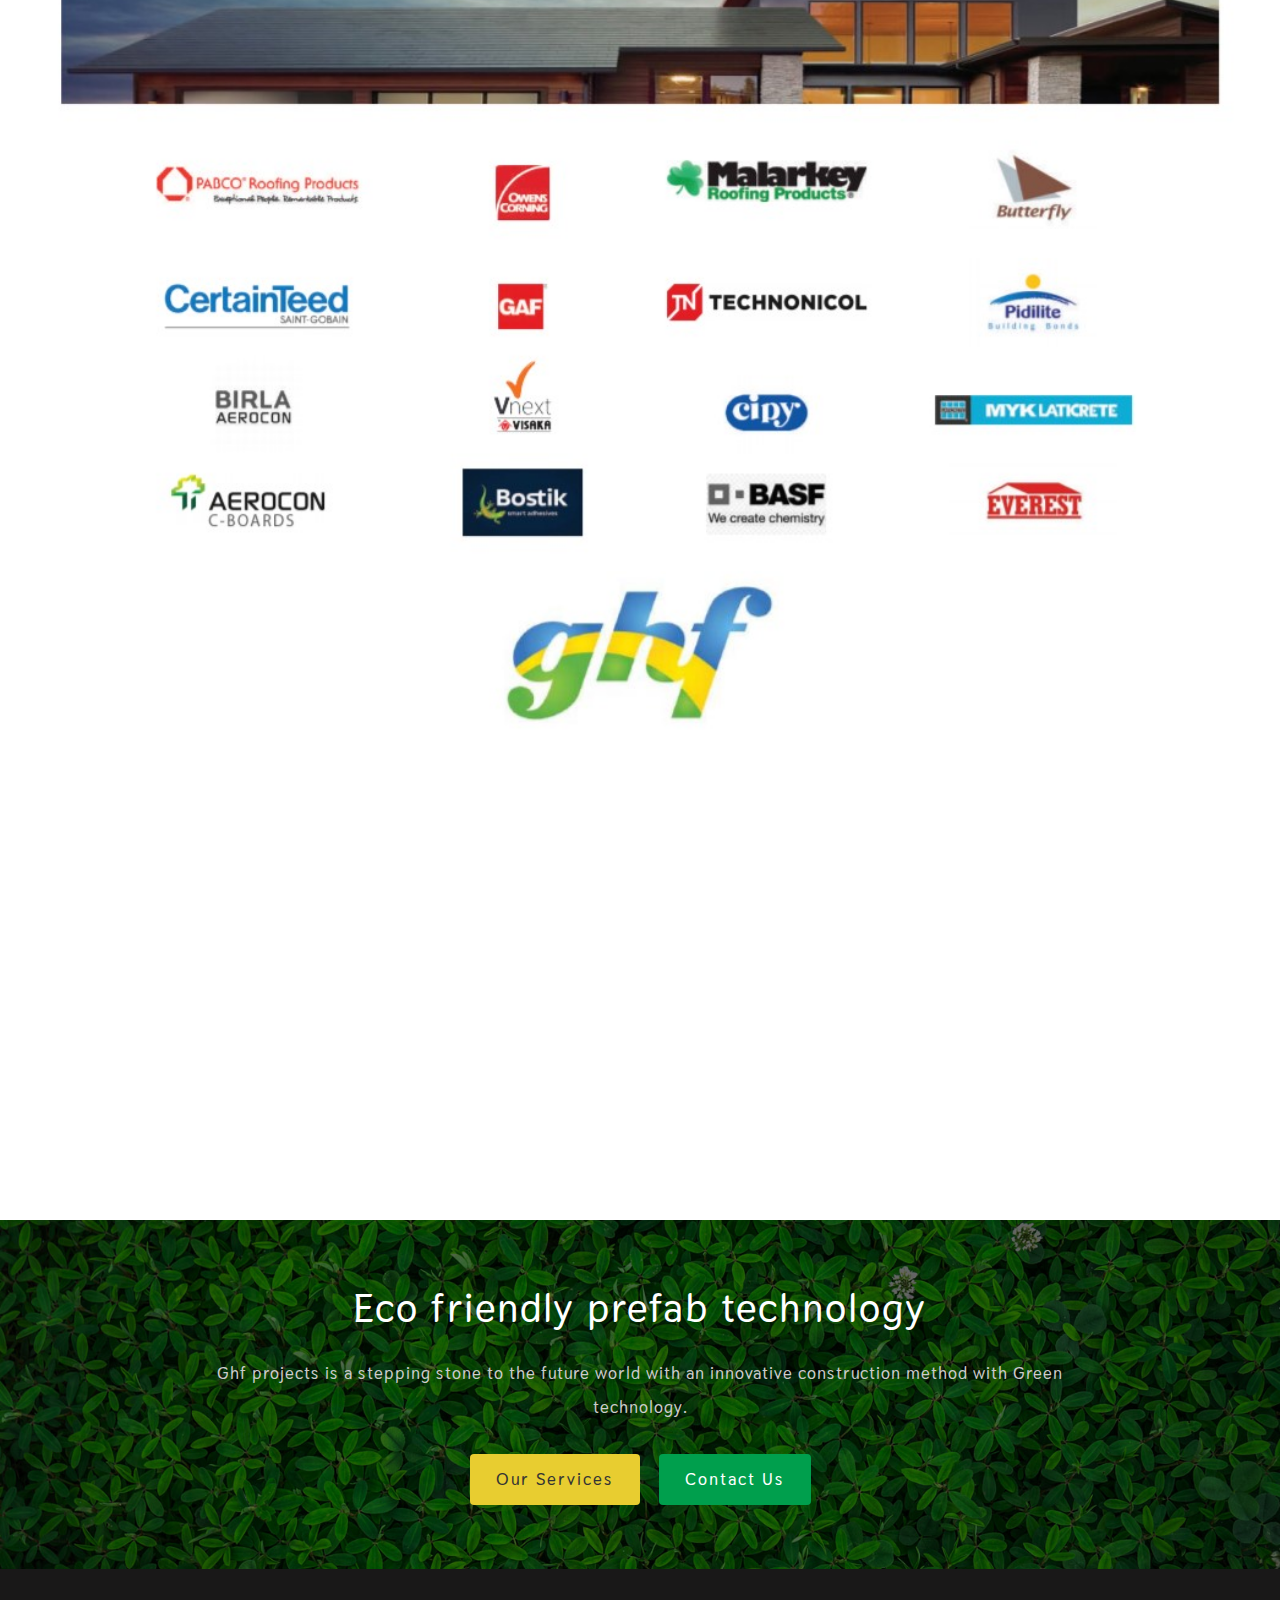
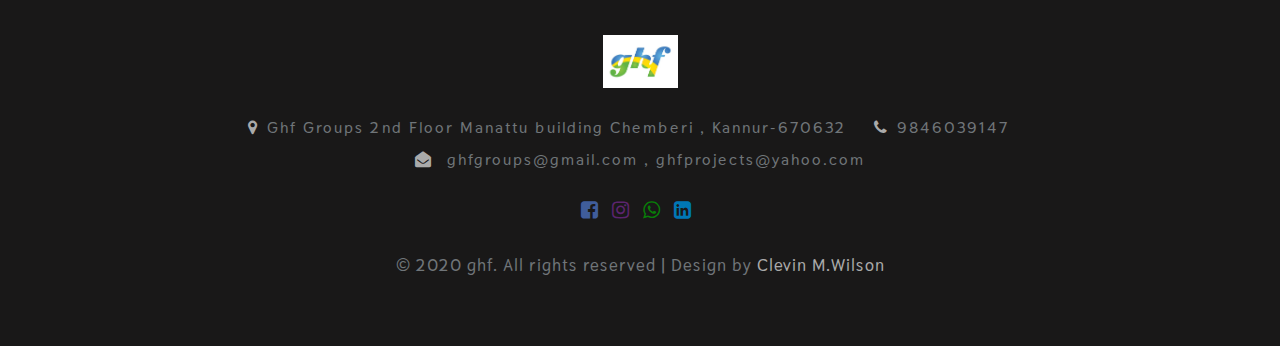
==== commit 680930a3: "Update index.html" ====
--- a/index.html
+++ b/index.html
@@ -54,8 +54,8 @@
 				<li class="mr-lg-4 mr-2 active ff"><a href="index.html">Home</a></li>
 				<!-- <li class="mr-lg-4 mr-2 ff"><a href="about.html">About Us</a></li> -->
 				<li class="mr-lg-4 mr-2 ff"><a href="#services">Services</a></li>
-				<!-- <li class="mr-lg-4 mr-2 ff"><a href="comingsoon.html">Gallery</a></li> -->
-				<!-- <li class="mr-lg-4 mr-2 ff"><a href="contact.html">Contact</a></li> -->
+				 <li class="mr-lg-4 mr-2 ff"><a href="comingsoon.html">Gallery</a></li>
+				 <li class="mr-lg-4 mr-2 ff"><a href="contact.html">Contact</a></li> 
 				<li class="mr-lg-4 mr-2"><a href="https://api.whatsapp.com/send?phone=918606365640"><span style="color:black"><span class="fa fa-whatsapp" style="color: green;"></span> +91 86063 65640</span></li></a>
 			</ul>
 		</nav>
@@ -425,7 +425,7 @@
 				<h3 class="mb-4 heading">Eco friendly prefab technology<span></span></h3>
 				<p>Ghf projects is a stepping stone to the future world with an innovative construction method with Green technology.</p>
 				<a href="#services" class="btn mr-3"> Our Services</a>
-				<a href="comingsoon.html" class="btn btn1"> Contact Us </a>
+				<a href="contact.html" class="btn btn1"> Contact Us </a>
 			</div>		
 		</div>		
 	</div>		
